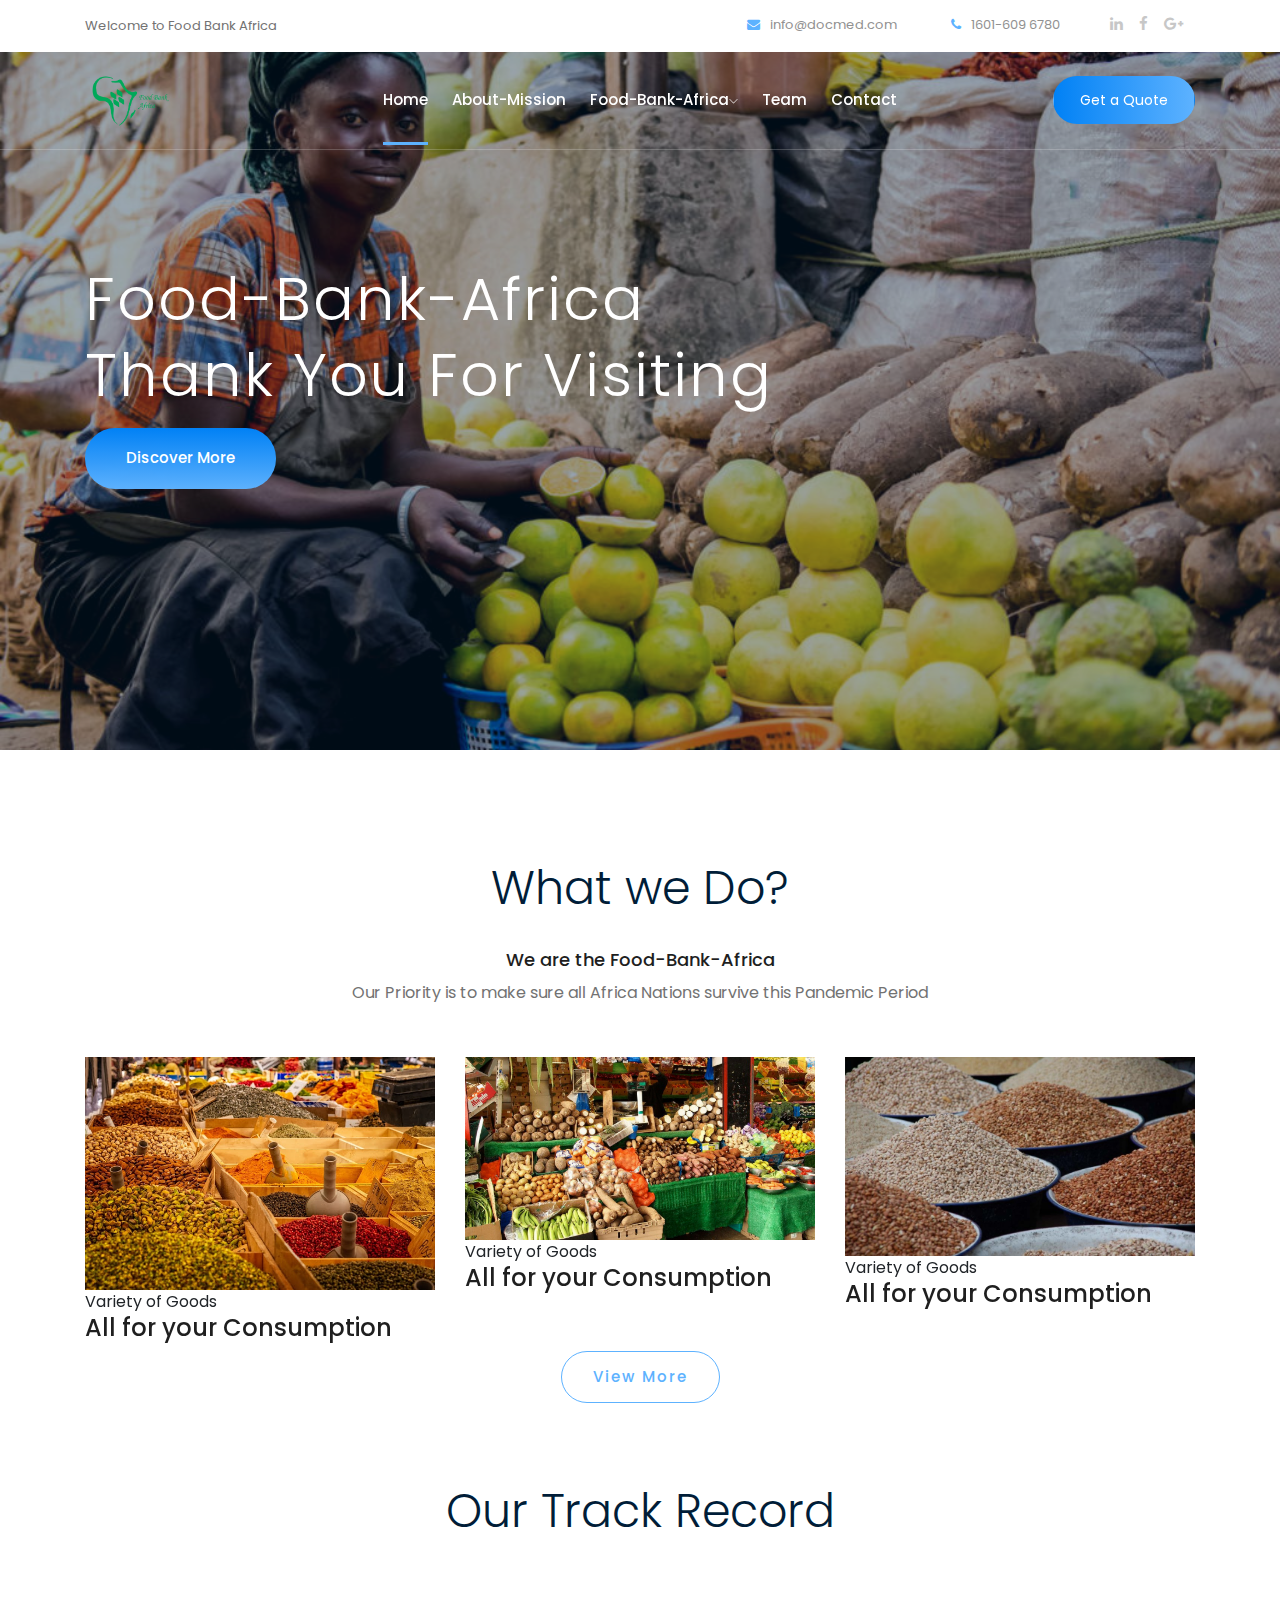
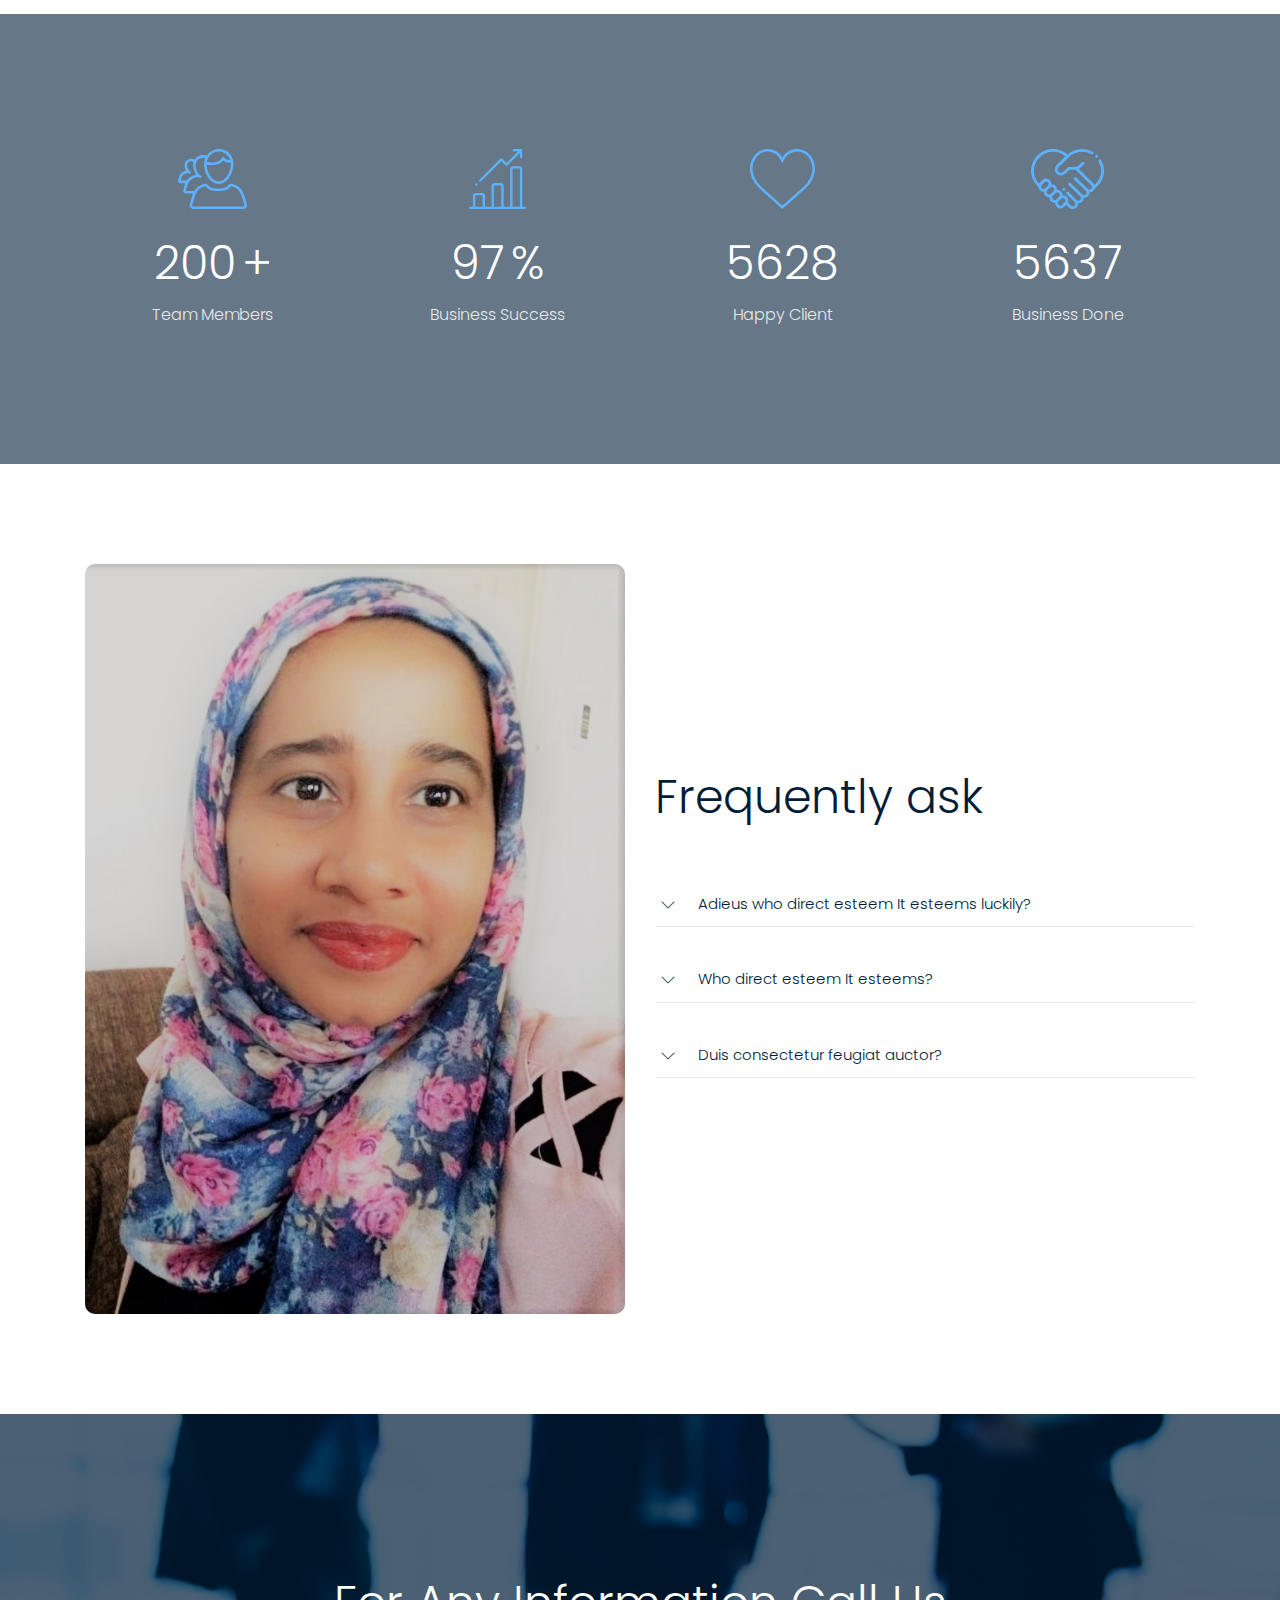
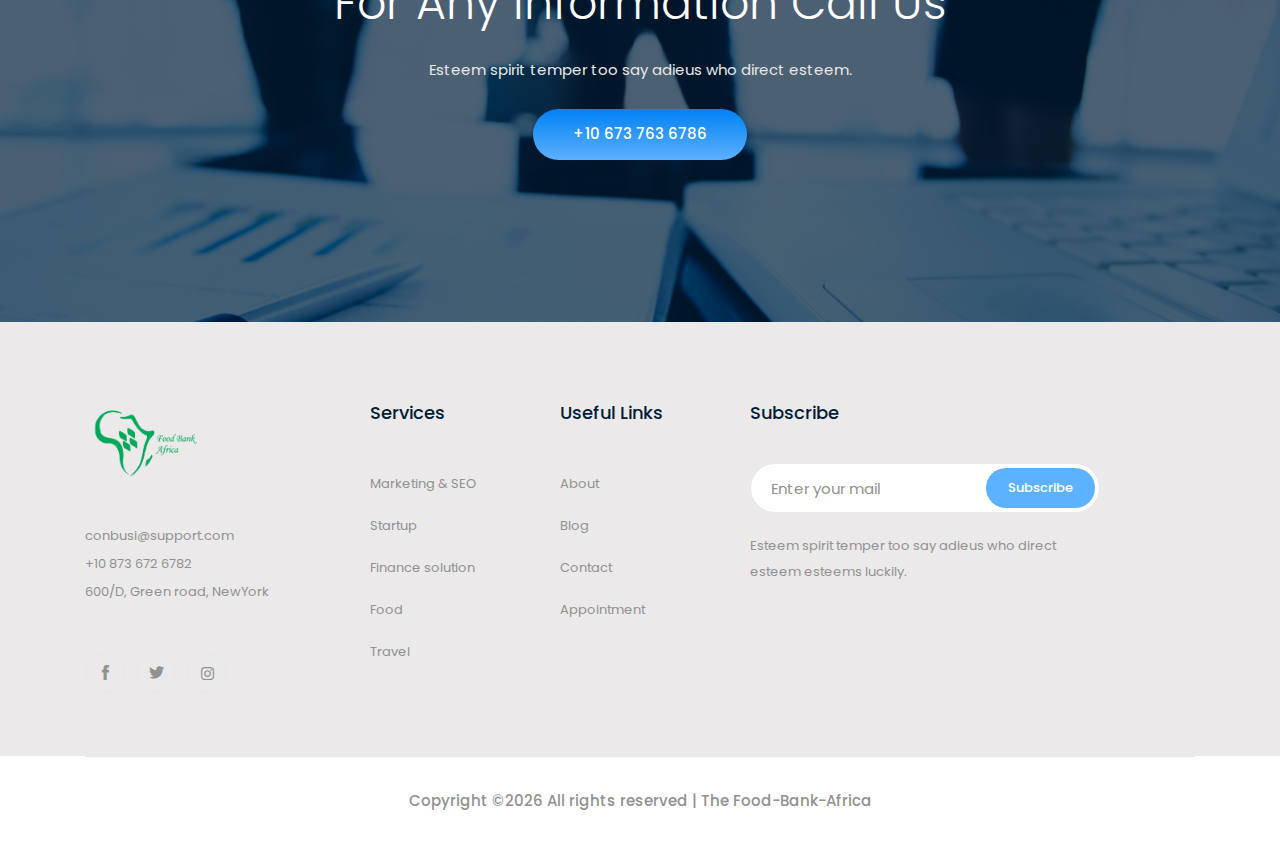
==== index.html @ e928414c "Update index.html" ====
<!doctype html>
<html class="no-js" lang="zxx">

<head>
    <meta charset="utf-8">
    <meta http-equiv="x-ua-compatible" content="ie=edge">
    <title>Food Bank Africa</title>
    <meta name="description" content="">
    <meta name="viewport" content="width=device-width, initial-scale=1">

    <!-- <link rel="manifest" href="site.webmanifest"> -->
    <link rel="shortcut icon" type="image/x-icon" href="img/favicon.png">
    <!-- Place favicon.ico in the root directory -->

    <!-- CSS here -->
    <link rel="stylesheet" href="css/bootstrap.min.css">
    <link rel="stylesheet" href="css/owl.carousel.min.css">
    <link rel="stylesheet" href="css/magnific-popup.css">
    <link rel="stylesheet" href="css/font-awesome.min.css">
    <link rel="stylesheet" href="css/themify-icons.css">
    <link rel="stylesheet" href="css/nice-select.css">
    <link rel="stylesheet" href="css/flaticon.css">
    <link rel="stylesheet" href="css/gijgo.css">
    <link rel="stylesheet" href="css/animate.css">
    <link rel="stylesheet" href="css/slick.css">
    <link rel="stylesheet" href="css/slicknav.css">
    <link rel="stylesheet" href="css/style.css">
    <!-- <link rel="stylesheet" href="css/responsive.css"> -->
</head>

<body>
    <!--[if lte IE 9]>
            <p class="browserupgrade">You are using an <strong>outdated</strong> browser. Please <a href="https://browsehappy.com/">upgrade your browser</a> to improve your experience and security.</p>
        <![endif]-->

    <!-- header-start -->
    <header>
        <div class="header-area ">
            <div class="header-top_area d-none d-lg-block">
                <div class="container">
                    <div class="row">
                        <div class="col-xl-5 col-md-5 ">
                            <div class="header_left">
                                <p>Welcome to Food Bank Africa</p>
                            </div>
                        </div>
                        <div class="col-xl-7 col-md-7">
                            <div class="header_right d-flex">
                                    <div class="short_contact_list">
                                            <ul>
                                                <li><a href="#"> <i class="fa fa-envelope"></i> info@docmed.com</a></li>
                                                <li><a href="#"> <i class="fa fa-phone"></i> 1601-609 6780</a></li>
                                            </ul>
                                        </div>
                                        <div class="social_media_links">
                                            <a href="#">
                                                <i class="fa fa-linkedin"></i>
                                            </a>
                                            <a href="#">
                                                <i class="fa fa-facebook"></i>
                                            </a>
                                            <a href="#">
                                                <i class="fa fa-google-plus"></i>
                                            </a>
                                        </div>
                            </div>

                        </div>
                    </div>
                </div>
            </div>
            <div id="sticky-header" class="main-header-area">
                <div class="container">
                    <div class="header_bottom_border">
                        <div class="row align-items-center">
                            <div class="col-xl-3 col-lg-2">
                                <div class="logo">
                                    <a href="index.html">
                                        <img src="img/Logo1.png" alt="">
                                    </a>
                                </div>
                            </div>
                            <div class="col-xl-6 col-lg-7">
                                <div class="main-menu  d-none d-lg-block">
                                    <nav>
                                        <ul id="navigation">
                                            <li><a class="active" href="index.html">home</a></li>
                                                <li><a href="about.html">About-Mission</a></li>
                                                <li><a href="#">Food-Bank-Africa<i class="ti-angle-down"></i></a>
                                                <ul class="submenu">
                                                         <li><a href="nigeria-product.html">Nigeria</a></li>
                                                        <li><a href="ghanaproduct.html">Ghana</a></li>
                                                        <li><a href="capeverpro.html">Cape Verde</a></li>
                                                        <li><a href="mozabiqpro.html">Mozambique</a></li>
                                                        <li><a href="form.html">Purchase Form</a></li>
                                                </ul>
                                            </li>
                                            <li><a href="team.html">Team</a></li>
                                            <li><a href="contact.html">Contact</a></li>
                                        </ul>
                                    </nav>
                                </div>
                            </div>
                            <div class="col-xl-3 col-lg-3 d-none d-lg-block">
                                <div class="Appointment">
                                    <div class="book_btn d-none d-lg-block">
                                        <a  href="#">Get a Quote</a>
                                    </div>
                                </div>
                            </div>
                            <div class="col-12">
                                <div class="mobile_menu d-block d-lg-none"></div>
                            </div>
                        </div>
                    </div>

                </div>
            </div>
        </div>
    </header>
    <!-- header-end -->

    <!-- slider_area_start -->
    <div class="slider_area">
        <div class="slider_active owl-carousel">
            <div class="single_slider  d-flex align-items-center slider_bg_1 overlay2">
                <div class="container">
                    <div class="row">
                        <div class="col-xl-12">
                            <div class="slider_text ">
                                <h3>Food-Bank-Africa<br>
                                        Thank you for visiting</h3>
                                <div class="video_service_btn">
                                    <a href="#" class="boxed-btn3">Discover More</a>
                                </div>
                            </div>
                        </div>
                    </div>
                </div>
            </div>
            <div class="single_slider  d-flex align-items-center slider_bg_2 overlay2">
                <div class="container">
                    <div class="row">
                        <div class="col-xl-12">
                            <div class="slider_text ">
                                <h3>Food-Bank-Africa<br>
                                        Get All Your Goodstuff</h3>
                                <div class="video_service_btn">
                                    <a href="#" class="boxed-btn3">Discover More</a>
                                </div>
                            </div>
                        </div>
                    </div>
                </div>
            </div>
            <div class="single_slider  d-flex align-items-center slider_bg_3 overlay2">
                <div class="container">
                    <div class="row">
                        <div class="col-xl-12">
                            <div class="slider_text ">
                                <h3>Food-Bank-Africa<br>
                                        All you needed in a Click</h3>
                                <div class="video_service_btn">
                                    <a href="#" class="boxed-btn3">Discover More</a>
                                </div>
                            </div>
                        </div>
                    </div>
                </div>
            </div>
            <div class="single_slider  d-flex align-items-center slider_bg_4 overlay2">
                <div class="container">
                    <div class="row">
                        <div class="col-xl-12">
                            <div class="slider_text ">
                                <h3>Food-Bank-Africa<br>
                                        Stay Home and be Safe</h3>
                                <div class="video_service_btn">
                                    <a href="#" class="boxed-btn3">Discover More</a>
                                </div>
                            </div>
                        </div>
                    </div>
                </div>
            </div>
        </div>
    </div>
    <!-- slider_area_end -->

    <!-- service_area_start -->
    <div class="service_area">
        <div class="container">
            <div class="row">
                <div class="col-xl-12">
                    <div class="section_title text-center mb-50">
                        <h3>What we Do?</h3>
                        <h4>We are the Food-Bank-Africa</h4>
                        <p>Our Priority is to make sure all Africa Nations survive this Pandemic Period</p>
                    </div>
                </div>
            </div>
            <div class="row">
            <div class="col-xl-12">
                 <div class="case_active owl-carousel">
                    <div class="single_case">
                        <div class="case_thumb">
                        <img src="img/2.jpg" alt="">
                    </div>
                        <div class="case_heading">
                        <span>Variety of Goods</span>
                        <h3><a href="#">All for your Consumption</a></h3>
                        </div>
                        </div>
                        <div class="single_case">
                        <div class="case_thumb">
                            <img src="img/1.jpg" alt="">
                                </div>
                            <div class="case_heading">
                          <span>Variety of Goods</span>
                        <h3><a href="#">All for your Consumption</a></h3>
                        </div>
                        </div>
                        <div class="single_case">
                            <div class="case_thumb">
                        <img src="img/3.jpg" alt="">
                        </div>
                    <div class="case_heading">
                       <span>Variety of Goods</span>
                        <h3><a href="#">All for your Consumption</a></h3>
                        </div>
                    </div>
                    </div>
                    </div>
                    </div>
                        <div class="row">
                            <div class="col-xl-12">
                                <div class="more_close_btn text-center">
                                    <a href="#" class="boxed-btn3-line">View More</a>
                                </div>
                            </div>
                        </div>

        </div>
    </div>
    <!-- service_area_end -->

    <!-- counter_area  -->
      <div class="section_title text-center mb-50">
        <h3>Our Track Record</h3>
      </div>
    <div class="counter_area counter_bg_1 overlay_03">
        <div class="container">
            <div class="row">
                <div class="col-xl-3 col-lg-3 col-md-3">
                    <div class="single_counter text-center">
                        <div class="counter_icon">
                            <img src="img/svg_icon/group.svg" alt="">
                        </div>
                        <h3> <span class="counter">200</span> <span> +</span> </h3>
                        <p>Team Members</p>
                    </div>
                </div>
                <div class="col-xl-3 col-lg-3 col-md-3">
                    <div class="single_counter text-center">
                        <div class="counter_icon">
                            <img src="img/svg_icon/cart.svg" alt="">
                        </div>
                        <h3> <span class="counter">97</span> <span>%</span> </h3>
                        <p>Business Success</p>
                    </div>
                </div>
                <div class="col-xl-3 col-lg-3 col-md-3">
                    <div class="single_counter text-center">
                        <div class="counter_icon">
                            <img src="img/svg_icon/heart.svg" alt="">
                        </div>
                        <h3> <span class="counter">5628</span></h3>
                        <p>Happy Client</p>
                    </div>
                </div>
                <div class="col-xl-3 col-lg-3 col-md-3">
                    <div class="single_counter text-center">
                        <div class="counter_icon">
                            <img src="img/svg_icon/respect.svg" alt="">
                        </div>
                        <h3> <span class="counter">5637</span> </h3>
                        <p>Business Done</p>
                    </div>
                </div>
            </div>
        </div>
    </div>
    <!-- /counter_area  -->

    <!-- accordion  -->
    <div class="accordion_area">
            <div class="container">
                <div class="row align-items-center">
                    <div class="col-xl-6 col-lg-6">
                        <div class="accordion_thumb">
                            <img src="img/team/Seana Daud 1.jpeg" alt="">
                        </div>
                    </div>
                    <div class="col-xl-6 col-lg-6">
                        <div class="faq_ask">
                            <h3>Frequently ask</h3>
                                <div id="accordion">
                                        <div class="card">
                                            <div class="card-header" id="headingTwo">
                                                <h5 class="mb-0">
                                                    <button class="btn btn-link collapsed" data-toggle="collapse" data-target="#collapseTwo" aria-expanded="false" aria-controls="collapseTwo">
                                                            Adieus who direct esteem <span>It esteems luckily?</span>
                                                    </button>
                                                </h5>
                                            </div>
                                            <div id="collapseTwo" class="collapse" aria-labelledby="headingTwo" data-parent="#accordion" style="">
                                                <div class="card-body">Esteem spirit temper too say adieus who direct esteem esteems luckily or picture placing drawing.
                                                </div>
                                            </div>
                                        </div>
                                        <div class="card">
                                            <div class="card-header" id="headingOne">
                                                <h5 class="mb-0">
                                                    <button class="btn btn-link collapsed" data-toggle="collapse" data-target="#collapseOne" aria-expanded="false" aria-controls="collapseOne">
                                                            Who direct esteem It esteems?
                                                    </button>
                                                </h5>
                                            </div>
                                            <div id="collapseOne" class="collapse" aria-labelledby="headingOne" data-parent="#accordion" style="">
                                                <div class="card-body">Esteem spirit temper too say adieus who direct esteem esteems luckily or picture placing drawing.
                                                </div>
                                            </div>
                                        </div>
                                        <div class="card">
                                            <div class="card-header" id="headingThree">
                                                <h5 class="mb-0">
                                                    <button class="btn btn-link collapsed" data-toggle="collapse" data-target="#collapseThree" aria-expanded="false" aria-controls="collapseThree">
                                                            Duis consectetur feugiat auctor?
                                                    </button>
                                                </h5>
                                            </div>
                                            <div id="collapseThree" class="collapse" aria-labelledby="headingThree" data-parent="#accordion" style="">
                                                <div class="card-body">Esteem spirit temper too say adieus who direct esteem esteems luckily or picture placing drawing.
                                                </div>
                                            </div>
                                        </div>
                                    </div>
                        </div>
                    </div>
                </div>
            </div>
        </div>
        <!-- accordion  -->
        
    <!-- Information_area  -->
    <div class="Information_area overlay">
        <div class="container">
            <div class="row justify-content-center align-items-center">
                <div class="col-xl-8">
                    <div class="info_text text-center">
                        <h3>For Any Information Call Us</h3>
                        <p>Esteem spirit temper too say adieus who direct esteem.</p>
                        <a class="boxed-btn3" href="#">+10 673 763 6786</a>
                    </div>
                </div>
            </div>
        </div>
    </div>
    <!-- /Information_area  end -->

    <!-- footer start -->
    <footer class="footer">
        <div class="footer_top">
            <div class="container">
                <div class="row">
                    <div class="col-xl-3 col-md-6 col-lg-3">
                        <div class="footer_widget">
                            <div class="footer_logo">
                                <a href="#">
                                    <img src="img/Logo1.png" alt="">
                                </a>
                            </div>
                            <p>
                                    <a href="#">conbusi@support.com</a> <br>
                                    +10 873 672 6782 <br>
                                    600/D, Green road, NewYork
                            </p>
                            <div class="socail_links">
                                <ul>
                                    <li>
                                        <a href="#">
                                            <i class="ti-facebook"></i>
                                        </a>
                                    </li>
                                    <li>
                                        <a href="#">
                                            <i class="ti-twitter-alt"></i>
                                        </a>
                                    </li>
                                    <li>
                                        <a href="#">
                                            <i class="fa fa-instagram"></i>
                                        </a>
                                    </li>
                                </ul>
                            </div>

                        </div>
                    </div>
                    <div class="col-xl-2 col-md-6 col-lg-3">
                        <div class="footer_widget">
                            <h3 class="footer_title">
                                    Services
                            </h3>
                            <ul>
                                <li><a href="#">Marketing & SEO</a></li>
                                <li><a href="#"> Startup</a></li>
                                <li><a href="#">Finance solution</a></li>
                                <li><a href="#">Food</a></li>
                                <li><a href="#">Travel</a></li>
                            </ul>

                        </div>
                    </div>
                    <div class="col-xl-2 col-md-6 col-lg-2">
                        <div class="footer_widget">
                            <h3 class="footer_title">
                                    Useful Links
                            </h3>
                            <ul>
                                <li><a href="#">About</a></li>
                                <li><a href="#">Blog</a></li>
                                <li><a href="#"> Contact</a></li>
                                <li><a href="#">Appointment</a></li>
                            </ul>
                        </div>
                    </div>
                    <div class="col-xl-4 col-md-6 col-lg-4">
                            <div class="footer_widget">
                                    <h3 class="footer_title">
                                            Subscribe
                                    </h3>
                                    <form action="#" class="newsletter_form">
                                        <input type="text" placeholder="Enter your mail">
                                        <button type="submit">Subscribe</button>
                                    </form>
                                    <p class="newsletter_text">Esteem spirit temper too say adieus who direct esteem esteems luckily.</p>
                                </div>
                    </div>
                </div>
            </div>
        </div>
        <div class="copy-right_text">
            <div class="container">
                <div class="footer_border"></div>
                <div class="row">
                    <div class="col-xl-12">
                        <p class="copy_right text-center">
                           <!-- copywrite -->
Copyright &copy;<script>document.write(new Date().getFullYear());</script> All rights reserved | The Food-Bank-Africa</a>
<!-- copywrite -->
                        </p>
                    </div>
                </div>
            </div>
        </div>
    </footer>
    <!--/ footer end  -->

    <!-- link that opens popup -->


    <!-- JS here -->
    <script src="js/vendor/modernizr-3.5.0.min.js"></script>
    <script src="js/vendor/jquery-1.12.4.min.js"></script>
    <script src="js/popper.min.js"></script>
    <script src="js/bootstrap.min.js"></script>
    <script src="js/owl.carousel.min.js"></script>
    <script src="js/isotope.pkgd.min.js"></script>
    <script src="js/ajax-form.js"></script>
    <script src="js/waypoints.min.js"></script>
    <script src="js/jquery.counterup.min.js"></script>
    <script src="js/imagesloaded.pkgd.min.js"></script>
    <script src="js/scrollIt.js"></script>
    <script src="js/jquery.scrollUp.min.js"></script>
    <script src="js/wow.min.js"></script>
    <script src="js/nice-select.min.js"></script>
    <script src="js/jquery.slicknav.min.js"></script>
    <script src="js/jquery.magnific-popup.min.js"></script>
    <script src="js/plugins.js"></script>
    <script src="js/gijgo.min.js"></script>
    <script src="js/slick.min.js"></script>
    <!--contact js-->
    <script src="js/contact.js"></script>
    <script src="js/jquery.ajaxchimp.min.js"></script>
    <script src="js/jquery.form.js"></script>
    <script src="js/jquery.validate.min.js"></script>
    <script src="js/mail-script.js"></script>

    <script src="js/main.js"></script>
</body>

</html>
---- css/themify-icons.css ----
@font-face {
	font-family: 'themify';
	src:url('../fonts/themify.eot?-fvbane');
	src:url('../fonts/themify.eot?#iefix-fvbane') format('embedded-opentype'),
		url('../fonts/themify.woff?-fvbane') format('woff'),
		url('../fonts/themify.ttf?-fvbane') format('truetype'),
		url('../fonts/themify.svg?-fvbane#themify') format('svg');
	font-weight: normal;
	font-style: normal;
}

[class^="ti-"], [class*=" ti-"] {
	font-family: 'themify';
	/* speak: none; */
	font-style: normal;
	font-weight: normal;
	font-variant: normal;
	text-transform: none;
	line-height: 1;

	/* Better Font Rendering =========== */
	-webkit-font-smoothing: antialiased;
	-moz-osx-font-smoothing: grayscale;
}

.ti-wand:before {
	content: "\e600";
}
.ti-volume:before {
	content: "\e601";
}
.ti-user:before {
	content: "\e602";
}
.ti-unlock:before {
	content: "\e603";
}
.ti-unlink:before {
	content: "\e604";
}
.ti-trash:before {
	content: "\e605";
}
.ti-thought:before {
	content: "\e606";
}
.ti-target:before {
	content: "\e607";
}
.ti-tag:before {
	content: "\e608";
}
.ti-tablet:before {
	content: "\e609";
}
.ti-star:before {
	content: "\e60a";
}
.ti-spray:before {
	content: "\e60b";
}
.ti-signal:before {
	content: "\e60c";
}
.ti-shopping-cart:before {
	content: "\e60d";
}
.ti-shopping-cart-full:before {
	content: "\e60e";
}
.ti-settings:before {
	content: "\e60f";
}
.ti-search:before {
	content: "\e610";
}
.ti-zoom-in:before {
	content: "\e611";
}
.ti-zoom-out:before {
	content: "\e612";
}
.ti-cut:before {
	content: "\e613";
}
.ti-ruler:before {
	content: "\e614";
}
.ti-ruler-pencil:before {
	content: "\e615";
}
.ti-ruler-alt:before {
	content: "\e616";
}
.ti-bookmark:before {
	content: "\e617";
}
.ti-bookmark-alt:before {
	content: "\e618";
}
.ti-reload:before {
	content: "\e619";
}
.ti-plus:before {
	content: "\e61a";
}
.ti-pin:before {
	content: "\e61b";
}
.ti-pencil:before {
	content: "\e61c";
}
.ti-pencil-alt:before {
	content: "\e61d";
}
.ti-paint-roller:before {
	content: "\e61e";
}
.ti-paint-bucket:before {
	content: "\e61f";
}
.ti-na:before {
	content: "\e620";
}
.ti-mobile:before {
	content: "\e621";
}
.ti-minus:before {
	content: "\e622";
}
.ti-medall:before {
	content: "\e623";
}
.ti-medall-alt:before {
	content: "\e624";
}
.ti-marker:before {
	content: "\e625";
}
.ti-marker-alt:before {
	content: "\e626";
}
.ti-arrow-up:before {
	content: "\e627";
}
.ti-arrow-right:before {
	content: "\e628";
}
.ti-arrow-left:before {
	content: "\e629";
}
.ti-arrow-down:before {
	content: "\e62a";
}
.ti-lock:before {
	content: "\e62b";
}
.ti-location-arrow:before {
	content: "\e62c";
}
.ti-link:before {
	content: "\e62d";
}
.ti-layout:before {
	content: "\e62e";
}
.ti-layers:before {
	content: "\e62f";
}
.ti-layers-alt:before {
	content: "\e630";
}
.ti-key:before {
	content: "\e631";
}
.ti-import:before {
	content: "\e632";
}
.ti-image:before {
	content: "\e633";
}
.ti-heart:before {
	content: "\e634";
}
.ti-heart-broken:before {
	content: "\e635";
}
.ti-hand-stop:before {
	content: "\e636";
}
.ti-hand-open:before {
	content: "\e637";
}
.ti-hand-drag:before {
	content: "\e638";
}
.ti-folder:before {
	content: "\e639";
}
.ti-flag:before {
	content: "\e63a";
}
.ti-flag-alt:before {
	content: "\e63b";
}
.ti-flag-alt-2:before {
	content: "\e63c";
}
.ti-eye:before {
	content: "\e63d";
}
.ti-export:before {
	content: "\e63e";
}
.ti-exchange-vertical:before {
	content: "\e63f";
}
.ti-desktop:before {
	content: "\e640";
}
.ti-cup:before {
	content: "\e641";
}
.ti-crown:before {
	content: "\e642";
}
.ti-comments:before {
	content: "\e643";
}
.ti-comment:before {
	content: "\e644";
}
.ti-comment-alt:before {
	content: "\e645";
}
.ti-close:before {
	content: "\e646";
}
.ti-clip:before {
	content: "\e647";
}
.ti-angle-up:before {
	content: "\e648";
}
.ti-angle-right:before {
	content: "\e649";
}
.ti-angle-left:before {
	content: "\e64a";
}
.ti-angle-down:before {
	content: "\e64b";
}
.ti-check:before {
	content: "\e64c";
}
.ti-check-box:before {
	content: "\e64d";
}
.ti-camera:before {
	content: "\e64e";
}
.ti-announcement:before {
	content: "\e64f";
}
.ti-brush:before {
	content: "\e650";
}
.ti-briefcase:before {
	content: "\e651";
}
.ti-bolt:before {
	content: "\e652";
}
.ti-bolt-alt:before {
	content: "\e653";
}
.ti-blackboard:before {
	content: "\e654";
}
.ti-bag:before {
	content: "\e655";
}
.ti-move:before {
	content: "\e656";
}
.ti-arrows-vertical:before {
	content: "\e657";
}
.ti-arrows-horizontal:before {
	content: "\e658";
}
.ti-fullscreen:before {
	content: "\e659";
}
.ti-arrow-top-right:before {
	content: "\e65a";
}
.ti-arrow-top-left:before {
	content: "\e65b";
}
.ti-arrow-circle-up:before {
	content: "\e65c";
}
.ti-arrow-circle-right:before {
	content: "\e65d";
}
.ti-arrow-circle-left:before {
	content: "\e65e";
}
.ti-arrow-circle-down:before {
	content: "\e65f";
}
.ti-angle-double-up:before {
	content: "\e660";
}
.ti-angle-double-right:before {
	content: "\e661";
}
.ti-angle-double-left:before {
	content: "\e662";
}
.ti-angle-double-down:before {
	content: "\e663";
}
.ti-zip:before {
	content: "\e664";
}
.ti-world:before {
	content: "\e665";
}
.ti-wheelchair:before {
	content: "\e666";
}
.ti-view-list:before {
	content: "\e667";
}
.ti-view-list-alt:before {
	content: "\e668";
}
.ti-view-grid:before {
	content: "\e669";
}
.ti-uppercase:before {
	content: "\e66a";
}
.ti-upload:before {
	content: "\e66b";
}
.ti-underline:before {
	content: "\e66c";
}
.ti-truck:before {
	content: "\e66d";
}
.ti-timer:before {
	content: "\e66e";
}
.ti-ticket:before {
	content: "\e66f";
}
.ti-thumb-up:before {
	content: "\e670";
}
.ti-thumb-down:before {
	content: "\e671";
}
.ti-text:before {
	content: "\e672";
}
.ti-stats-up:before {
	content: "\e673";
}
.ti-stats-down:before {
	content: "\e674";
}
.ti-split-v:before {
	content: "\e675";
}
.ti-split-h:before {
	content: "\e676";
}
.ti-smallcap:before {
	content: "\e677";
}
.ti-shine:before {
	content: "\e678";
}
.ti-shift-right:before {
	content: "\e679";
}
.ti-shift-left:before {
	content: "\e67a";
}
.ti-shield:before {
	content: "\e67b";
}
.ti-notepad:before {
	content: "\e67c";
}
.ti-server:before {
	content: "\e67d";
}
.ti-quote-right:before {
	content: "\e67e";
}
.ti-quote-left:before {
	content: "\e67f";
}
.ti-pulse:before {
	content: "\e680";
}
.ti-printer:before {
	content: "\e681";
}
.ti-power-off:before {
	content: "\e682";
}
.ti-plug:before {
	content: "\e683";
}
.ti-pie-chart:before {
	content: "\e684";
}
.ti-paragraph:before {
	content: "\e685";
}
.ti-panel:before {
	content: "\e686";
}
.ti-package:before {
	content: "\e687";
}
.ti-music:before {
	content: "\e688";
}
.ti-music-alt:before {
	content: "\e689";
}
.ti-mouse:before {
	content: "\e68a";
}
.ti-mouse-alt:before {
	content: "\e68b";
}
.ti-money:before {
	content: "\e68c";
}
.ti-microphone:before {
	content: "\e68d";
}
.ti-menu:before {
	content: "\e68e";
}
.ti-menu-alt:before {
	content: "\e68f";
}
.ti-map:before {
	content: "\e690";
}
.ti-map-alt:before {
	content: "\e691";
}
.ti-loop:before {
	content: "\e692";
}
.ti-location-pin:before {
	content: "\e693";
}
.ti-list:before {
	content: "\e694";
}
.ti-light-bulb:before {
	content: "\e695";
}
.ti-Italic:before {
	content: "\e696";
}
.ti-info:before {
	content: "\e697";
}
.ti-infinite:before {
	content: "\e698";
}
.ti-id-badge:before {
	content: "\e699";
}
.ti-hummer:before {
	content: "\e69a";
}
.ti-home:before {
	content: "\e69b";
}
.ti-help:before {
	content: "\e69c";
}
.ti-headphone:before {
	content: "\e69d";
}
.ti-harddrives:before {
	content: "\e69e";
}
.ti-harddrive:before {
	content: "\e69f";
}
.ti-gift:before {
	content: "\e6a0";
}
.ti-game:before {
	content: "\e6a1";
}
.ti-filter:before {
	content: "\e6a2";
}
.ti-files:before {
	content: "\e6a3";
}
.ti-file:before {
	content: "\e6a4";
}
.ti-eraser:before {
	content: "\e6a5";
}
.ti-envelope:before {
	content: "\e6a6";
}
.ti-download:before {
	content: "\e6a7";
}
.ti-direction:before {
	content: "\e6a8";
}
.ti-direction-alt:before {
	content: "\e6a9";
}
.ti-dashboard:before {
	content: "\e6aa";
}
.ti-control-stop:before {
	content: "\e6ab";
}
.ti-control-shuffle:before {
	content: "\e6ac";
}
.ti-control-play:before {
	content: "\e6ad";
}
.ti-control-pause:before {
	content: "\e6ae";
}
.ti-control-forward:before {
	content: "\e6af";
}
.ti-control-backward:before {
	content: "\e6b0";
}
.ti-cloud:before {
	content: "\e6b1";
}
.ti-cloud-up:before {
	content: "\e6b2";
}
.ti-cloud-down:before {
	content: "\e6b3";
}
.ti-clipboard:before {
	content: "\e6b4";
}
.ti-car:before {
	content: "\e6b5";
}
.ti-calendar:before {
	content: "\e6b6";
}
.ti-book:before {
	content: "\e6b7";
}
.ti-bell:before {
	content: "\e6b8";
}
.ti-basketball:before {
	content: "\e6b9";
}
.ti-bar-chart:before {
	content: "\e6ba";
}
.ti-bar-chart-alt:before {
	content: "\e6bb";
}
.ti-back-right:before {
	content: "\e6bc";
}
.ti-back-left:before {
	content: "\e6bd";
}
.ti-arrows-corner:before {
	content: "\e6be";
}
.ti-archive:before {
	content: "\e6bf";
}
.ti-anchor:before {
	content: "\e6c0";
}
.ti-align-right:before {
	content: "\e6c1";
}
.ti-align-left:before {
	content: "\e6c2";
}
.ti-align-justify:before {
	content: "\e6c3";
}
.ti-align-center:before {
	content: "\e6c4";
}
.ti-alert:before {
	content: "\e6c5";
}
.ti-alarm-clock:before {
	content: "\e6c6";
}
.ti-agenda:before {
	content: "\e6c7";
}
.ti-write:before {
	content: "\e6c8";
}
.ti-window:before {
	content: "\e6c9";
}
.ti-widgetized:before {
	content: "\e6ca";
}
.ti-widget:before {
	content: "\e6cb";
}
.ti-widget-alt:before {
	content: "\e6cc";
}
.ti-wallet:before {
	content: "\e6cd";
}
.ti-video-clapper:before {
	content: "\e6ce";
}
.ti-video-camera:before {
	content: "\e6cf";
}
.ti-vector:before {
	content: "\e6d0";
}
.ti-themify-logo:before {
	content: "\e6d1";
}
.ti-themify-favicon:before {
	content: "\e6d2";
}
.ti-themify-favicon-alt:before {
	content: "\e6d3";
}
.ti-support:before {
	content: "\e6d4";
}
.ti-stamp:before {
	content: "\e6d5";
}
.ti-split-v-alt:before {
	content: "\e6d6";
}
.ti-slice:before {
	content: "\e6d7";
}
.ti-shortcode:before {
	content: "\e6d8";
}
.ti-shift-right-alt:before {
	content: "\e6d9";
}
.ti-shift-left-alt:before {
	content: "\e6da";
}
.ti-ruler-alt-2:before {
	content: "\e6db";
}
.ti-receipt:before {
	content: "\e6dc";
}
.ti-pin2:before {
	content: "\e6dd";
}
.ti-pin-alt:before {
	content: "\e6de";
}
.ti-pencil-alt2:before {
	content: "\e6df";
}
.ti-palette:before {
	content: "\e6e0";
}
.ti-more:before {
	content: "\e6e1";
}
.ti-more-alt:before {
	content: "\e6e2";
}
.ti-microphone-alt:before {
	content: "\e6e3";
}
.ti-magnet:before {
	content: "\e6e4";
}
.ti-line-double:before {
	content: "\e6e5";
}
.ti-line-dotted:before {
	content: "\e6e6";
}
.ti-line-dashed:before {
	content: "\e6e7";
}
.ti-layout-width-full:before {
	content: "\e6e8";
}
.ti-layout-width-default:before {
	content: "\e6e9";
}
.ti-layout-width-default-alt:before {
	content: "\e6ea";
}
.ti-layout-tab:before {
	content: "\e6eb";
}
.ti-layout-tab-window:before {
	content: "\e6ec";
}
.ti-layout-tab-v:before {
	content: "\e6ed";
}
.ti-layout-tab-min:before {
	content: "\e6ee";
}
.ti-layout-slider:before {
	content: "\e6ef";
}
.ti-layout-slider-alt:before {
	content: "\e6f0";
}
.ti-layout-sidebar-right:before {
	content: "\e6f1";
}
.ti-layout-sidebar-none:before {
	content: "\e6f2";
}
.ti-layout-sidebar-left:before {
	content: "\e6f3";
}
.ti-layout-placeholder:before {
	content: "\e6f4";
}
.ti-layout-menu:before {
	content: "\e6f5";
}
.ti-layout-menu-v:before {
	content: "\e6f6";
}
.ti-layout-menu-separated:before {
	content: "\e6f7";
}
.ti-layout-menu-full:before {
	content: "\e6f8";
}
.ti-layout-media-right-alt:before {
	content: "\e6f9";
}
.ti-layout-media-right:before {
	content: "\e6fa";
}
.ti-layout-media-overlay:before {
	content: "\e6fb";
}
.ti-layout-media-overlay-alt:before {
	content: "\e6fc";
}
.ti-layout-media-overlay-alt-2:before {
	content: "\e6fd";
}
.ti-layout-media-left-alt:before {
	content: "\e6fe";
}
.ti-layout-media-left:before {
	content: "\e6ff";
}
.ti-layout-media-center-alt:before {
	content: "\e700";
}
.ti-layout-media-center:before {
	content: "\e701";
}
.ti-layout-list-thumb:before {
	content: "\e702";
}
.ti-layout-list-thumb-alt:before {
	content: "\e703";
}
.ti-layout-list-post:before {
	content: "\e704";
}
.ti-layout-list-large-image:before {
	content: "\e705";
}
.ti-layout-line-solid:before {
	content: "\e706";
}
.ti-layout-grid4:before {
	content: "\e707";
}
.ti-layout-grid3:before {
	content: "\e708";
}
.ti-layout-grid2:before {
	content: "\e709";
}
.ti-layout-grid2-thumb:before {
	content: "\e70a";
}
.ti-layout-cta-right:before {
	content: "\e70b";
}
.ti-layout-cta-left:before {
	content: "\e70c";
}
.ti-layout-cta-center:before {
	content: "\e70d";
}
.ti-layout-cta-btn-right:before {
	content: "\e70e";
}
.ti-layout-cta-btn-left:before {
	content: "\e70f";
}
.ti-layout-column4:before {
	content: "\e710";
}
.ti-layout-column3:before {
	content: "\e711";
}
.ti-layout-column2:before {
	content: "\e712";
}
.ti-layout-accordion-separated:before {
	content: "\e713";
}
.ti-layout-accordion-merged:before {
	content: "\e714";
}
.ti-layout-accordion-list:before {
	content: "\e715";
}
.ti-ink-pen:before {
	content: "\e716";
}
.ti-info-alt:before {
	content: "\e717";
}
.ti-help-alt:before {
	content: "\e718";
}
.ti-headphone-alt:before {
	content: "\e719";
}
.ti-hand-point-up:before {
	content: "\e71a";
}
.ti-hand-point-right:before {
	content: "\e71b";
}
.ti-hand-point-left:before {
	content: "\e71c";
}
.ti-hand-point-down:before {
	content: "\e71d";
}
.ti-gallery:before {
	content: "\e71e";
}
.ti-face-smile:before {
	content: "\e71f";
}
.ti-face-sad:before {
	content: "\e720";
}
.ti-credit-card:before {
	content: "\e721";
}
.ti-control-skip-forward:before {
	content: "\e722";
}
.ti-control-skip-backward:before {
	content: "\e723";
}
.ti-control-record:before {
	content: "\e724";
}
.ti-control-eject:before {
	content: "\e725";
}
.ti-comments-smiley:before {
	content: "\e726";
}
.ti-brush-alt:before {
	content: "\e727";
}
.ti-youtube:before {
	content: "\e728";
}
.ti-vimeo:before {
	content: "\e729";
}
.ti-twitter:before {
	content: "\e72a";
}
.ti-time:before {
	content: "\e72b";
}
.ti-tumblr:before {
	content: "\e72c";
}
.ti-skype:before {
	content: "\e72d";
}
.ti-share:before {
	content: "\e72e";
}
.ti-share-alt:before {
	content: "\e72f";
}
.ti-rocket:before {
	content: "\e730";
}
.ti-pinterest:before {
	content: "\e731";
}
.ti-new-window:before {
	content: "\e732";
}
.ti-microsoft:before {
	content: "\e733";
}
.ti-list-ol:before {
	content: "\e734";
}
.ti-linkedin:before {
	content: "\e735";
}
.ti-layout-sidebar-2:before {
	content: "\e736";
}
.ti-layout-grid4-alt:before {
	content: "\e737";
}
.ti-layout-grid3-alt:before {
	content: "\e738";
}
.ti-layout-grid2-alt:before {
	content: "\e739";
}
.ti-layout-column4-alt:before {
	content: "\e73a";
}
.ti-layout-column3-alt:before {
	content: "\e73b";
}
.ti-layout-column2-alt:before {
	content: "\e73c";
}
.ti-instagram:before {
	content: "\e73d";
}
.ti-google:before {
	content: "\e73e";
}
.ti-github:before {
	content: "\e73f";
}
.ti-flickr:before {
	content: "\e740";
}
.ti-facebook:before {
	content: "\e741";
}
.ti-dropbox:before {
	content: "\e742";
}
.ti-dribbble:before {
	content: "\e743";
}
.ti-apple:before {
	content: "\e744";
}
.ti-android:before {
	content: "\e745";
}
.ti-save:before {
	content: "\e746";
}
.ti-save-alt:before {
	content: "\e747";
}
.ti-yahoo:before {
	content: "\e748";
}
.ti-wordpress:before {
	content: "\e749";
}
.ti-vimeo-alt:before {
	content: "\e74a";
}
.ti-twitter-alt:before {
	content: "\e74b";
}
.ti-tumblr-alt:before {
	content: "\e74c";
}
.ti-trello:before {
	content: "\e74d";
}
.ti-stack-overflow:before {
	content: "\e74e";
}
.ti-soundcloud:before {
	content: "\e74f";
}
.ti-sharethis:before {
	content: "\e750";
}
.ti-sharethis-alt:before {
	content: "\e751";
}
.ti-reddit:before {
	content: "\e752";
}
.ti-pinterest-alt:before {
	content: "\e753";
}
.ti-microsoft-alt:before {
	content: "\e754";
}
.ti-linux:before {
	content: "\e755";
}
.ti-jsfiddle:before {
	content: "\e756";
}
.ti-joomla:before {
	content: "\e757";
}
.ti-html5:before {
	content: "\e758";
}
.ti-flickr-alt:before {
	content: "\e759";
}
.ti-email:before {
	content: "\e75a";
}
.ti-drupal:before {
	content: "\e75b";
}
.ti-dropbox-alt:before {
	content: "\e75c";
}
.ti-css3:before {
	content: "\e75d";
}
.ti-rss:before {
	content: "\e75e";
}
.ti-rss-alt:before {
	content: "\e75f";
}
---- css/nice-select.css ----
.nice-select {
  -webkit-tap-highlight-color: transparent;
  background-color: #fff;
  border-radius: 5px;
  border: solid 1px #e8e8e8;
  box-sizing: border-box;
  clear: both;
  cursor: pointer;
  display: block;
  float: left;
  font-family: inherit;
  font-size: 14px;
  font-weight: normal;
  height: 42px;
  line-height: 40px;
  outline: none;
  padding-left: 18px;
  padding-right: 30px;
  position: relative;
  text-align: left !important;
  -webkit-transition: all 0.2s ease-in-out;
  transition: all 0.2s ease-in-out;
  -webkit-user-select: none;
     -moz-user-select: none;
      -ms-user-select: none;
          user-select: none;
  white-space: nowrap;
  width: auto; }
  .nice-select:hover {
    border-color: #dbdbdb; }
  .nice-select:active, .nice-select.open, .nice-select:focus {
    border-color: #999; }


  .nice-select.disabled {
    border-color: #ededed;
    color: #999;
    pointer-events: none; }
    .nice-select.disabled:after {
      border-color: #cccccc; }
  .nice-select.wide {
    width: 100%; }
    .nice-select.wide .list {
      left: 0 !important;
      right: 0 !important; }
  .nice-select.right {
    float: right; }
    .nice-select.right .list {
      left: auto;
      right: 0; }
  .nice-select.small {
    font-size: 12px;
    height: 36px;
    line-height: 34px; }
    .nice-select.small:after {
      height: 4px;
      width: 4px; }
    .nice-select.small .option {
      line-height: 34px;
      min-height: 34px; }
  .nice-select .list {
    background-color: #fff;
    border-radius: 5px;
    box-shadow: 0 0 0 1px rgba(68, 68, 68, 0.11);
    box-sizing: border-box;
    margin-top: 4px;
    opacity: 0;
    overflow: hidden;
    padding: 0;
    pointer-events: none;
    position: absolute;
    top: 100%;
    left: 0;
    -webkit-transform-origin: 50% 0;
        -ms-transform-origin: 50% 0;
            transform-origin: 50% 0;
    -webkit-transform: scale(0.75) translateY(-21px);
        -ms-transform: scale(0.75) translateY(-21px);
            transform: scale(0.75) translateY(-21px);
    -webkit-transition: all 0.2s cubic-bezier(0.5, 0, 0, 1.25), opacity 0.15s ease-out;
    transition: all 0.2s cubic-bezier(0.5, 0, 0, 1.25), opacity 0.15s ease-out;
    z-index: 9; }
    .nice-select .list:hover .option:not(:hover) {
      background-color: transparent !important; }
  .nice-select .option {
    cursor: pointer;
    font-weight: 400;
    line-height: 40px;
    list-style: none;
    min-height: 40px;
    outline: none;
    padding-left: 18px;
    padding-right: 29px;
    text-align: left;
    -webkit-transition: all 0.2s;
    transition: all 0.2s; }
    .nice-select .option:hover, .nice-select .option.focus, .nice-select .option.selected.focus {
      background-color: #f6f6f6; }
    .nice-select .option.selected {
      font-weight: bold; }
    .nice-select .option.disabled {
      background-color: transparent;
      color: #999;
      cursor: default; }

.no-csspointerevents .nice-select .list {
  display: none; }

.no-csspointerevents .nice-select.open .list {
  display: block; }





  /* ,,,,,,,,,,,,,,,, */


  .nice-select:after {
    content: "\e64b";
    display: block;
    height: 5px;
    margin-top: -5px;
    pointer-events: none;
    position: absolute;
    right: 30px;
    top: 8px;
    transition: all 0.15s ease-in-out;
    width: 5px;
    font-family: 'themify';
    color: #ddd; }

    .nice-select.open:after {
 }
    .nice-select.open .list {
      opacity: 1;
      pointer-events: auto;
      -webkit-transform: scale(1) translateY(0);
          -ms-transform: scale(1) translateY(0);
              transform: scale(1) translateY(0); }
---- css/flaticon.css ----
/*
  	Flaticon icon font: Flaticon
  	Creation date: 07/09/2019 08:07
  	*/

	  @font-face {
		font-family: "Flaticon";
		src: url("../fonts/Flaticon.eot");
		src: url("../fonts/Flaticon.eot");
		src: url("../fonts/Flaticon.eot?#iefix") format("embedded-opentype"),
			 url("../fonts/Flaticon.woff2") format("woff2"),
			 url("../fonts/Flaticon.woff") format("woff"),
			 url("../fonts/Flaticon.ttf") format("truetype"),
			 url("../fonts/Flaticon.svg#Flaticon") format("svg");
		font-weight: normal;
		font-style: normal;
	  }
	  
	  @media screen and (-webkit-min-device-pixel-ratio:0) {
		@font-face {
		  font-family: "Flaticon";
		  src: url("./Flaticon.svg#Flaticon") format("svg");
		}
	  }
	  
	  [class^="flaticon-"]:before, [class*=" flaticon-"]:before,
	  [class^="flaticon-"]:after, [class*=" flaticon-"]:after {   
		font-family: Flaticon;
			  font-size: 20px;
	  font-style: normal;
	  margin-left: 20px;
	  }
	  
	.flaticon-legal-paper:before {
		content: "\e001";
	}
	.flaticon-case:before {
		content: "\e002";
	}
	.flaticon-survey:before {
		content: "\e003";
	}
	.flaticon-bar-chart:before {
		content: "\e004";
	}
	.flaticon-controls:before {
		content: "\e005";
	}
	.flaticon-puzzle:before {
		content: "\e006";
	}
	.flaticon-right:before {
		content: "\e007";
	}
---- css/gijgo.css ----
.gj-button {
    background-color: #f5f5f5;
    border: 1px solid #ddd;
    color: #000;
    border-radius: 3px;
    padding: 6px 10px;
    cursor: pointer;
}

.gj-unselectable {
    -webkit-touch-callout: none;
    -webkit-user-select: none;
    -khtml-user-select: none;
    -moz-user-select: none;
    -ms-user-select: none;
    user-select: none;
}

.gj-row {
    display: -webkit-box;
    display: -ms-flexbox;
    display: flex;
    -ms-flex-wrap: wrap;
    flex-wrap: wrap;
}

.gj-margin-left-5 {
    margin-left: 5px;
}

.gj-margin-left-10 {
    margin-left: 10px;
}

.gj-width-full {
    width: 100%;
}

.gj-cursor-pointer {
    cursor: pointer;
}

.gj-text-align-center {
    text-align: center;
}

.gj-font-size-16 {
    font-size: 16px;
}

.gj-hidden {
    display: none;
}

/** Material Design */
.gj-button-md {
    background: 0 0;
    border: none;
    border-radius: 2px;
    color: rgba(0, 0, 0, 0.87);
    position: relative;
    height: 36px;
    margin: 0;
    min-width: 64px;
    padding: 0 16px;
    display: inline-block;
    font-family: "Roboto","Helvetica","Arial",sans-serif;
    font-size: 1rem;
    font-weight: 500;
    text-transform: uppercase;
    letter-spacing: 0;
    overflow: hidden;
    will-change: box-shadow;
    transition: box-shadow .2s cubic-bezier(.4,0,1,1),background-color .2s cubic-bezier(.4,0,.2,1),color .2s cubic-bezier(.4,0,.2,1);
    outline: none;
    cursor: pointer;
    text-decoration: none;
    text-align: center;
    line-height: 36px;
    vertical-align: middle;
    overflow: hidden;
    -webkit-user-select: none;
    -moz-user-select: none;
    -ms-user-select: none;
    user-select: none;
}

.gj-button-md:hover {
    background-color: rgba(158,158,158,.2);
}

.gj-button-md:disabled {
    color: rgba(0,0,0,.26);
    background: 0 0;
}

.gj-button-md .material-icons,
.gj-button-md .gj-icon {
    vertical-align: middle;
    /*font-size: 1.3rem;
    margin-right: 4px;*/
}

.gj-button-md.gj-button-md-icon {
    width: 24px;
    height: 31px;
    min-width: 24px;
    padding: 0px;
    display: table;
}

.gj-button-md.gj-button-md-icon .material-icons,
.gj-button-md.gj-button-md-icon .gj-icon {
    display: table-cell;
    margin-right: 0px;
    width: 24px;
    height: 24px;
}

.gj-button-md.active {
    background-color: rgba(158,158,158,.4);
}

.gj-button-md-group {
    position: relative;
    display: inline-block;
    vertical-align: middle;
}

.gj-textbox-md {
    border: none;
    border-bottom: 1px solid rgba(0,0,0,.42);
    display: block;
    font-family: "Helvetica","Arial",sans-serif;
    font-size: 16px;
    line-height: 16px;
    padding: 4px 0px;
    margin: 0;
    width: 100%;
    background: 0 0;
    text-align: left;
    color: rgba(0,0,0,.87);
}

.gj-textbox-md:focus,
.gj-textbox-md:active {
    border-bottom: 2px solid rgba(0,0,0,.42);
    outline: none;
}

.gj-textbox-md::placeholder {
    color: #8e8e8e;
}

.gj-textbox-md:-ms-input-placeholder {
    color: #8e8e8e;
}

.gj-textbox-md::-ms-input-placeholder {
    color: #8e8e8e;
}

.gj-md-spacer-24 {
    min-width: 24px;
    width: 24px;
    display: inline-block;
}

.gj-md-spacer-32 {
    min-width: 32px;
    width: 32px;
    display: inline-block;
}

.gj-modal {
    position: fixed;
    top: 0;
    right: 0;
    bottom: 0;
    left: 0;
    z-index: 1203;
    display: none;
    overflow: hidden;
    -webkit-overflow-scrolling: touch;
    outline: 0;
    background-color: rgba(0, 0, 0, 0.54118);
    transition: 200ms ease opacity;
    will-change: opacity;
}

/* List */
ul.gj-list li [data-role="wrapper"] {
    display: table;
    width: 100%;
}

ul.gj-list li [data-role="checkbox"] {
    display: table-cell;
    vertical-align:middle;
    text-align:center;
}

ul.gj-list li [data-role="image"] {
    display: table-cell;
    vertical-align:middle;
    text-align:center;
}

ul.gj-list li [data-role="display"] {
    display: table-cell;
    vertical-align:middle;
    cursor: pointer;
}

ul.gj-list li [data-role="display"]:empty:before {
  content: "\200b"; /* unicode zero width space character */
}

/* List - Bootstrap */
ul.gj-list-bootstrap {
    padding-left: 0px;
    margin-bottom: 0px;
}

ul.gj-list-bootstrap li {
    padding: 0px;
}

ul.gj-list-bootstrap li [data-role="wrapper"] {
    padding: 0px 10px;
}

ul.gj-list-bootstrap li [data-role="checkbox"] {
    width: 24px;
    padding: 3px;
}

ul.gj-list-bootstrap li [data-role="image"] {
    width: 24px;
    height: 24px;
}

ul.gj-list-bootstrap li [data-role="display"] {
    padding: 8px 0px 8px 4px;
}

.list-group-item.active ul li, .list-group-item.active:focus ul li, .list-group-item.active:hover ul li {
    text-shadow: none;
    color:initial;
}

/* List - Material Design */
ul.gj-list-md {
    padding: 0px;
    list-style: none;
    list-style-type: none;
    line-height: 24px;
    letter-spacing: 0;
    color: #616161; /* Gray 700 */
}

ul.gj-list-md li {
    display: list-item;
    list-style-type: none;
    padding: 0px;
    min-height: unset;
    box-sizing: border-box;
    align-items: center;
    cursor: default;
    overflow: hidden;

    font-family: "Roboto","Helvetica","Arial",sans-serif;
    font-size: 16px;
    font-weight: 400;
    letter-spacing: .04em;
    line-height: 1;
    
    -webkit-flex-direction: row;
    -ms-flex-direction: row;
    flex-direction: row;
    -webkit-flex-wrap: nowrap;
    -ms-flex-wrap: nowrap;
    flex-wrap: nowrap;
}

ul.gj-list-md li [data-role="checkbox"] {
    height: 24px;
    width: 24px;
}

ul.gj-list-md li [data-role="image"] {
    height: 24px;
    width: 24px;
}

ul.gj-list-md li [data-role="display"] {
    padding: 8px 0px 8px 5px;
    order: 0;
    flex-grow: 2;
    text-decoration: none;
    box-sizing: border-box;
    align-items: center;
    text-align: left;
    color: rgba(0,0,0,.87);
}

ul.gj-list-md li.disabled>[data-role="wrapper"]>[data-role="display"] {
    color: #9E9E9E; /* Gray 500 */
}

.gj-list-md-active {
    background: #e0e0e0;
    color: #3f51b5;
}


/* Picker */
.gj-picker {
    position: absolute;
    z-index: 1203;
    background-color: #fff;
}

.gj-picker .selected {
    color: #fff;
}

/* Material Design */
.gj-picker-md {
    font-family: "Roboto","Helvetica","Arial",sans-serif;
    font-size: 16px;
    font-weight: 400;
    letter-spacing: .04em;
    line-height: 1;
    color: rgba(0,0,0,.87);
    border: 1px solid #E0E0E0;
}

.gj-modal .gj-picker-md {
    border: 0px;
}

.gj-picker-md [role="header"] {
    color: rgba(255, 255, 255, 0.54);
    display: flex;
    background: #2196f3;
    align-items: baseline;
    user-select: none;
    justify-content: center;
}

.gj-picker-md [role="footer"] {
    float: right;
    padding: 10px;
}

.gj-picker-md [role="footer"] button.gj-button-md {
    color: #2196f3;
    font-weight: bold;
    font-size: 13px;
}

/* Bootstrap */
.gj-picker-bootstrap {
    border-radius: 4px;
    border: 1px solid #E0E0E0;
}

.gj-picker-bootstrap .selected {
    color: #888;
}

.gj-picker-bootstrap [role="header"] {
    background: #eee;
    color: #AAA;
}
@font-face {
    font-family: 'gijgo-material';
    src: url('../fonts/gijgo-material.eot?235541');
    src: url('../fonts/gijgo-material.eot?235541#iefix') format('embedded-opentype'), url('../fonts/gijgo-material.ttf?235541') format('truetype'), url('../fonts/gijgo-material.woff?235541') format('woff'), url('../fonts/gijgo-material.svg?235541#gijgo-material') format('svg');
    font-weight: normal;
    font-style: normal;
}

.gj-icon {
    /* use !important to prevent issues with browser extensions that change fonts */
    font-family: 'gijgo-material' !important;
    font-size: 24px;
    speak: none;
    font-style: normal;
    font-weight: normal;
    font-variant: normal;
    text-transform: none;
    line-height: 1;
    /* Enable Ligatures ================ */
    letter-spacing: 0;
    -webkit-font-feature-settings: "liga";
    -moz-font-feature-settings: "liga=1";
    -moz-font-feature-settings: "liga";
    -ms-font-feature-settings: "liga" 1;
    font-feature-settings: "liga";
    -webkit-font-variant-ligatures: discretionary-ligatures;
    font-variant-ligatures: discretionary-ligatures;
    /* Better Font Rendering =========== */
    -webkit-font-smoothing: antialiased;
    -moz-osx-font-smoothing: grayscale;
}

.gj-icon.undo:before {
    content: "\e900";
}

.gj-icon.vertical-align-top:before {
    content: "\e901";
}

.gj-icon.vertical-align-center:before {
    content: "\e902";
}

.gj-icon.vertical-align-bottom:before {
    content: "\e903";
}

.gj-icon.arrow-dropup:before {
    content: "\e904";
}

.gj-icon.clock:before {
    content: "\e905";
}

.gj-icon.refresh:before {
    content: "\e906";
}

.gj-icon.last-page:before {
    content: "\e907";
}

.gj-icon.first-page:before {
    content: "\e908";
}

.gj-icon.cancel:before {
    content: "\e909";
}

.gj-icon.clear:before {
    content: "\e90a";
}

.gj-icon.check-circle:before {
    content: "\e90b";
}

.gj-icon.delete:before {
    content: "\e90c";
}

.gj-icon.arrow-upward:before {
    content: "\e90d";
}

.gj-icon.arrow-forward:before {
    content: "\e90e";
}

.gj-icon.arrow-downward:before {
    content: "\e90f";
}

.gj-icon.arrow-back:before {
    content: "\e910";
}

.gj-icon.list-numbered:before {
    content: "\e911";
}

.gj-icon.list-bulleted:before {
    content: "\e912";
}

.gj-icon.indent-increase:before {
    content: "\e913";
}

.gj-icon.indent-decrease:before {
    content: "\e914";
}

.gj-icon.redo:before {
    content: "\e915";
}

.gj-icon.align-right:before {
    content: "\e916";
}

.gj-icon.align-left:before {
    content: "\e917";
}

.gj-icon.align-justify:before {
    content: "\e918";
}

.gj-icon.align-center:before {
    content: "\e919";
}

.gj-icon.strikethrough:before {
    content: "\e91a";
}

.gj-icon.italic:before {
    content: "\e91b";
}

.gj-icon.underlined:before {
    content: "\e91c";
}

.gj-icon.bold:before {
    content: "\e91d";
}

.gj-icon.arrow-dropdown:before {
    content: "\e91e";
}

.gj-icon.done:before {
    content: "\e91f";
}

.gj-icon.pencil:before {
    content: "\e920";
}

.gj-icon.minus:before {
    content: "\e921";
}

.gj-icon.plus:before {
    content: "\e922";
}

.gj-icon.chevron-up:before {
    content: "\e923";
}

.gj-icon.chevron-right:before {
    content: "\e924";
}

.gj-icon.chevron-down:before {
    content: "\e925";
}

.gj-icon.chevron-left:before {
    content: "\e926";
}

.gj-icon.event:before {
    content: "\e927";
}
.gj-draggable {
    cursor: move;
}
.gj-resizable-handle {
    position: absolute;
    font-size: 0.1px;
    display: block;
    -ms-touch-action: none;
    touch-action: none;
    z-index: 1203;
}

.gj-resizable-n {
    cursor: n-resize;
    height: 7px;
    width: 100%;
    top: -5px;
    left: 0;
}
.gj-resizable-e {
    cursor: e-resize;
    width: 7px;
    right: -5px;
    top: 0;
    height: 100%;
}
.gj-resizable-s {
    cursor: s-resize;
    height: 7px;
    width: 100%;
    bottom: -5px;
    left: 0;
}
.gj-resizable-w {
	cursor: w-resize;
	width: 7px;
	left: -5px;
	top: 0;
	height: 100%;
}
.gj-resizable-se {
	cursor: se-resize;
	width: 12px;
	height: 12px;
	right: 1px;
	bottom: 1px;
}
.gj-resizable-sw {
	cursor: sw-resize;
	width: 9px;
	height: 9px;
	left: -5px;
	bottom: -5px;
}
.gj-resizable-nw {
	cursor: nw-resize;
	width: 9px;
	height: 9px;
	left: -5px;
	top: -5px;
}
.gj-resizable-ne {
	cursor: ne-resize;
	width: 9px;
	height: 9px;
	right: -5px;
	top: -5px;
}

.gj-dialog-footer {
    position: absolute;
    bottom: 0px;
    width: 100%;
    margin-top: 0px;
}

.gj-dialog-scrollable [data-role="body"] {
    overflow-x: hidden;
    overflow-y: scroll;
}

/** Bootstrap 3 **/
.gj-dialog-bootstrap {
    overflow: hidden;
    z-index: 1202;
}

.gj-dialog-bootstrap [data-role="title"] {
    display: inline;
}
.gj-dialog-bootstrap [data-role="close"] {
    line-height: 1.42857143;
}

/** Bootstrap 4 **/
.gj-dialog-bootstrap4 {
    overflow: hidden;
    z-index: 1202;
}

.gj-dialog-bootstrap4 [data-role="title"] {
    display: inline;
}
.gj-dialog-bootstrap4 [data-role="close"] {
    line-height: 1.5;
}

/** Material Design **/
.gj-dialog-md {
    background-color: #FFF;
    overflow: hidden;
    border: none;
    box-shadow: 0 11px 15px -7px rgba(0,0,0,.2), 0 24px 38px 3px rgba(0,0,0,.14), 0 9px 46px 8px rgba(0,0,0,.12);
    box-sizing: border-box;
    position: relative;
    display: -webkit-box;
    display: -webkit-flex;
    display: -ms-flexbox;
    display: flex;
    -webkit-box-orient: vertical;
    -webkit-box-direction: normal;
    -webkit-flex-direction: column;
    -ms-flex-direction: column;
    flex-direction: column;
    -webkit-background-clip: padding-box;
    background-clip: padding-box;
    outline: 0;
    z-index: 1202;
}

.gj-dialog-md-header {
    padding: 24px 24px 0px 24px;
    font-family: "Roboto","Helvetica","Arial",sans-serif;
}

.gj-dialog-md-title {
    margin: 0;
    font-weight: 400;
    display: inline;
    line-height: 28px;
    font-size: 20px;
}

.gj-dialog-md-close {
    -webkit-appearance: none;
    padding: 0;
    cursor: pointer;
    background: 0 0;
    border: 0;
    float: right;
    line-height: 28px;
    font-size: 28px;
}

.gj-dialog-md-body {
    padding: 20px 24px 24px 24px;
    color: rgba(0,0,0,.54);
    font-family: "Helvetica","Arial",sans-serif;
    font-size: 14px;
    font-weight: 400;
    line-height: 20px;
}

.gj-dialog-md-footer {
    padding: 8px 8px 8px 24px;
    display: -webkit-flex;
    display: -ms-flexbox;
    display: flex;
    -webkit-flex-direction: row-reverse;
    -ms-flex-direction: row-reverse;
    flex-direction: row-reverse;
    -webkit-flex-wrap: wrap;
    -ms-flex-wrap: wrap;
    flex-wrap: wrap;

    box-sizing: border-box;
}

.gj-dialog-md-footer>*:first-child {
    margin-right: 0;
}

.gj-dialog-md-footer>* {
    margin-right: 8px;
    height: 36px;
}
DIV.gj-grid-wrapper {
    margin: auto;
    position: relative;
    clear:both;
    z-index: 1;
}

TABLE.gj-grid {
    margin: auto;    
    border-collapse: collapse;
    width: 100%;
    table-layout: fixed;
}

TABLE.gj-grid THEAD TH [data-role="selectAll"] {
    margin: auto;
}

TABLE.gj-grid THEAD TH [data-role="title"] {
    display: inline-block;
}

TABLE.gj-grid THEAD TH [data-role="sorticon"] {
    display: inline-block;
}

TABLE.gj-grid THEAD TH {
    overflow: hidden;
    text-overflow: ellipsis;
}

TABLE.gj-grid.autogrow-header-row THEAD TH {
    overflow: auto;
    text-overflow: initial;
    white-space: pre-wrap;
    -ms-word-break: break-word;
    word-break: break-word;
}

TABLE.gj-grid > tbody > tr > td {
    overflow: hidden;
    position: relative;
}

table.gj-grid tbody div[data-role="display"] {
    vertical-align: middle;
    text-indent: 0;
    white-space: pre-wrap;
    -ms-word-break: break-word;
    word-break: break-word;
}

table.gj-grid.fixed-body-rows tbody div[data-role="display"] {
    overflow: hidden;
    text-overflow: ellipsis;
    white-space: nowrap;
    -ms-word-break: initial;
    word-break: initial;
}

table.gj-grid tfoot DIV[data-role="display"] {
    vertical-align: middle;
    text-indent: 0;
    display: flex;
}

TABLE.gj-grid .fa {
    padding: 2px;
}

TABLE.gj-grid > tbody > tr > td > div {
    padding: 2px;
    overflow: hidden;
}

DIV.gj-grid-wrapper DIV.gj-grid-loading-cover
{
    background: #BBBBBB;
    opacity: 0.5;
    position: absolute;
    vertical-align: middle;
}

DIV.gj-grid-wrapper DIV.gj-grid-loading-text
{
    position: absolute;
    font-weight: bold;
}

/* Bootstrap Theme */
table.gj-grid-bootstrap thead th {
    background-color: #f5f5f5;
    vertical-align:middle;
}

table.gj-grid-bootstrap thead th [data-role="sorticon"] {
    margin-left: 5px;
}

table.gj-grid-bootstrap thead th [data-role="sorticon"] i.gj-icon,
table.gj-grid-bootstrap thead th [data-role="sorticon"] i.material-icons {
    position: absolute;
    font-size: 20px;
    top: 15px;
}

table.gj-grid-bootstrap tbody tr td div[data-role="display"] {
    padding: 0px;
}

.gj-grid-bootstrap-4 .gj-checkbox-bootstrap {
    display: inline-block;
    padding-top: 2px;
}

.gj-grid-bootstrap-4 tbody tr.active {
    background-color: rgba(0,0,0,.075);
}

/* Material Design Theme */
.gj-grid-md {
    position: relative;
    border: 1px solid #e0e0e0;
    border-collapse: collapse;
    white-space: nowrap;
    font-size: 13px;
    font-family: "Roboto","Helvetica","Arial",sans-serif;
    background-color: #fff;
}

.gj-grid-md td:first-of-type, .gj-grid-md th:first-of-type {
    padding-left: 24px;
}

.gj-grid-md th {
    position: relative;
    vertical-align: bottom;
    font-weight: 700;
    line-height: 31px;
    letter-spacing: 0;
    height: 56px;
    font-size: 12px;
    color: rgba(0,0,0,.54);
    padding-bottom: 8px;
    box-sizing: border-box;
    padding: 12px 18px;
    text-align: right;
}

.gj-grid-md td {
    position: relative;
    height: 48px;
    border-top: 1px solid #e0e0e0;
    border-bottom: 1px solid #e0e0e0;
    padding: 12px 18px;
    box-sizing: border-box;
    text-align: left;
    color: rgba(0,0,0,.87);
}

.gj-grid-md tbody tr {
    position: relative;
    height: 48px;
    transition-duration: .28s;
    transition-timing-function: cubic-bezier(.4,0,.2,1);
    transition-property: background-color;
}

.gj-grid-md tbody tr:hover {
    background-color: #EEEEEE; /* Gray 200 */
}

.gj-grid-md tbody tr.gj-grid-md-select {
    background-color: #F5F5F5; /* Grey 100 */
}


table.gj-grid-md thead th [data-role="sorticon"] {
    margin-left: 5px;
}

table.gj-grid-md thead th [data-role="sorticon"] i.gj-icon,
table.gj-grid-md thead th [data-role="sorticon"] i.material-icons {
    position: absolute;
    font-size: 16px;
    top: 19px;
}

table.gj-grid-md thead th.gj-grid-select-all {
    padding-bottom: 3px;
}
/* Hide all prioritized columns by default */
@media only all {
	th.display-1120,
	td.display-1120,
	th.display-960,
	td.display-960,
	th.display-800,
	td.display-800,
	th.display-640,
	td.display-640,
	th.display-480,
	td.display-480,
	th.display-320,
	td.display-320 {
		display: none;
	}
}

/* Show at 320px (20em x 16px) */
@media screen and (min-width: 20em) {
	TABLE.gj-grid-bootstrap th.display-320,
	TABLE.gj-grid-bootstrap td.display-320 {
		display: table-cell;
	}
}
/* Show at 480px (30em x 16px) */
@media screen and (min-width: 30em) {
	TABLE.gj-grid-bootstrap th.display-480,
	TABLE.gj-grid-bootstrap td.display-480 {
		display: table-cell;
	}
}
/* Show at 640px (40em x 16px) */
@media screen and (min-width: 40em) {
	TABLE.gj-grid-bootstrap th.display-640,
	TABLE.gj-grid-bootstrap td.display-640 {
		display: table-cell;
	}
}
/* Show at 800px (50em x 16px) */
@media screen and (min-width: 50em) {
	TABLE.gj-grid-bootstrap th.display-800,
	TABLE.gj-grid-bootstrap td.display-800 {
		display: table-cell;
	}
}
/* Show at 960px (60em x 16px) */
@media screen and (min-width: 60em) {
	TABLE.gj-grid-bootstrap th.display-960,
	TABLE.gj-grid-bootstrap td.display-960 {
		display: table-cell;
	}
}
/* Show at 1,120px (70em x 16px) */
@media screen and (min-width: 70em) {
	TABLE.gj-grid-bootstrap th.display-1120,
	TABLE.gj-grid-bootstrap td.display-1120 {
		display: table-cell;
	}
}

/* Material Design Theme */
.gj-grid-md tfoot tr th {
    padding-right: 14px;
}

.gj-grid-md tfoot tr[data-role="pager"] .gj-grid-mdl-pager-label {
    padding-left: 5px;
    padding-right: 5px;
}

.gj-grid-md tfoot tr[data-role="pager"] .gj-dropdown-md {
    margin-left: 12px;
}

.gj-grid-md tfoot tr[data-role="pager"] .gj-dropdown-md [role="presenter"] {
    font-size: 12px;
    font-weight: bold;
    color: rgba(0,0,0,.54);
}

.gj-grid-md tfoot tr[data-role="pager"] .gj-dropdown-md [role="presenter"] [role="display"] {
    text-align: right;
}

.gj-grid-md tfoot tr[data-role="pager"] .gj-grid-md-limit-select {
    margin-left: 10px;
    font-size: 12px;
    font-weight: bold;
    color: rgba(0,0,0,.54);
}

/* Bootstrap */
.gj-grid-bootstrap tfoot tr[data-role="pager"] th {
    line-height: 30px;
    background-color: #f5f5f5;
}

.gj-grid-bootstrap tfoot tr[data-role="pager"] th > div > div {
    margin-right: 5px;
}

.gj-grid-bootstrap tfoot tr[data-role="pager"] th > div > button {
    margin-right: 5px;
}

.gj-grid-bootstrap-4 tfoot tr[data-role="pager"] th > div button {
    height: 34px;
}

.gj-grid-bootstrap-4 tfoot tr[data-role="pager"] th div .gj-dropdown-bootstrap-4 .gj-dropdown-expander-mi .gj-icon {
    top: 5px;
}

.gj-grid-bootstrap-3 tfoot tr[data-role="pager"] th > div > input {
    margin-right: 5px;
    width: 40px;
    text-align: right;
    display: inline-block;
    font-weight: bold;
}

.gj-grid-bootstrap-4 tfoot tr[data-role="pager"] th > div > div.input-group {
    width: 40px;
}

.gj-grid-bootstrap-4 tfoot tr[data-role="pager"] th > div > div.input-group input {
    text-align: right;
    font-weight: bold;
    height: 34px;
    padding-top: 2px;
    padding-bottom: 6px;
}

.gj-grid-bootstrap tfoot tr[data-role="pager"] th > div > select {
    display: inline-block;
    margin-right: 5px;
    width: 60px;
}

.gj-grid-bootstrap tfoot tr[data-role="pager"] th .gj-dropdown-bootstrap .gj-list-bootstrap [data-role="display"] {
    line-height: 14px;
}

.gj-grid-bootstrap tfoot tr[data-role="pager"] th .gj-dropdown-bootstrap [role="presenter"] [role="display"] {
    font-weight: bold;
}

.gj-grid-bootstrap tfoot tr[data-role="pager"] th .gj-dropdown-bootstrap-3 [role="presenter"] {
    padding: 2px 8px;
}

.gj-grid-bootstrap tfoot tr[data-role="pager"] th .gj-dropdown-bootstrap-4 [role="presenter"] {
    padding: 1px 8px;
}
.gj-grid thead tr th div.gj-grid-column-resizer-wrapper {
    position: relative;
    width: 100%;
    height: 0px; 
    top: 0px; 
    left: 0px; 
    padding: 0px;
}

span.gj-grid-column-resizer {
    position: absolute;
    right: 0px;
    width: 10px;
    top: -100px;
    height: 300px;
    z-index: 1203;
    cursor: e-resize;
}

.gj-grid-resize-cursor {
    cursor: e-resize;
}
.gj-grid-md tbody tr.gj-grid-top-border td {
  border-top: 2px solid #777;
}
.gj-grid-md tbody tr.gj-grid-bottom-border td {
  border-bottom: 2px solid #777;
}

.gj-grid-bootstrap tbody tr.gj-grid-top-border td {
  border-top: 2px solid #777;
}
.gj-grid-bootstrap tbody tr.gj-grid-bottom-border td {
  border-bottom: 2px solid #777;
}
.gj-grid-md thead tr th.gj-grid-left-border,
.gj-grid-md tbody tr td.gj-grid-left-border
{
    border-left: 3px solid #777;
}
.gj-grid-md thead tr th.gj-grid-right-border,
.gj-grid-md tbody tr td.gj-grid-right-border
{
    border-right: 3px solid #777;
}

.gj-grid-bootstrap thead tr th.gj-grid-left-border,
.gj-grid-bootstrap tbody tr td.gj-grid-left-border
{
    border-left: 5px solid #ddd;
}
.gj-grid-bootstrap thead tr th.gj-grid-right-border,
.gj-grid-bootstrap tbody tr td.gj-grid-right-border
{
    border-right: 5px solid #ddd;
}
.gj-dirty {
    position: absolute;
    top: 0px;
    left: 0px;
    border-style: solid;
    border-width: 3px;
    border-color: #f00 transparent transparent #f00;
    padding: 0;
    overflow: hidden;
    vertical-align: top;
}

/* Material Design */
.gj-grid-md tbody tr td.gj-grid-management-column {
    padding: 3px;
}

.gj-grid-md tbody tr td[data-mode="edit"] {
    padding: 0px 18px;
}

.gj-grid-md tbody .gj-dropdown-md [role="presenter"] [role="display"] {
    padding: 0px;
}

/* Bootstrap */
.gj-grid-bootstrap tbody tr td[data-mode="edit"] {
    padding: 0px;
}

.gj-grid-bootstrap tbody tr td[data-mode="edit"] [data-role="edit"] {
    padding: 0px;
}

/* Bootstrap 3 */
.gj-grid-bootstrap-3 tbody tr td.gj-grid-management-column {
    padding: 3px;
}

.gj-grid-bootstrap-3 tbody tr td[data-mode="edit"] {
    height: 38px;
}

.gj-grid-bootstrap-3 tbody tr td[data-mode="edit"] [data-role="edit"] input[type="text"] {
    height: 37px;
    padding: 8px;
}

.gj-grid-bootstrap-3 tbody tr td[data-mode="edit"] .gj-dropdown-bootstrap [role="presenter"] {
    border: 0px;
    border-radius: 0px;
    height: 37px;
    padding-left: 8px;
}

.gj-grid-bootstrap-3 tbody tr td[data-mode="edit"] .gj-datepicker-bootstrap {
    height: 37px;
}

.gj-grid-bootstrap-3 tbody tr td[data-mode="edit"] .gj-datepicker-bootstrap [role="input"] {
    height: 37px;
    border:0px;
    border-radius: 0px;
}

.gj-grid-bootstrap-3 tbody tr td[data-mode="edit"] .gj-datepicker-bootstrap [role="right-icon"] {
    border:0px;
    border-radius: 0px;
}

.gj-grid-bootstrap-3 tbody tr td[data-mode="edit"] .gj-checkbox-bootstrap {
    display: inline-block;
    padding-top: 10px;
    height: 32px;
}

/* Bootstrap 4 */
.gj-grid-bootstrap-4 tbody tr td.gj-grid-management-column {
    padding: 6px;
}

.gj-grid-bootstrap-4 tbody tr td[data-mode="edit"] [data-role="edit"] input[type="text"] {
    height: 48px;
    padding-left: 12px;
}

.gj-grid-bootstrap-4 tbody tr td[data-mode="edit"] .gj-dropdown-bootstrap [role="presenter"] {
    border: 0px;
    border-radius: 0px;
    height: 48px;
    padding-left: 12px;
    font-family: -apple-system,system-ui,BlinkMacSystemFont,"Segoe UI",Roboto,"Helvetica Neue",Arial,sans-serif;
}

.gj-grid-bootstrap-4 tbody tr td[data-mode="edit"] .gj-dropdown-bootstrap-4 [role="expander"].gj-dropdown-expander-mi .gj-icon,
.gj-grid-bootstrap-4 tbody tr td[data-mode="edit"] .gj-dropdown-bootstrap-4 [role="expander"].gj-dropdown-expander-mi .material-icons {
    top: 13px;
}

.gj-grid-bootstrap-4 tbody tr td[data-mode="edit"] .gj-datepicker-bootstrap {
    height: 48px;
}

.gj-grid-bootstrap-4 tbody tr td[data-mode="edit"] .gj-datepicker-bootstrap [role="input"] {
    height: 48px;
    border:0px;
    border-radius: 0px;
}

.gj-grid-bootstrap-4 tbody tr td[data-mode="edit"] .gj-datepicker-bootstrap [role="right-icon"] {
    background-color: #fff;
}

.gj-grid-bootstrap-4 tbody tr td[data-mode="edit"] .gj-datepicker-bootstrap [role="right-icon"] button {
    border: 0px;
    border-radius: 0px;
    width: 43px;
    position: relative;
}

.gj-grid-bootstrap-4 tbody tr td[data-mode="edit"] .gj-datepicker-bootstrap [role="right-icon"] .gj-icon,
.gj-grid-bootstrap-4 tbody tr td[data-mode="edit"] .gj-datepicker-bootstrap [role="right-icon"] .material-icons {
    top: 13px;
    left: 10px;
    font-size: 24px;
}

.gj-grid-bootstrap-4 tbody tr td[data-mode="edit"] .gj-checkbox-bootstrap {
    display: inline-block;
    padding-top: 15px;
    height: 42px;
}
.gj-grid-md thead tr[data-role="filter"] th {
    border-top: 1px solid #e0e0e0;
}

div.gj-grid-wrapper div.gj-grid-bootstrap-toolbar {
    background-color: #f5f5f5;
    padding: 8px;
    font-weight: bold;
    border: 1px solid #ddd;
}

div.gj-grid-wrapper div.gj-grid-bootstrap-4-toolbar {
    background-color: #f5f5f5;
    padding: 12px;
    font-weight: bold;
    border: 1px solid #ddd;
}

div.gj-grid-wrapper div.gj-grid-md-toolbar {
    font-weight: bold;
    font-size: 24px;
    font-family: "Helvetica","Arial",sans-serif;
    background-color: rgb(255, 255, 255);
    
    border-top: 1px solid #e0e0e0;
    border-left: 1px solid #e0e0e0;
    border-right: 1px solid #e0e0e0;
    border-bottom: 0px;
    border-collapse: collapse;

    padding: 0 18px 0px 18px;
    line-height: 56px;
}
table.gj-grid-scrollable tbody {
    overflow-y: auto;
    overflow-x: hidden;
    display: block;
}

/* Material Design */
table.gj-grid-md.gj-grid-scrollable {
    border-bottom: 0px;
}

table.gj-grid-md.gj-grid-scrollable tbody {
    border-right: 1px solid #e0e0e0;
    border-bottom: 1px solid #e0e0e0;
}

table.gj-grid-md.gj-grid-scrollable tfoot {
    border-bottom: 1px solid #e0e0e0;
}

/* Bootstrap 3 */
table.gj-grid-bootstrap.gj-grid-scrollable {
    border-bottom: 0px;
}

table.gj-grid-bootstrap.gj-grid-scrollable tbody {
    border-right: 1px solid #ddd;
    border-bottom: 1px solid #ddd;
}

table.gj-grid-bootstrap.gj-grid-scrollable tbody tr[data-role="row"]:first-child td {
    border-top: 0px;
}

table.gj-grid-bootstrap.gj-grid-scrollable tbody tr[data-role="row"] td:first-child {
    border-left: 0px;
}

table.gj-grid-bootstrap.gj-grid-scrollable tbody tr[data-role="row"] td:last-child {
    border-right: 0px;
}

table.gj-grid-bootstrap.gj-grid-scrollable tfoot {
    border-bottom: 1px solid #ddd;
}

ul.gj-list li [data-role="spacer"] {
    display: table-cell;
}

ul.gj-list li [data-role="expander"] {
    display: table-cell;
    vertical-align:middle;
    text-align:center;
    cursor: pointer;
}

[data-type="tree"] ul li [data-role="expander"].gj-tree-material-icons-expander {
    width: 24px;
}

[data-type="tree"] ul li [data-role="expander"].gj-tree-font-awesome-expander {
    width: 24px;
}

[data-type="tree"] ul li [data-role="expander"].gj-tree-glyphicons-expander {
    width: 24px;
}

[data-type="tree"] ul li [data-role="expander"].gj-tree-glyphicons-expander .glyphicon {
    top: 4px;
    height: 24px;
}

/* Bootstrap Theme */
.gj-tree-bootstrap-3 ul.gj-list-bootstrap li {
    border: 0px;
    border-radius: 0px;
    color: #333;
}

.gj-tree-bootstrap-3 ul.gj-list-bootstrap li.active {
    color: #fff;
}

.gj-tree-bootstrap-3 ul.gj-list-bootstrap li.disabled {
    color: #777;
    background-color: #eee;
}

.gj-tree-bootstrap-4 ul.gj-list-bootstrap li {
    border: 0px;
    border-radius: 0px;
    color: #212529;
}

.gj-tree-bootstrap-4 ul.gj-list-bootstrap li.active {
    color: #fff;
}

.gj-tree-bootstrap-4 ul.gj-list-bootstrap li.disabled {
    color: #868e96;
}

.gj-tree-bootstrap-4 ul.gj-list-bootstrap li ul.gj-list-bootstrap {
    width: 100%;
}

.gj-tree-bootstrap-border ul.gj-list-bootstrap li {
    border: 1px solid #ddd;
}

.gj-tree-bootstrap-border ul.gj-list-bootstrap li ul.gj-list-bootstrap li {
    border-left: 0px;
    border-right: 0px;
}

.gj-tree-bootstrap-border ul.gj-list-bootstrap li:first-child {
    border-top-left-radius: 4px;
    border-top-right-radius: 4px;
}

.gj-tree-bootstrap-border ul.gj-list-bootstrap li:last-child {
    border-bottom-left-radius: 4px;
    border-bottom-right-radius: 4px;
}

.gj-tree-bootstrap-border ul.gj-list-bootstrap li ul.gj-list-bootstrap li:first-child {
    border-top-left-radius: 0px;
    border-top-right-radius: 0px;
}

.gj-tree-bootstrap-border ul.gj-list-bootstrap li ul.gj-list-bootstrap li:last-child {
    border-bottom: 0px;
    border-bottom-left-radius: 0px;
    border-bottom-right-radius: 0px;
}

ul.gj-list-bootstrap li [data-role="expander"].gj-tree-material-icons-expander {
    padding-top: 8px;
    padding-bottom: 4px;
}

ul.gj-list-bootstrap li [data-role="expander"].gj-tree-material-icons-expander .gj-icon {
    width: 24px;
    height: 24px;
}

/* Material Design Theme */
ul.gj-list-md li.disabled > [data-role="wrapper"] > [data-role="expander"] {
    color: #9E9E9E; /* Gray 500 */
}

.gj-tree-md-border ul.gj-list-md li {
    border: 1px solid #616161; /* Gray 700 */
    margin-bottom: -1px;
}

.gj-tree-md-border ul.gj-list-md li ul.gj-list-md li {
    border-left: 0px;
    border-right: 0px;
}

.gj-tree-md-border ul.gj-list-md li ul.gj-list-md li:last-child {
    border-bottom: 0px;
}
.gj-tree-drop-above {    
    border-top: 1px solid #000;
}

.gj-tree-drop-below {
    border-bottom: 1px solid #000;
}

.gj-tree-bootstrap-3 ul.gj-list-bootstrap li [data-role="wrapper"].drop-above {
    border-top: 2px solid #000;
}

.gj-tree-bootstrap-3 ul.gj-list-bootstrap li [data-role="wrapper"].drop-below {
    border-bottom: 2px solid #000;
}

.gj-tree-bootstrap-4 ul.gj-list-bootstrap li [data-role="wrapper"].drop-above {
    border-top: 2px solid #000;
}

.gj-tree-bootstrap-4 ul.gj-list-bootstrap li [data-role="wrapper"].drop-below {
    border-bottom: 2px solid #000;
}

.gj-tree-drag-el {
    padding: 0px;
    margin: 0px;
    z-index: 1203;
}

.gj-tree-drag-el li {
    padding: 0px;
    margin: 0px;
}

.gj-tree-drag-el [data-role="wrapper"] {
    cursor: move;
    display: table;
}

.gj-tree-drag-el [data-role="indicator"] {
    width: 14px;
    padding: 0px 3px;
    display: table-cell;
    vertical-align: middle;
    text-align: center;
}

.gj-tree-bootstrap-drag-el li.list-group-item {
    border: 0px;
    background: unset;
}

.gj-tree-bootstrap-drag-el [data-role="indicator"] {
    width: 24px;
    height: 24px;
    padding: 0px;
}

.gj-tree-md-drag-el [data-role="indicator"] {
    width: 24px;
    height: 24px;
    padding: 0px;
}
/* Bootstrap */
.gj-checkbox-bootstrap {
    min-width: 0;
    font-size: 0;
    font-weight: normal;
    margin: 0px;
    text-align: center;
    width: 18px;
    height: 18px;
    position: relative;
    display: inline;
}

.gj-checkbox-bootstrap input[type="checkbox"] {
    display: none;
    margin-bottom: -12px;
}

.gj-checkbox-bootstrap span {
    background: #fff;
    display: block;
    content: " ";
    width: 18px;
    height: 18px;
    line-height: 11px;
    font-size: 11px;
    padding: 2px;
    color: #555555;
    border: 1px solid #CCCCCC;
    border-radius: 3px;
    transition: box-shadow 0.2s linear, border-color 0.2s linear;
    cursor: pointer;
    margin: auto;
}

.gj-checkbox-bootstrap input[type="checkbox"]:focus + span:before {
    outline: 0;
    box-shadow: 0 0 0 0 #66afe9, 0 0 6px rgba(102, 175, 233, .6);
    border-color: #66afe9;
}

.gj-checkbox-bootstrap input[type="checkbox"][disabled] + span {
    opacity: 0.6;
    cursor: not-allowed;
}

/* Bootstrap 4 */
.gj-checkbox-bootstrap.gj-checkbox-bootstrap-4 span {
    line-height: 16px;
    padding: 0px;
}

.gj-checkbox-bootstrap-4.gj-checkbox-material-icons input[type="checkbox"]:checked + span:after {
    font-size: 16px;
}

.gj-checkbox-bootstrap-4.gj-checkbox-material-icons input[type="checkbox"]:indeterminate + span:after {
    font-size: 16px;
}

/* Material Design */
.gj-checkbox-md {
    min-width: 0;
    font-size: 0;
    font-weight: normal;
    margin: 0px;
    text-align: center;
    width: 16px;
    height: 16px;
    position: relative;
}

.gj-checkbox-md input[type="checkbox"] {
    display: none;
    margin-bottom: -12px;
}

.gj-checkbox-md span {
    display: inline-block;
    box-sizing: border-box;
    width: 16px;
    height: 16px;
    margin: 0;
    cursor: pointer;
    overflow: hidden;
    border: 2px solid #616161; /* Gray 700 */
    border-radius: 2px;
    z-index: 2;
}

.gj-checkbox-md input[type="checkbox"]:checked + span {
    border: 2px solid #536DFE; /* Indigo A200 */
}

.gj-checkbox-md input[type="checkbox"]:checked + span:after {
    color: #FFF;
    background-color: #536DFE; /* Indigo A200 */
    position: absolute;
    left: 1px;
    top: -15px;
}

.gj-checkbox-md input[type="checkbox"]:indeterminate + span {
    border: 2px solid #616161; /* Gray 700 */
}

.gj-checkbox-md input[type="checkbox"]:indeterminate + span:after {    
    color: #616161;/*color: rgba(0, 0, 0, 1);*/
    position: absolute;
    left: 1px;
    top: -15px;
}

.gj-checkbox-md input[type="checkbox"][disabled] + span {
    border: 2px solid #9E9E9E;
}

.gj-checkbox-md input[type="checkbox"][disabled] + span:after {
    background-color: #9E9E9E;
}

.gj-checkbox-md input[type="checkbox"][disabled]:indeterminate + span:after {
    color: #FFFFFF;
}

/* Material Icons */
.gj-checkbox-material-icons input[type="checkbox"]:checked + span:after {
    content: "\e91f";
    font-size: 14px;
    font-weight: bold;
    white-space: pre;
}

.gj-checkbox-material-icons input[type="checkbox"]:indeterminate + span:after {
    content: "\e921";
    font-size: 14px;
    font-weight: bold;
    white-space: pre;
}

/* Glyphicons */
.gj-checkbox-glyphicons input[type="checkbox"]:checked + span:after {
    display: inline-block;
    font-family: 'Glyphicons Halflings';
    content: "\e013 ";
}

.gj-checkbox-glyphicons input[type="checkbox"]:indeterminate + span:after {
    display: inline-block;
    font-family: 'Glyphicons Halflings';
    content: "\2212 ";
    padding-right: 1px;
}

/* fontawesome */
.gj-checkbox-fontawesome .fa {
    font-size: 14px;
}
.gj-checkbox-bootstrap.gj-checkbox-fontawesome .fa {
    line-height: 18px;
}

.gj-checkbox-fontawesome input[type="checkbox"]:checked + span:before {
    content: "\f00c ";
}

.gj-checkbox-fontawesome input[type="checkbox"]:indeterminate + span:before {
    content: "\f068 ";
}
.gj-editor [role="body"] {
    overflow: auto;
    outline: 0px solid transparent;
    box-sizing: border-box;
}

/* Material Design */
.gj-editor-md {
    padding: 7px;
    font-family: "Roboto","Helvetica","Arial",sans-serif;
    font-size: 14px;
    font-weight: 500;
    letter-spacing: 0;
    border: 1px solid rgba(158,158,158,.2);
}

.gj-editor-md [role="toolbar"] {
    margin-bottom: 7px;
}

.gj-editor-md [role="toolbar"] .gj-button-md {
    min-width: 54px;
    margin-right: 5px;
}

.gj-editor-md [role="toolbar"] .gj-button-md .gj-icon {
    width: 24px;
    height: 24px;
}

.gj-editor-md [role="body"] {
    border: 1px solid rgba(158,158,158,.2);
}

.gj-editor-md p {
    margin: 0;
    padding: 0;
}

.gj-editor-md blockquote {
    font-size: 14px;
}

/* Bootstrap */
.gj-editor-bootstrap {
    padding: 7px;
    border: 1px solid #eceeef;
}

.gj-editor-bootstrap [role="toolbar"] {
    margin-bottom: 7px;
}

.gj-editor-bootstrap [role="toolbar"] .btn-group {
    margin-right: 10px;
}

.gj-editor-bootstrap [role="toolbar"] button {
    height: 36px;
}

.gj-editor-bootstrap [role="body"] {
    border: 1px solid #eceeef;
}

.gj-editor-bootstrap p {
    margin: 0;
    padding: 0;
}

.gj-editor-bootstrap blockquote {
    font-size: 14px;
}
.gj-dropdown {
    position: relative;
    border-collapse: separate;
}

.gj-dropdown [role="presenter"] {
    display: table;
    cursor: pointer;
    outline: none;
    position: relative;
}

.gj-dropdown [role="presenter"] [role="display"] {
    display: table-cell;
    text-align: left;
    width: 100%;
}

.gj-dropdown [role="presenter"] [role="expander"] {
    display: table-cell;
    vertical-align:middle;
    text-align:center;
    width: 24px;
    height: 24px;
}

/* Material Design */
.gj-dropdown-md [role="presenter"] {
    font-family: "Roboto","Helvetica","Arial",sans-serif;
    font-size: 16px;
    font-weight: 400;
    letter-spacing: .04em;
    line-height: 1;
    color: rgba(0,0,0,.87);
    padding: 0px;
    border: 0px;
    border-bottom: 1px solid rgba(0,0,0,.42);
    background: transparent;
}

.gj-dropdown-md [role="presenter"]:focus,
.gj-dropdown-md [role="presenter"]:active {
    border-bottom: 2px solid rgba(0,0,0,.42);
}

.gj-dropdown-md [role="presenter"] [role="display"] {
    padding: 4px 0px;
    line-height: 18px;
}

.gj-dropdown-md [role="presenter"] [role="display"] .placeholder {
    color: #8e8e8e;
}

.gj-dropdown-list-md {
    position: absolute;
    top: 0px;
    left: 0px;
    background-color: #f5f5f5;
    color: #000;
    margin: 0px;
    z-index: 1203;
}

.gj-dropdown-list-md li:hover, .gj-dropdown-list-md li.active {
    background-color: #eee;
}

/* Bootstrap */
.gj-dropdown-bootstrap [role="presenter"] [role="display"] {
    padding-right: 5px;
}

.gj-dropdown-bootstrap [role="presenter"] [role="expander"] {
    padding-left: 5px;
}

.gj-dropdown-bootstrap [role="presenter"] [role="expander"].gj-dropdown-expander-mi {
    width: 24px;
}

.gj-dropdown-bootstrap-3 [role="presenter"] [role="display"] {
    line-height: 20px;
}

.gj-dropdown-bootstrap-3 [role="presenter"] [role="display"] .placeholder {
    color: #9999b3;
}

.gj-dropdown-bootstrap-3 [role="presenter"] [role="expander"] {
    width: 20px;
    height: 20px;
}

.gj-dropdown-bootstrap-3 [role="presenter"] [role="expander"].gj-dropdown-expander-mi .gj-icon,
.gj-dropdown-bootstrap-3 [role="presenter"] [role="expander"].gj-dropdown-expander-mi .material-icons {
    top: 5px;
    right: 10px;
    position: absolute;
}

.gj-dropdown-bootstrap-4 [role="presenter"] {
    border: 1px solid #ced4da;
}

.gj-dropdown-bootstrap-4 [role="presenter"] [role="display"] {
    line-height: 24px;
}

.gj-dropdown-bootstrap-4 [role="presenter"] [role="expander"].gj-dropdown-expander-mi .gj-icon,
.gj-dropdown-bootstrap-4 [role="presenter"] [role="expander"].gj-dropdown-expander-mi .material-icons {
    top: 7px;
    right: 10px;
    position: absolute;
}

.gj-dropdown-list-bootstrap {
    position: absolute;
    top: 32px;
    left: 0px;
    margin: 0px;
    z-index: 1203;
}
.gj-datepicker [role="input"]::-ms-clear {
    display: none;
}

.gj-datepicker [role="right-icon"] {
    cursor: pointer;
}

.gj-picker div[role="navigator"] {
    display: -webkit-box;
    display: -ms-flexbox;
    display: flex;
    -ms-flex-wrap: wrap;
    flex-wrap: wrap;
}

.gj-picker div[role="navigator"] div {
    cursor: pointer;
    position: relative;
    flex-basis: 0;
    -webkit-box-flex: 1;
    -ms-flex-positive: 1;
    flex-grow: 1;
    max-width: 100%;
}

.gj-picker div[role="navigator"] div[role="period"] {
    width: 100%;
    text-align: center;
}

/* Material Design */
.gj-datepicker-md {
    font-family: "Roboto","Helvetica","Arial",sans-serif;
    font-size: 16px;
    font-weight: 400;
    letter-spacing: .04em;
    line-height: 1;
    color: rgba(0,0,0,.87);
    position: relative;
}

.gj-datepicker-md [role="right-icon"] {
    position: absolute;
    right: 0px;
    top: 0px;
    font-size: 24px;
}

.gj-datepicker-md.small .gj-textbox-md {
    font-size: 14px;
}

.gj-datepicker-md.small .gj-icon {
    font-size: 22px;
}

.gj-datepicker-md.large .gj-textbox-md {
    font-size: 18px;
}

.gj-datepicker-md.large .gj-icon {
    font-size: 28px;
}

.gj-picker-md.datepicker [role="header"] {
    padding: 20px 20px;
    display: block;
}

.gj-picker-md.datepicker [role="header"] [role="year"] {
    font-size: 17px;
    padding-bottom: 5px;
    cursor: pointer;
}

.gj-picker-md.datepicker [role="header"] [role="date"] {
    font-size: 36px;
    cursor: pointer;
}

.gj-picker-md div[role="navigator"] {
    height: 42px;
    line-height: 42px;
}

.gj-picker div[role="navigator"] div[role="period"] {
    font-weight: bold;
    font-size: 15px;
}

.gj-picker-md div[role="navigator"] div:first-child {
    max-width: 42px;
}

.gj-picker-md div[role="navigator"] div:last-child {
    max-width: 42px;
}

.gj-picker-md div[role="navigator"] div i.gj-icon,
.gj-picker-md div[role="navigator"] div i.material-icons {
    position: absolute;
    top: 8px;
}

.gj-picker-md div[role="navigator"] div:first-child i.gj-icon,
.gj-picker-md div[role="navigator"] div:first-child i.material-icons {
    left: 10px;
}

.gj-picker-md div[role="navigator"] div:last-child i.gj-icon,
.gj-picker-md div[role="navigator"] div:last-child i.material-icons {
    right: 11px;
}

.gj-picker-md table thead {
    color: #9E9E9E; /* Gray 500 */
}

.gj-picker-md table tr th div,
.gj-picker-md table tr td div {
    display: block;
    width: 40px;
    height: 40px;
    line-height: 40px;
    font-size: 13px;
    text-align: center;
    vertical-align: middle;
}

[type="year"].gj-picker-md table tr td div,
[type="decade"].gj-picker-md table tr td div,
[type="century"].gj-picker-md table tr td div {
    width: 73px;
    height: 73px;
    line-height: 73px;
    cursor: pointer;
}

.gj-picker-md table tr td.gj-cursor-pointer div:hover {
    background: #EEEEEE;
    border-radius: 50%;
    color: rgba(0,0,0,.87);
}

.gj-picker-md table tr td.other-month div,
.gj-picker-md table tr td.disabled div {
    color: #BDBDBD; /* Gray 400 */
}

.gj-picker-md table tr td.focused div {
    background: #E0E0E0; /* Gray 300 */
    border-radius: 50%;
}

.gj-picker-md table tr td.today div {
    color: #1976D2;
}

.gj-picker-md table tr td.selected.gj-cursor-pointer div {
    color: #FFFFFF;
    background: #1976D2; /* Blue 700 */
    border-radius: 50%;
}

.gj-picker-md table tr td.calendar-week div {
    font-weight: bold;
}

/* Bootstrap */
.gj-datepicker-bootstrap :focus,
.gj-datepicker-bootstrap :active {
    box-shadow: none;
}

.gj-picker-bootstrap {
    border: 1px solid rgba(0,0,0,0.15);
    border-radius: 4px;
    padding: 4px;
}

.gj-modal .gj-picker-bootstrap {
    padding: 0px;
}

.gj-picker-bootstrap.datepicker [role="header"] {
    padding: 10px 20px;
    display: block;
}

.gj-picker-bootstrap.datepicker [role="header"] [role="year"] {
    font-size: 15px;
    cursor: pointer;
}

.gj-picker-bootstrap [role="header"] [role="date"] {
    font-size: 24px;
    cursor: pointer;
}

.gj-modal .gj-picker-bootstrap.datepicker [role="body"] {
    padding: 15px;
}

.gj-picker-bootstrap div[role="navigator"] {
    height: 30px;
    line-height: 30px;
    text-align: center;
}

.gj-picker-bootstrap div[role="navigator"] div:first-child {
    max-width: 30px;
}

.gj-picker-bootstrap div[role="navigator"] div:last-child {
    max-width: 30px;
}

.gj-picker-bootstrap table tr td div,
.gj-picker-bootstrap table tr th div {
    display: block;
    width: 30px;
    height: 30px;
    line-height: 30px;
    text-align: center;
    vertical-align: middle;
}

[type="year"].gj-picker-bootstrap table tr td div,
[type="decade"].gj-picker-bootstrap table tr td div,
[type="century"].gj-picker-bootstrap table tr td div {
    width: 53px;
    height: 53px;
    line-height: 53px;
    cursor: pointer;
}

.gj-picker-bootstrap table tr th div i,
.gj-picker-bootstrap table tr th div span {
    line-height: 30px;
}

.gj-picker-bootstrap div[role="navigator"] .gj-icon,
.gj-picker-bootstrap div[role="navigator"] .material-icons {
    margin: 3px;
}

.gj-picker-bootstrap table tr td.focused div,
.gj-picker-bootstrap table tr td.gj-cursor-pointer div:hover {
    background: #EEEEEE;
    border-radius: 4px;
    color: #212529;
}

.gj-picker-bootstrap table tr td.today div {
    color: #204d74;
    font-weight: bold;
}

.gj-picker-bootstrap table tr td.selected.gj-cursor-pointer div {
    color: #fff;
    background-color: #204d74;
    border-color: #122b40;
    border-radius: 4px;
}

.gj-picker-bootstrap table tr td.other-month div,
.gj-picker-bootstrap table tr td.disabled div {
    color: #777;
}

/* Bootstrap 3 */
.gj-datepicker-bootstrap span[role="right-icon"].input-group-addon {
    border-top-left-radius: 0px;
    border-bottom-left-radius: 0px;
    border-top-right-radius: 4px;
    border-bottom-right-radius: 4px;
    border-left: 0px;
    position: relative;
    /*width: 38px;*/
}

.gj-datepicker-bootstrap span[role="right-icon"].input-group-addon .gj-icon,
.gj-datepicker-bootstrap span[role="right-icon"].input-group-addon .material-icons {
    position: absolute;
    top: 7px;
    left: 7px;
}

/* Bootstrap 4 */
.gj-datepicker-bootstrap [role="right-icon"] button {
    width: 38px;
    position: relative;
    border: 1px solid #ced4da;
}

.gj-datepicker-bootstrap [role="right-icon"] button:hover {
    color: #6c757d;
    background-color: transparent;
}

.gj-datepicker-bootstrap.input-group-sm [role="right-icon"] button {
    width: 30px;
}

.gj-datepicker-bootstrap.input-group-lg [role="right-icon"] button {
    width: 48px;
}

.gj-datepicker-bootstrap [role="right-icon"] button .gj-icon,
.gj-datepicker-bootstrap [role="right-icon"] button .material-icons {
    position: absolute;
    font-size: 21px;
    top: 9px;
    left: 9px;
}

.gj-datepicker-bootstrap.input-group-sm [role="right-icon"] button .gj-icon,
.gj-datepicker-bootstrap.input-group-sm [role="right-icon"] button .material-icons {
    top: 6px;
    left: 6px;
    font-size: 19px;
}

.gj-datepicker-bootstrap.input-group-lg [role="right-icon"] button .gj-icon,
.gj-datepicker-bootstrap.input-group-lg [role="right-icon"] button .material-icons {
    font-size: 27px;
    top: 10px;
    left: 10px;
}
.gj-timepicker [role="input"]::-ms-clear {
    display: none;
}

.gj-timepicker [role="right-icon"] {
    cursor: pointer;
}

.gj-picker.timepicker [role="header"] {
    font-size: 58px;
    padding: 20px 0;
    line-height: 58px;

    display: flex;
    align-items: baseline;
    user-select: none;
    justify-content: center;
}

.gj-picker.timepicker [role="header"] div {
    cursor: pointer;
    width: 66px;
    text-align: right;
}

.gj-picker [role="header"] [role="mode"] {
    position: relative;
    width: 0px;
}

.gj-picker [role="header"] [role="mode"] span {
    position: absolute;
    left: 7px;
    line-height: 18px;
    font-size: 18px;
}

.gj-picker [role="header"] [role="mode"] span[role="am"] {
    top: 7px;
}

.gj-picker [role="header"] [role="mode"] span[role="pm"] {
    bottom: 7px;
}

.gj-picker [role="body"] [role="dial"] {
    width: 256px;
    color: rgba(0, 0, 0, 0.87);
    height: 256px;
    position: relative;
    background: #eeeeee;
    border-radius: 50%;
    margin: 10px;
}

.gj-picker [role="body"] [role="hour"] {
    top: calc(50% - 16px);
    left: calc(50% - 16px);
    width: 32px;
    height: 32px;
    cursor: pointer;
    position: absolute;
    font-size: 14px;
    text-align: center;
    line-height: 32px;
    user-select: none;
    pointer-events: none;
}

.gj-picker [role="body"] [role="hour"].selected {
    color: rgba(255, 255, 255, 1);
}

.gj-picker [role="body"] [role="arrow"] {
    top: calc(50% - 1px);
    left: 50%;
    width: calc(50% - 20px);
    height: 2px;
    position: absolute;
    pointer-events: none;
    transform-origin: left center;
    transition: all 250ms cubic-bezier(0.4, 0, 0.2, 1);
    width: calc(50% - 52px);
}

.gj-picker .arrow-begin {
    top: -3px;
    left: -4px;
    width: 8px;
    height: 8px;
    position: absolute;
    border-radius: 50%;
}

.gj-picker .arrow-end {
    top: -15px;
    right: -16px;
    width: 0;
    height: 0;
    position: absolute;
    box-sizing: content-box;
    border-width: 16px;
    border-radius: 50%;
}

/* Material Design */
.gj-timepicker-md {
    font-family: "Roboto","Helvetica","Arial",sans-serif;
    font-size: 16px;
    font-weight: 400;
    letter-spacing: .04em;
    line-height: 1;
    color: rgba(0,0,0,.87);
    position: relative;
}

.gj-timepicker-md.small .gj-textbox-md {
    font-size: 14px;
}

.gj-timepicker-md.small .gj-icon {
    font-size: 22px;
}

.gj-timepicker-md.large .gj-textbox-md {
    font-size: 18px;
}

.gj-timepicker-md.large .gj-icon {
    font-size: 28px;
}

.gj-timepicker-md [role="right-icon"] {
    cursor: pointer;
    position: absolute;
    right: 0px;
    top: 0px;
    font-size: 24px;
}

.gj-picker-md .arrow-begin {
    background-color: #2196f3;
}
.gj-picker-md .arrow-end {
    border: 16px solid #2196f3;
}

.gj-picker-md [role="body"] [role="arrow"] {
    background-color: #2196f3;
}

/* Bootstrap */
.gj-timepicker-bootstrap :focus,
.gj-timepicker-bootstrap :active {
    box-shadow: none;
}

.gj-picker-bootstrap [role="body"] [role="arrow"] {
    background-color: #888;
}

.gj-picker-bootstrap .arrow-begin {
    background-color: #888;
}

.gj-picker-bootstrap .arrow-end {
    border: 16px solid #888;
}

/* Bootstrap 3 */
.gj-timepicker-bootstrap .input-group-addon {
    border-top-left-radius: 0px;
    border-bottom-left-radius: 0px;
    border-top-right-radius: 4px;
    border-bottom-right-radius: 4px;
    border-left: 0px;
    position: relative;
    width: 38px;
}

.gj-timepicker-bootstrap.input-group-sm .input-group-addon {
    width: 30px;
}

.gj-timepicker-bootstrap.input-group-lg .input-group-addon {
    width: 46px;
}

.gj-timepicker-bootstrap .input-group-addon .gj-icon,
.gj-timepicker-bootstrap .input-group-addon .material-icons {
    position: absolute;
    font-size: 21px;
    top: 6px;
    left: 8px;
}

.gj-timepicker-bootstrap.input-group-sm .input-group-addon .gj-icon,
.gj-timepicker-bootstrap.input-group-sm .input-group-addon .material-icons {
    font-size: 19px;
    top: 5px;
    left: 5px;
}

.gj-timepicker-bootstrap.input-group-lg .input-group-addon .gj-icon,
.gj-timepicker-bootstrap.input-group-lg .input-group-addon .material-icons {
    font-size: 27px;
    top: 10px;
    left: 10px;
}

/* Bootstrap 4 */
.gj-timepicker-bootstrap [role="right-icon"] button {
    width: 38px;
    position: relative;
}

.gj-timepicker-bootstrap.input-group-sm [role="right-icon"] button {
    width: 30px;
}

.gj-timepicker-bootstrap.input-group-lg [role="right-icon"] button {
    width: 48px;
}

.gj-timepicker-bootstrap [role="right-icon"] button .gj-icon,
.gj-timepicker-bootstrap [role="right-icon"] button .material-icons {
    position: absolute;
    font-size: 21px;
    top: 7px;
    left: 9px;
}

.gj-timepicker-bootstrap.input-group-sm [role="right-icon"] button .gj-icon,
.gj-timepicker-bootstrap.input-group-sm [role="right-icon"] button .material-icons {
    top: 4px;
    left: 6px;
    font-size: 19px;
}

.gj-timepicker-bootstrap.input-group-lg [role="right-icon"] button .gj-icon,
.gj-timepicker-bootstrap.input-group-lg [role="right-icon"] button .material-icons {
    font-size: 27px;
    top: 8px;
    left: 10px;
}
.gj-picker.datetimepicker [role="header"] [role="date"] {
    padding-bottom: 5px;
    text-align: center;
    cursor: pointer;
}

.gj-picker [role="switch"] {
    align-items: baseline;
    user-select: none;
    position: relative;
}

.gj-picker [role="switch"] [role="calendarMode"] {
    cursor: pointer;
    position: absolute;
    bottom: 2px;
    left: 0px;
}

.gj-picker [role="switch"] [role="time"] {
    width: 100%;
    text-align: center;
}

.gj-picker [role="switch"] [role="time"] div {
    display: inline;
    cursor: pointer;
}

.gj-picker [role="switch"] [role="calendarMode"] {
    cursor: pointer;
}

.gj-picker [role="switch"] [role="clockMode"] {
    position: absolute;
    right: 0px;
    bottom: 3px;
    cursor: pointer;
}

/* Material Design */
.gj-picker-md.datetimepicker [role="header"] {
    font-size: 36px;
    padding: 10px 20px;
    display: block;
}

.gj-picker-md [role="switch"] {
    color: rgba(255, 255, 255, 0.54);
    background: #2196f3;
    font-size: 32px;
}

/* Bootstrap */
.gj-picker-bootstrap.datetimepicker [role="header"] {
    font-size: 36px;
    padding: 10px 20px;
    display: block;
}

.gj-picker-bootstrap.datetimepicker [role="header"] [role="time"] {
    font-size: 22px;
}

.gj-slider {
    position: relative;
    padding: 8px 6px;
}

.gj-slider [role="track"] {
    width: 100%;
}

.gj-slider [role="progress"] {
    position: absolute;
    z-index: 1203;
}

.gj-slider [role="handle"] {
    position: absolute;
}

.gj-slider-md [role="track"] {
    display: -webkit-box;
    display: -ms-flexbox;
    display: flex;
    -webkit-box-orient: vertical;
    -webkit-box-direction: normal;
    -ms-flex-direction: column;
    flex-direction: column;
    -webkit-box-pack: center;
    -ms-flex-pack: center;
    justify-content: center;
    color: #fff;
    text-align: center;
    background-color: #e9ecef;
    height: 2px;
    background-color: rgba(0,0,0,.26);
}

.gj-slider-md [role="progress"] {
    display: -webkit-box;
    display: -ms-flexbox;
    display: flex;
    -webkit-box-orient: vertical;
    -webkit-box-direction: normal;
    -ms-flex-direction: column;
    flex-direction: column;
    -webkit-box-pack: center;
    -ms-flex-pack: center;
    justify-content: center;
    color: #fff;
    text-align: center;
    height: 2px;
    background-color: #536DFE; /* Indigo A200 */
    top: 8px;
    left: 6px;
}

.gj-slider-md [role="handle"] {
    top: 3px;
    left: 0px;
    width: 12px;
    height: 12px;
    background-color: #536DFE; /* Indigo A200 */
    filter: progid:DXImageTransform.Microsoft.gradient(startColorstr='#ff337ab7', endColorstr='#ff2e6da4', GradientType=0);
    filter: none;
    -webkit-box-shadow: inset 0 1px 0 rgba(255,255,255,.2), 0 1px 2px rgba(0,0,0,.05);
    box-shadow: inset 0 1px 0 rgba(255,255,255,.2), 0 1px 2px rgba(0,0,0,.05);
    border: 0px solid transparent;
    border-radius: 50%;
    cursor: pointer;
    z-index: 1204;
}

/* Bootstrap */
.gj-slider-bootstrap [role="track"] {
    border-radius: 4px;
    height: 10px;
}

.gj-slider-bootstrap [role="progress"] {
    height: 10px;
    border-radius: 4px;
    top: 8px;
    left: 6px;
    transition: none;
}

.gj-slider-bootstrap [role="handle"] {
    top: 2px;
    left: 0px;
    width: 20px;
    height: 20px;
    filter: progid:DXImageTransform.Microsoft.gradient(startColorstr='#ff337ab7', endColorstr='#ff2e6da4', GradientType=0);
    filter: none;
    -webkit-box-shadow: inset 0 1px 0 rgba(255,255,255,.2), 0 1px 2px rgba(0,0,0,.05);
    box-shadow: inset 0 1px 0 rgba(255,255,255,.2), 0 1px 2px rgba(0,0,0,.05);
    border: 0px solid transparent;
    border-radius: 50%;
    cursor: pointer;
    z-index: 1204;
}

.gj-slider-bootstrap-3 [role="handle"] {
    background-color: #337ab7;
    background-image: -webkit-linear-gradient(top, #337ab7 0%, #2e6da4 100%);
    background-image: -o-linear-gradient(top, #337ab7 0%, #2e6da4 100%);
    background-image: linear-gradient(to bottom, #337ab7 0%, #2e6da4 100%);
    background-repeat: repeat-x;
}

.gj-slider-bootstrap-4 [role="handle"] {
    background-color: #007bff;
    background-image: -webkit-linear-gradient(top, #007bff 0%, #2e6da4 100%);
    background-image: -o-linear-gradient(top, #007bff 0%, #2e6da4 100%);
    background-image: linear-gradient(to bottom, #007bff 0%, #2e6da4 100%);
    background-repeat: repeat-x;
}


.gj-colorpicker [role="right-icon"] {
    cursor: pointer;
}


/* Material Design */
.gj-colorpicker-md {
    font-family: "Roboto","Helvetica","Arial",sans-serif;
    font-size: 16px;
    font-weight: 400;
    letter-spacing: .04em;
    line-height: 1;
    color: rgba(0,0,0,.87);
    position: relative;
}

.gj-colorpicker-md [role="right-icon"] {
    position: absolute;
    right: 0px;
    top: 0px;
    font-size: 24px;
}

/* ...........
 */
 .gj-datepicker-md [role="right-icon"] {
    position: absolute;
    right: 0px;
    top: 0px;
    font-size: 16px;
    color: #919191;
    margin-right: 15px;
}
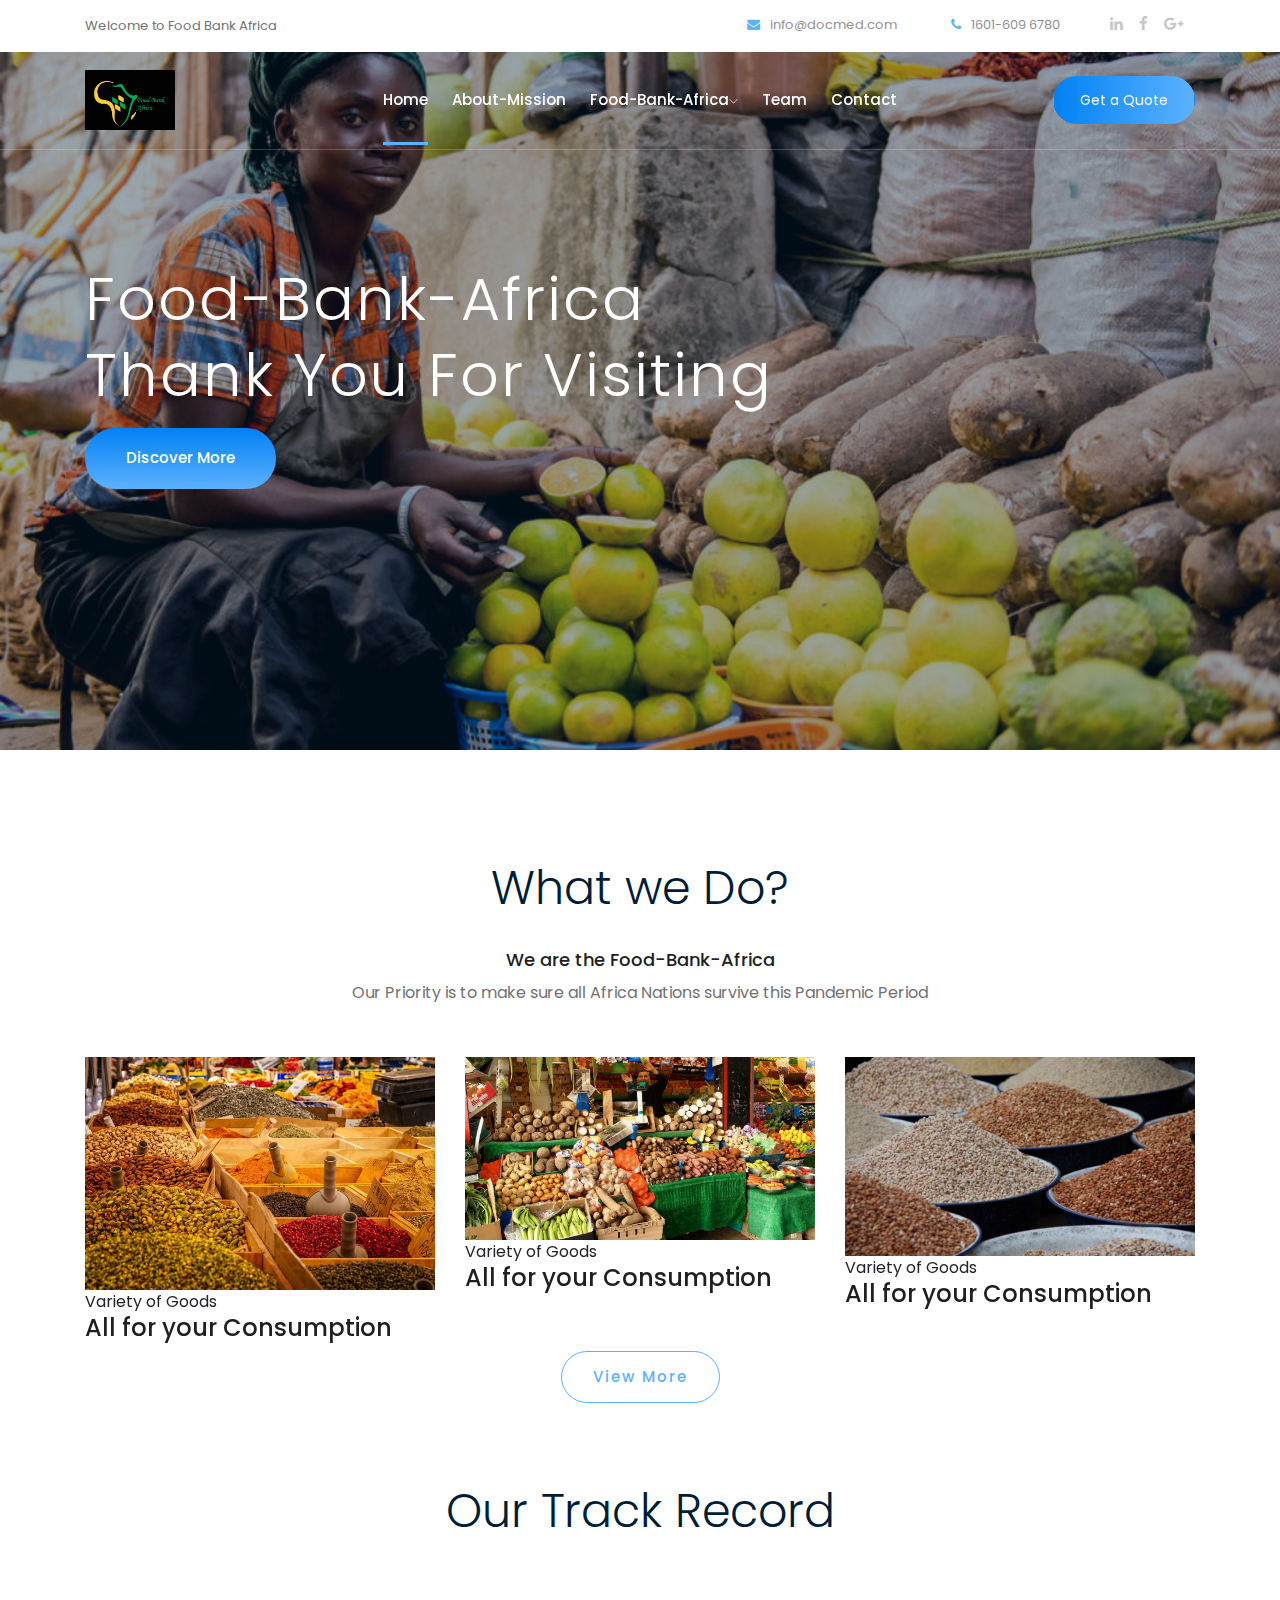
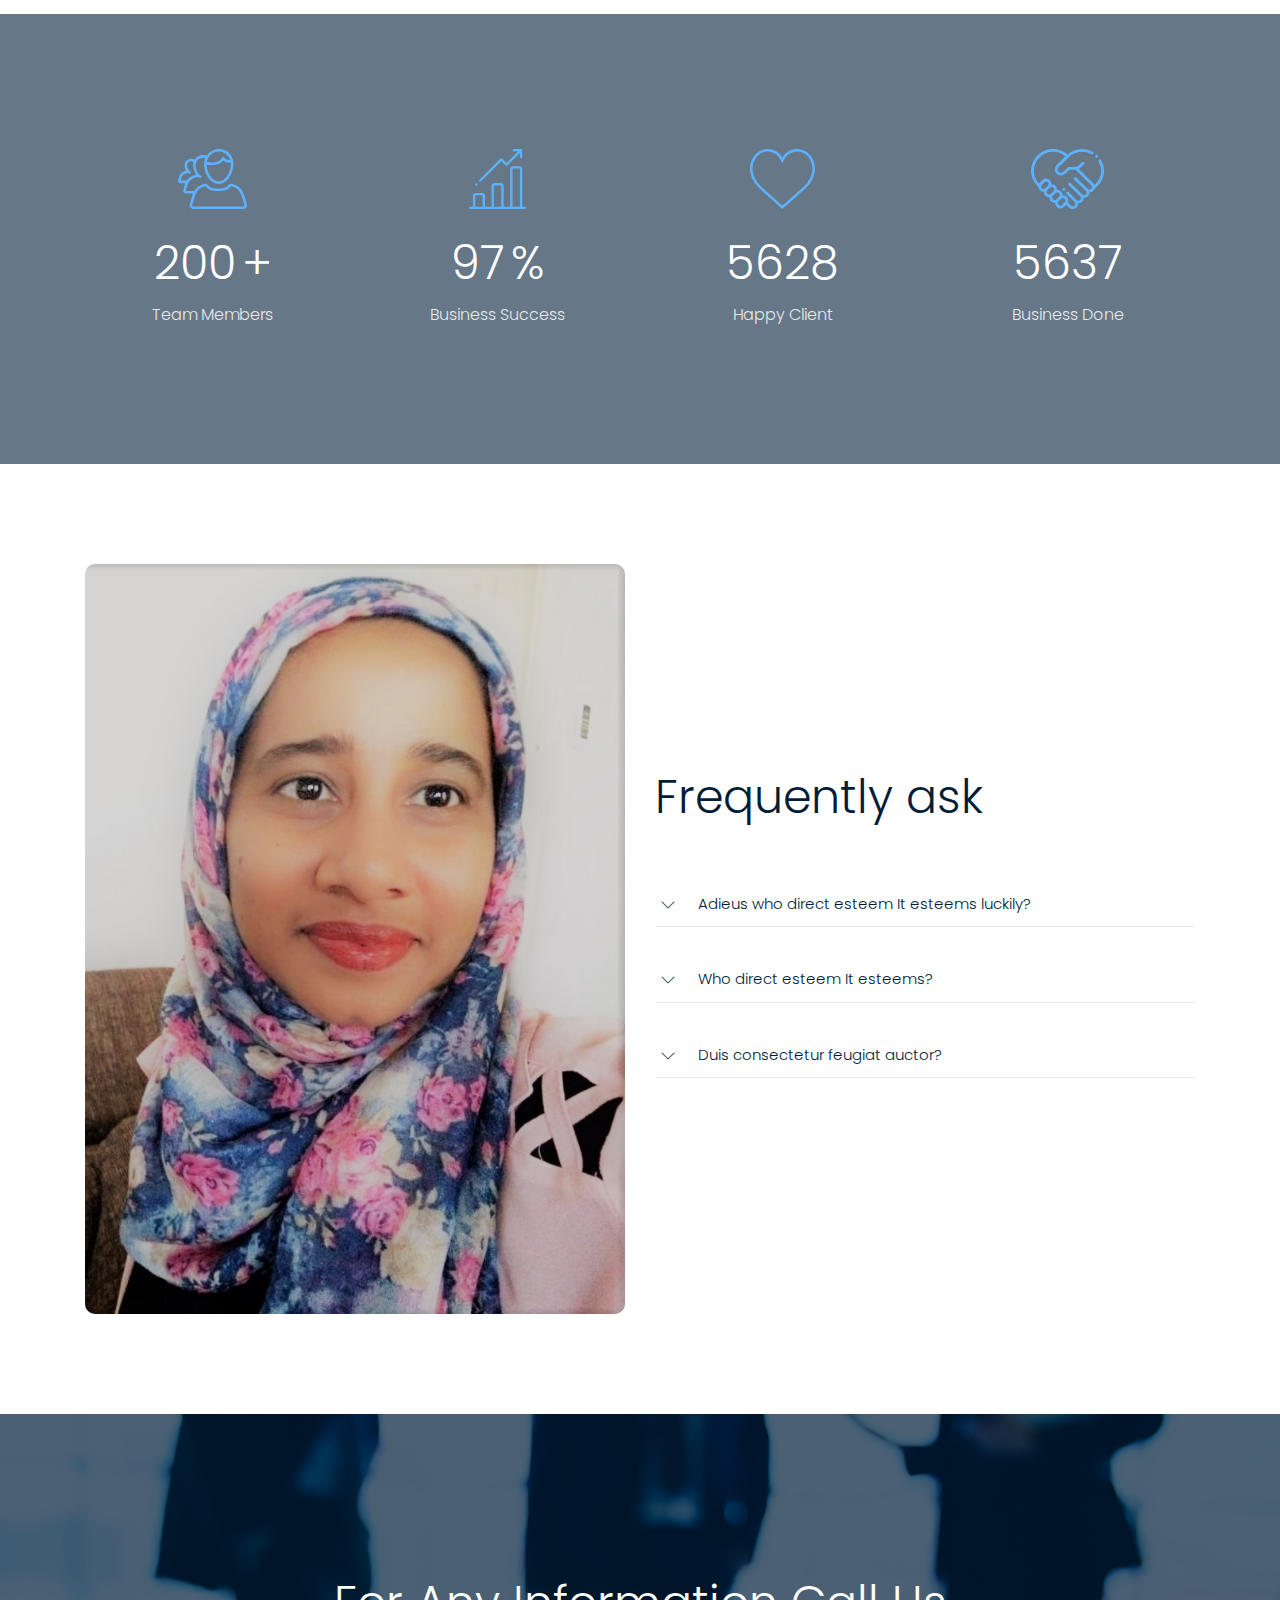
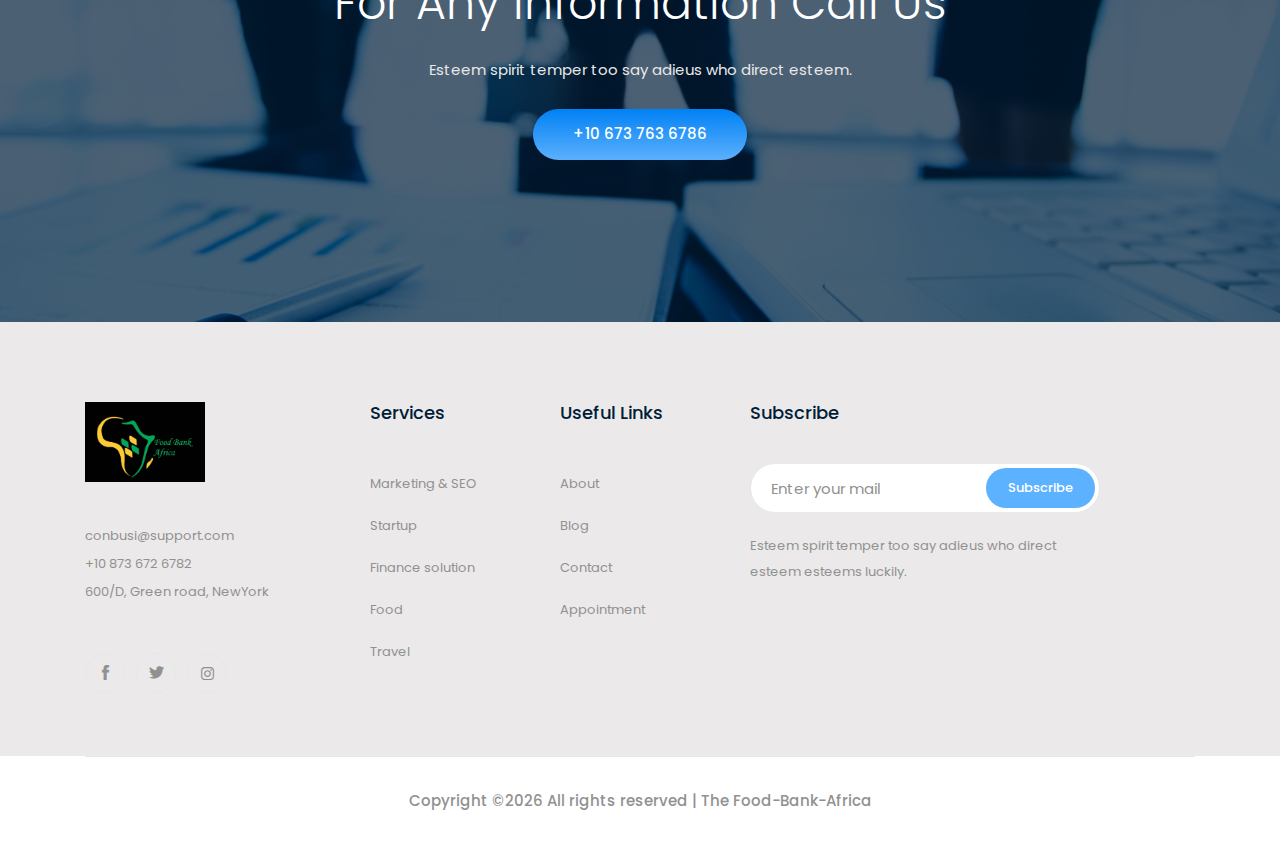
==== commit 31249749: "Update index.html" ====
--- a/index.html
+++ b/index.html
@@ -76,7 +76,7 @@
                             <div class="col-xl-3 col-lg-2">
                                 <div class="logo">
                                     <a href="index.html">
-                                        <img src="img/Logo1.png" alt="">
+                                        <img src="img/newlogo.jpeg" alt="">
                                     </a>
                                 </div>
                             </div>
@@ -377,7 +377,7 @@
                         <div class="footer_widget">
                             <div class="footer_logo">
                                 <a href="#">
-                                    <img src="img/Logo1.png" alt="">
+                                    <img src="img/newlogo.jpeg" alt="">
                                 </a>
                             </div>
                             <p>
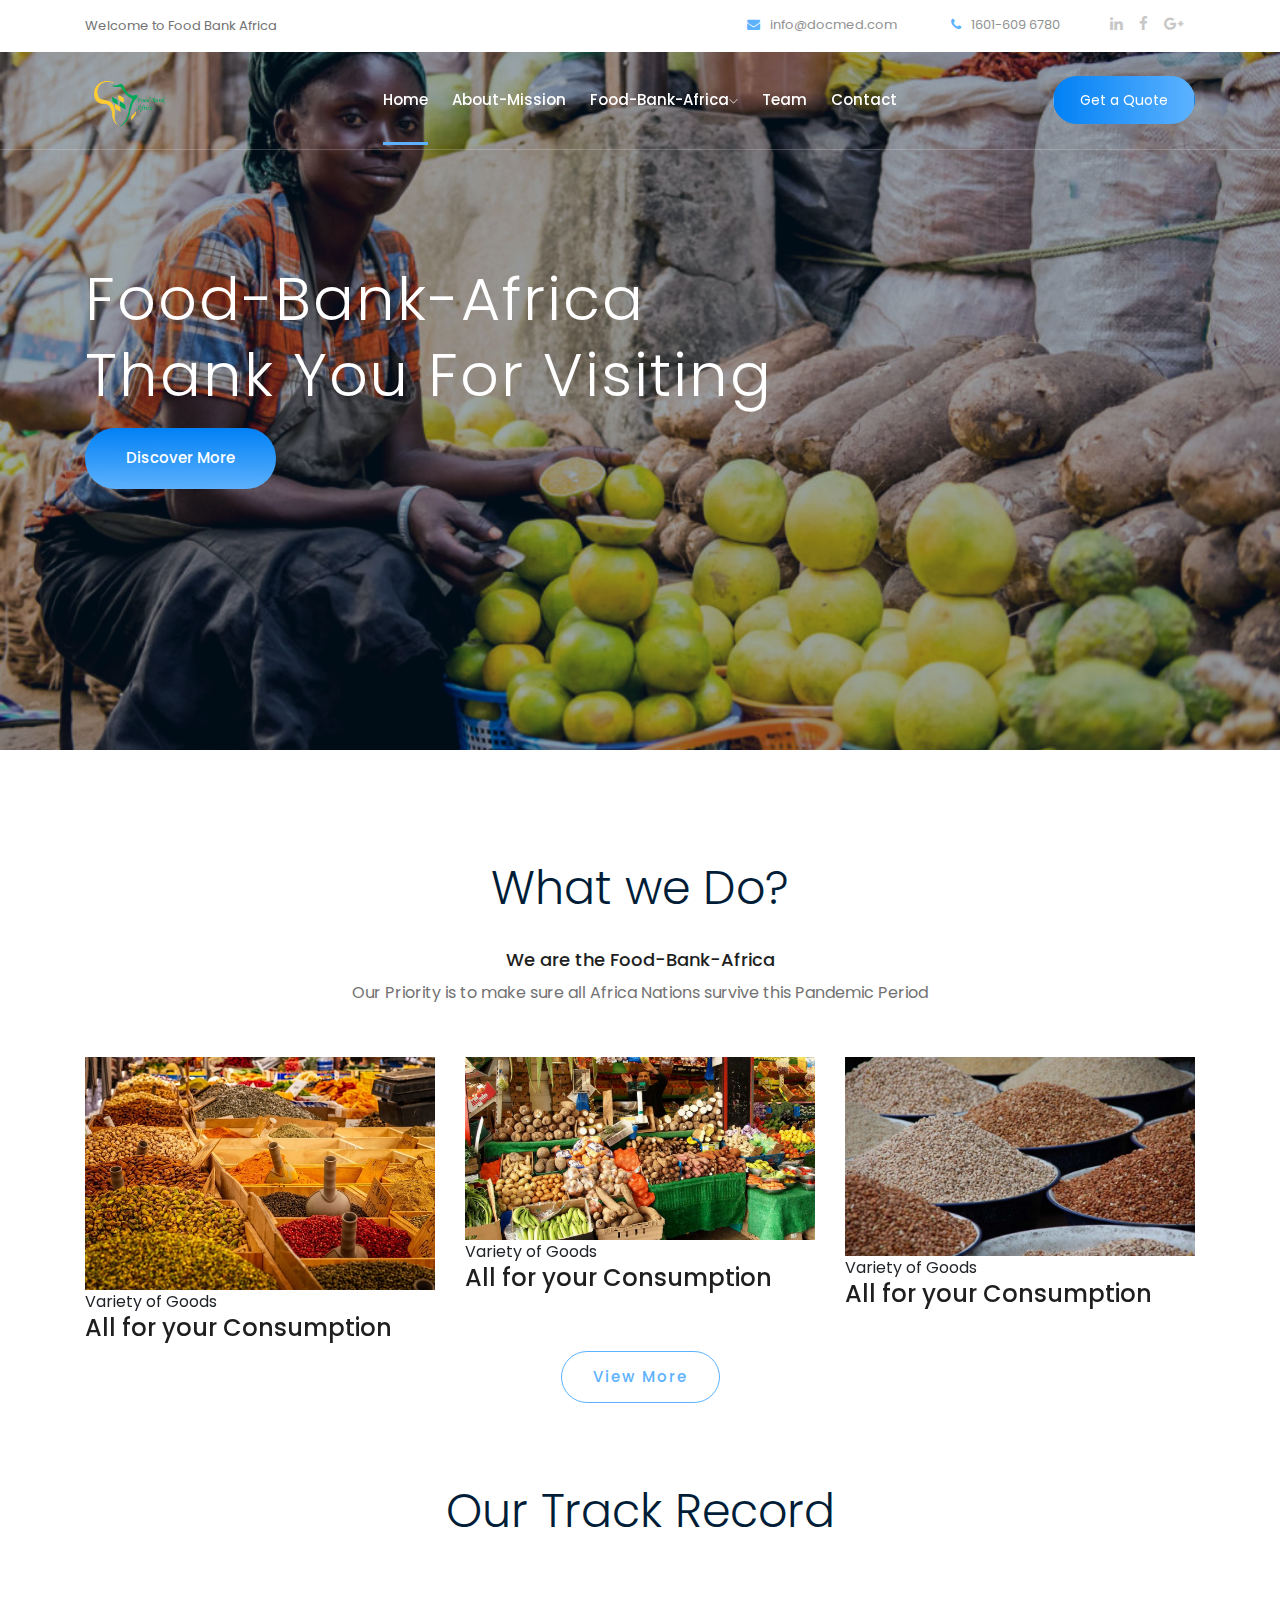
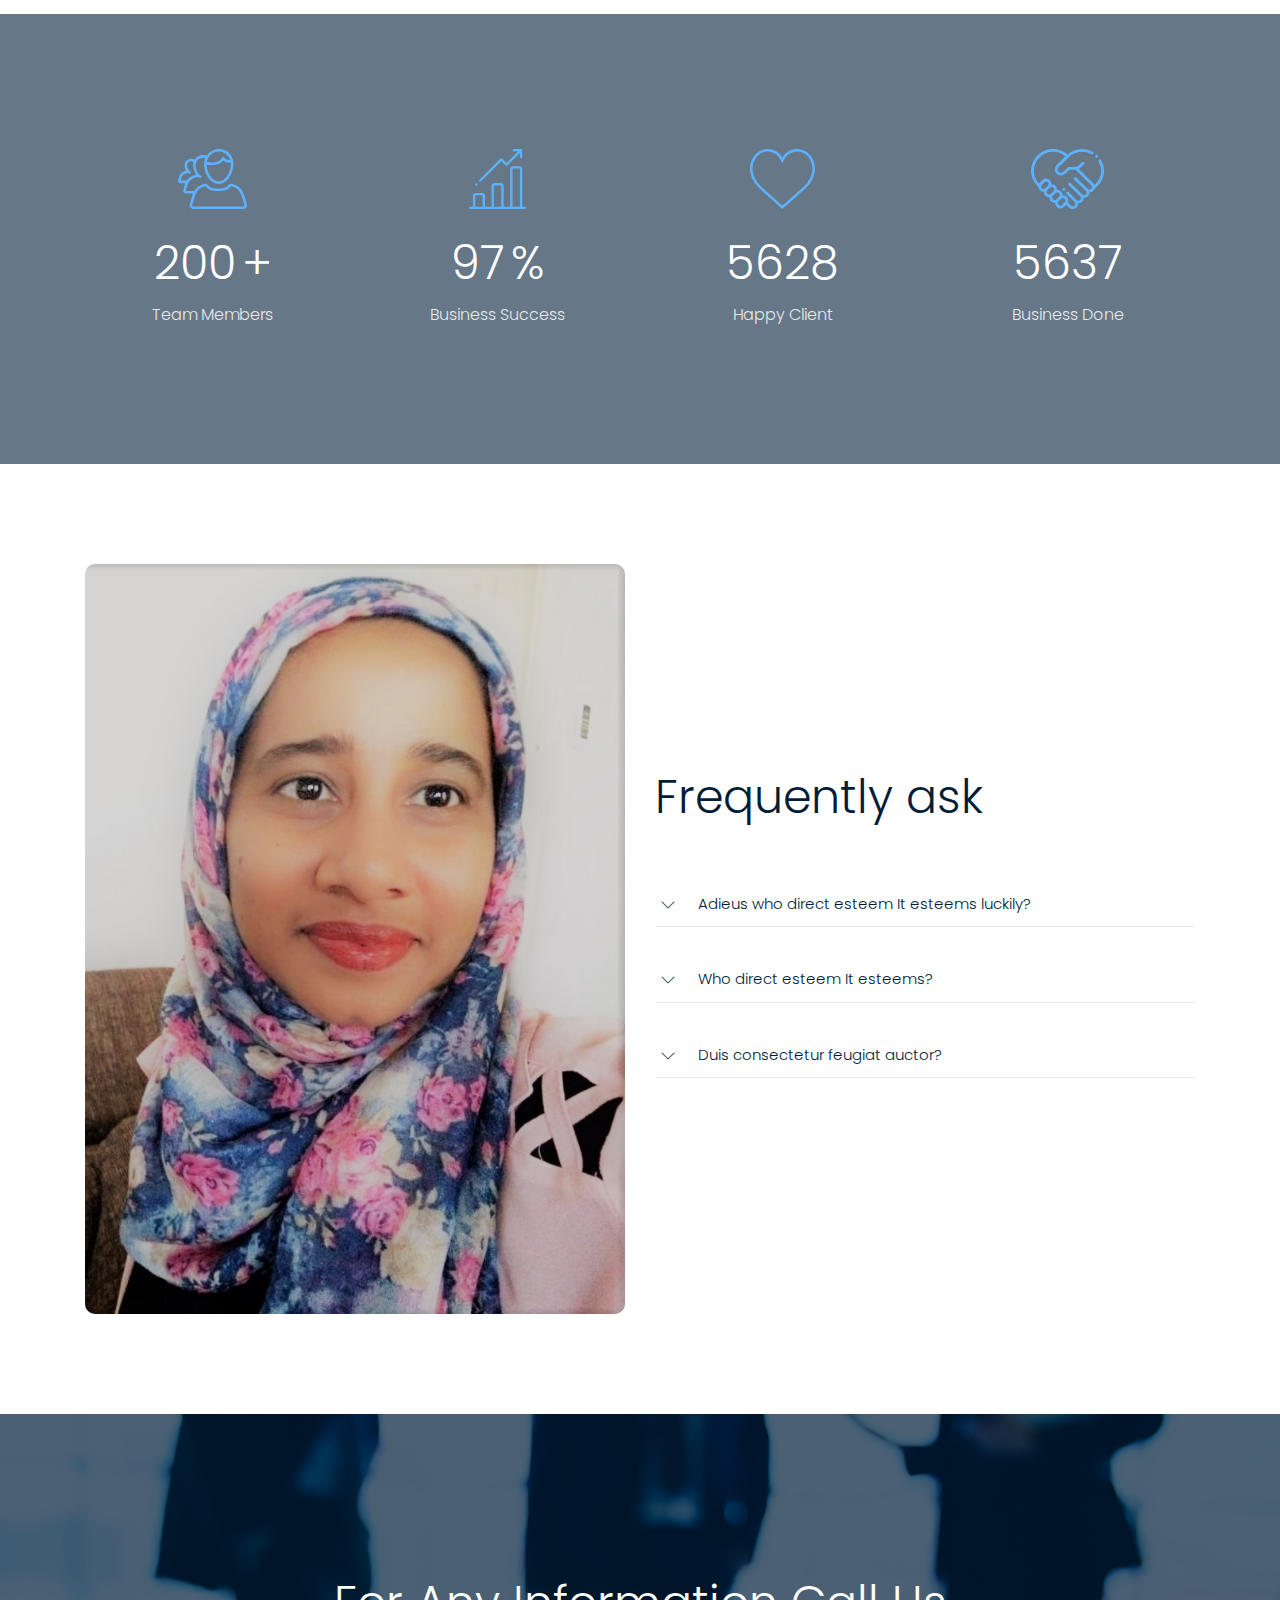
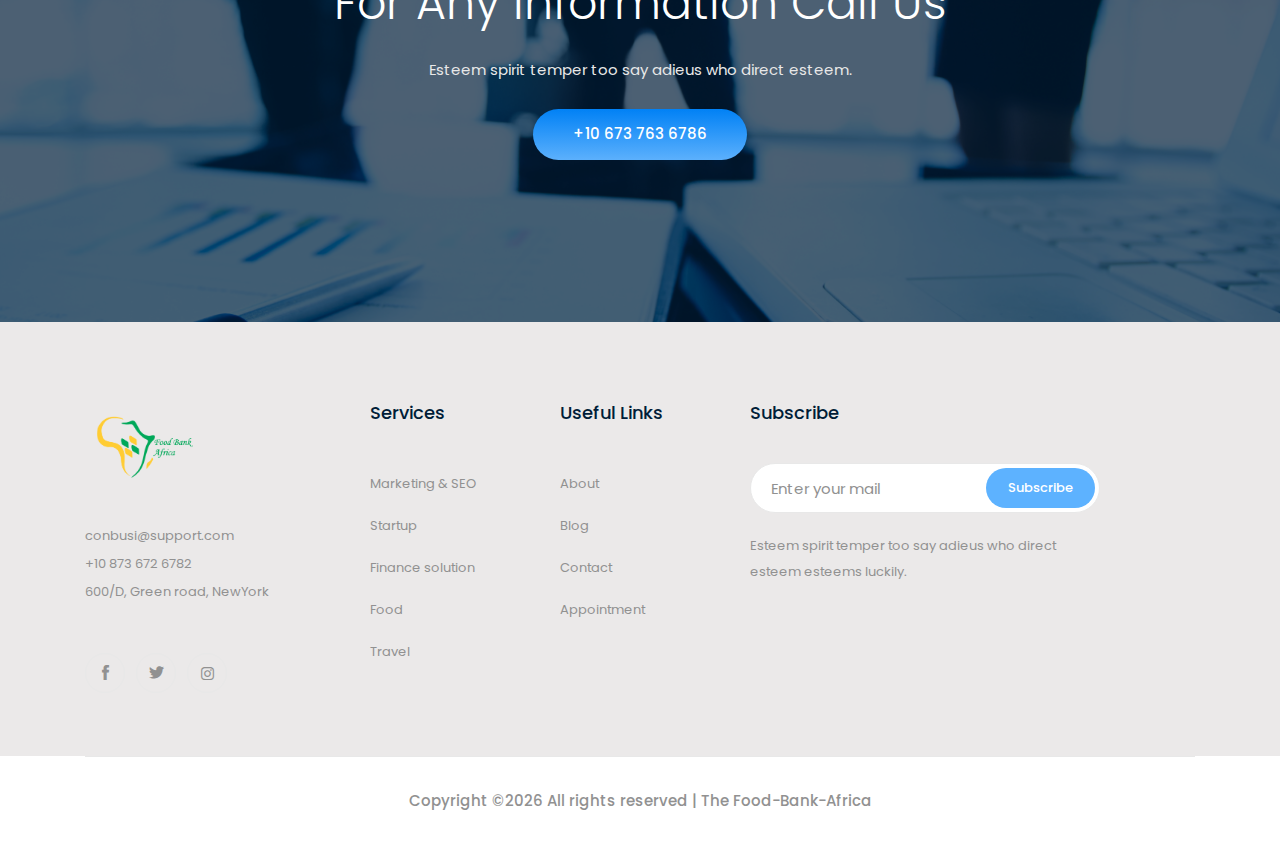
==== commit b140b7a7: "Update index.html" ====
--- a/index.html
+++ b/index.html
@@ -76,7 +76,7 @@
                             <div class="col-xl-3 col-lg-2">
                                 <div class="logo">
                                     <a href="index.html">
-                                        <img src="img/newlogo.jpeg" alt="">
+                                        <img src="img/new2.png" alt="">
                                     </a>
                                 </div>
                             </div>
@@ -377,7 +377,7 @@
                         <div class="footer_widget">
                             <div class="footer_logo">
                                 <a href="#">
-                                    <img src="img/newlogo.jpeg" alt="">
+                                    <img src="img/new2.png" alt="">
                                 </a>
                             </div>
                             <p>
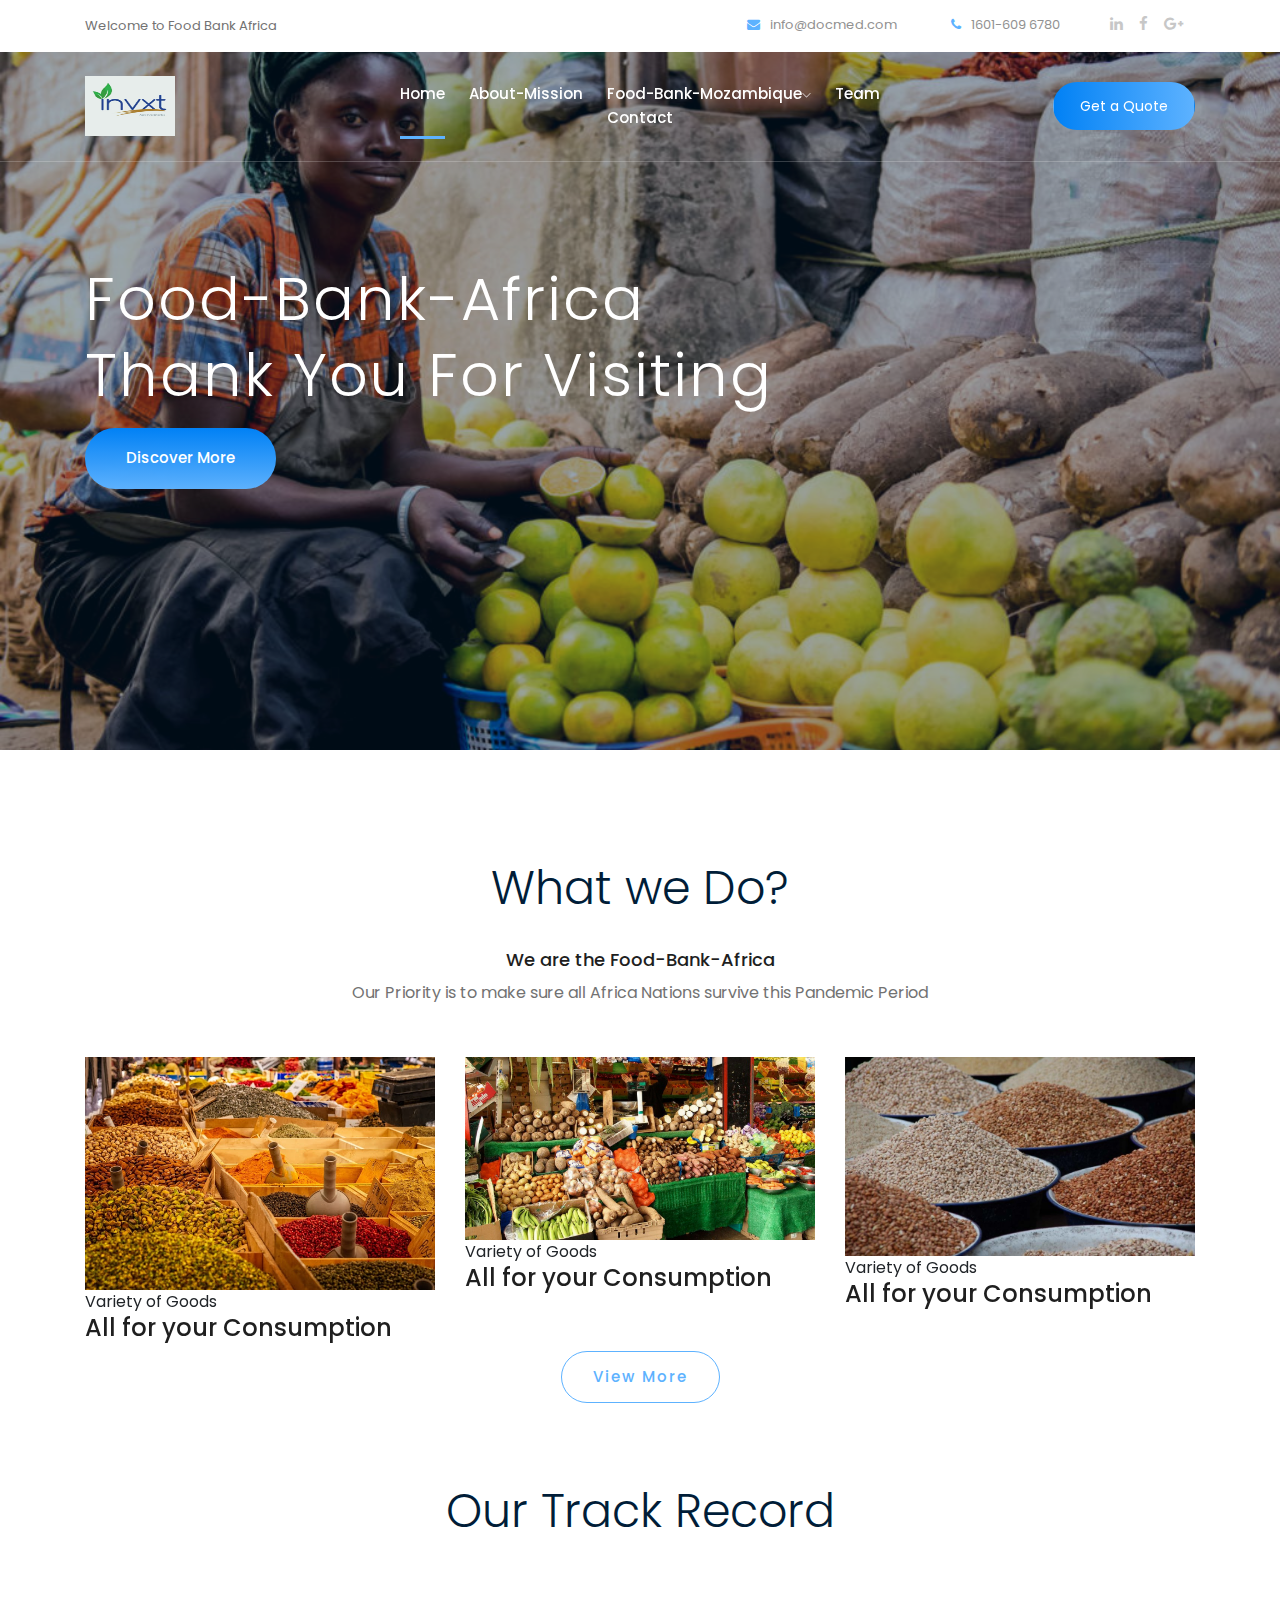
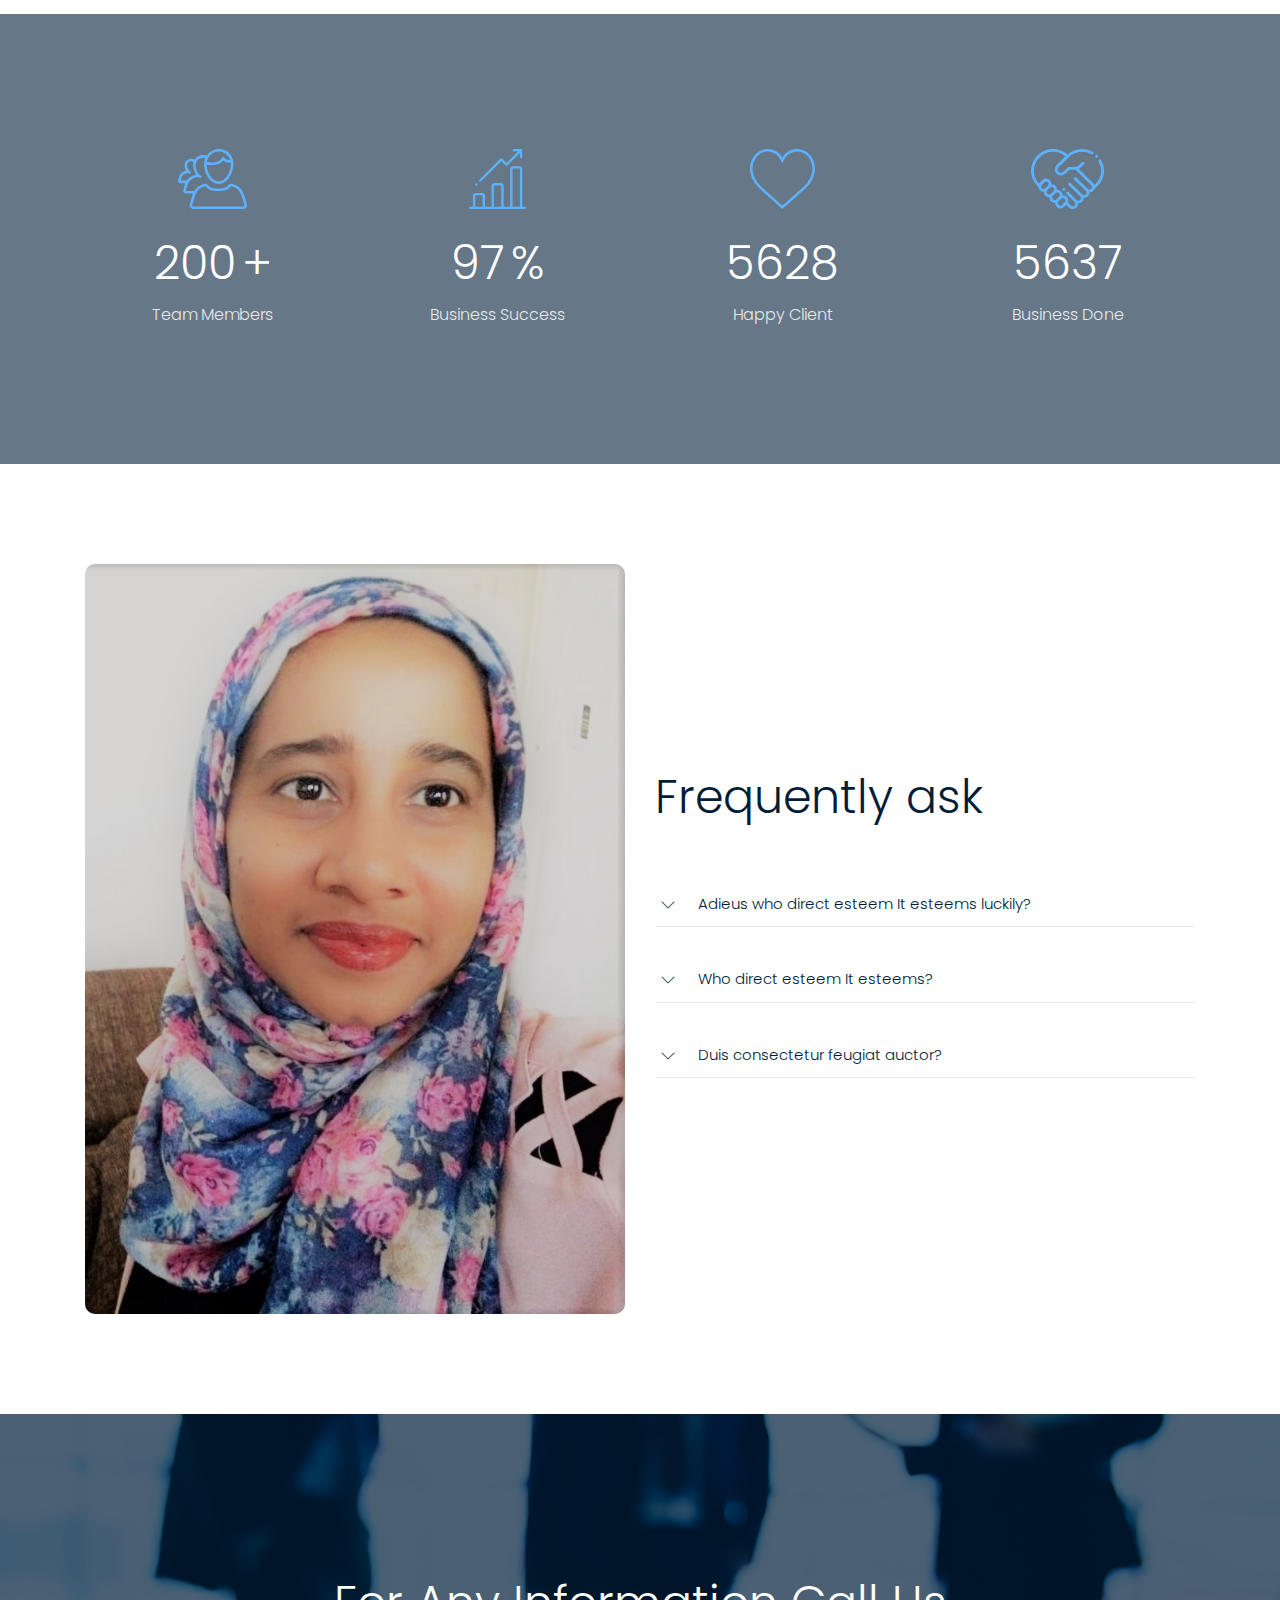
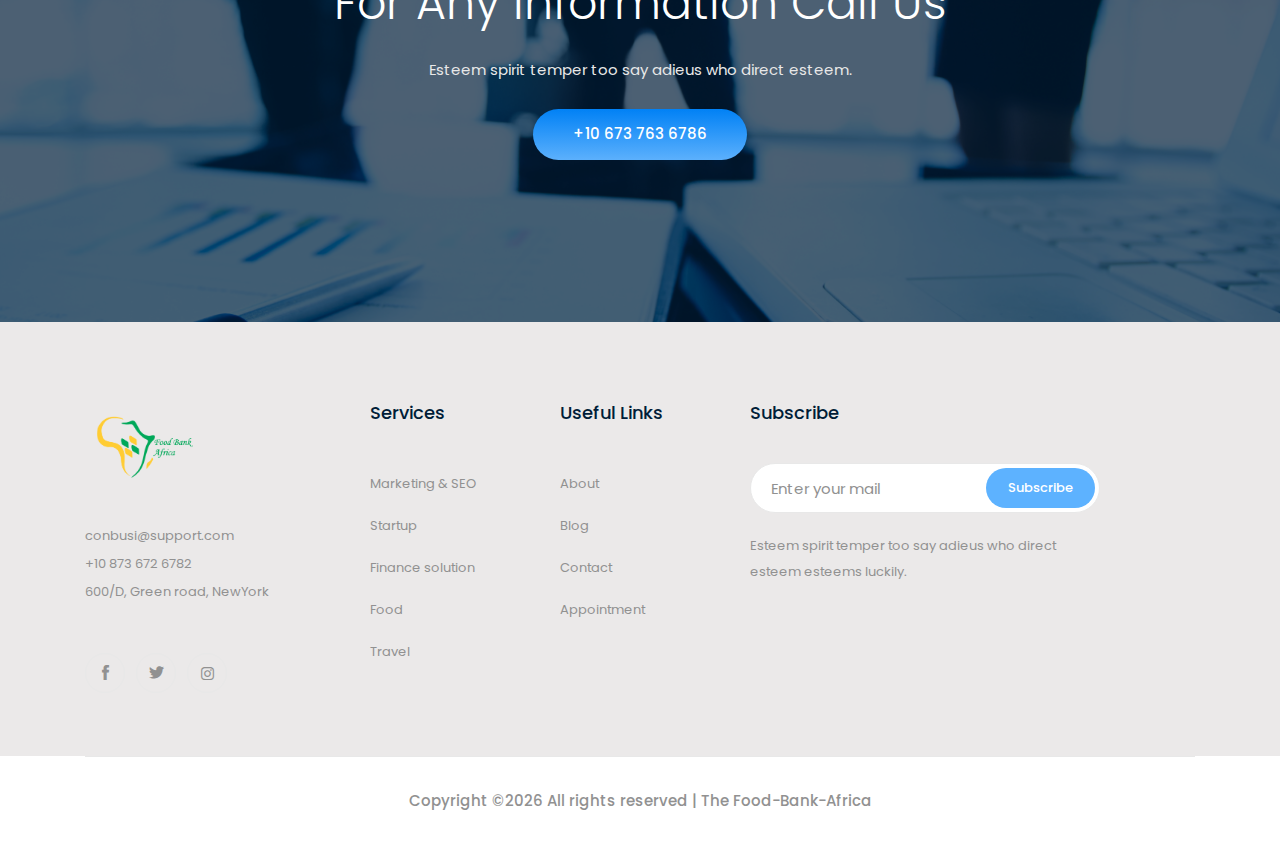
==== commit acfcf54e: "updated" ====
--- a/index.html
+++ b/index.html
@@ -76,7 +76,7 @@
                             <div class="col-xl-3 col-lg-2">
                                 <div class="logo">
                                     <a href="index.html">
-                                        <img src="img/new2.png" alt="">
+                                        <img src="img/Invxt Agro logo.jpeg" alt="">
                                     </a>
                                 </div>
                             </div>
@@ -86,13 +86,9 @@
                                         <ul id="navigation">
                                             <li><a class="active" href="index.html">home</a></li>
                                                 <li><a href="about.html">About-Mission</a></li>
-                                                <li><a href="#">Food-Bank-Africa<i class="ti-angle-down"></i></a>
+                                                <li><a href="mozabiqpro.html">Food-Bank-Mozambique<i class="ti-angle-down"></i></a>
                                                 <ul class="submenu">
-                                                         <li><a href="nigeria-product.html">Nigeria</a></li>
-                                                        <li><a href="ghanaproduct.html">Ghana</a></li>
-                                                        <li><a href="capeverpro.html">Cape Verde</a></li>
-                                                        <li><a href="mozabiqpro.html">Mozambique</a></li>
-                                                        <li><a href="form.html">Purchase Form</a></li>
+                                                 <li><a href="form.html">Purchase Form</a></li>
                                                 </ul>
                                             </li>
                                             <li><a href="team.html">Team</a></li>
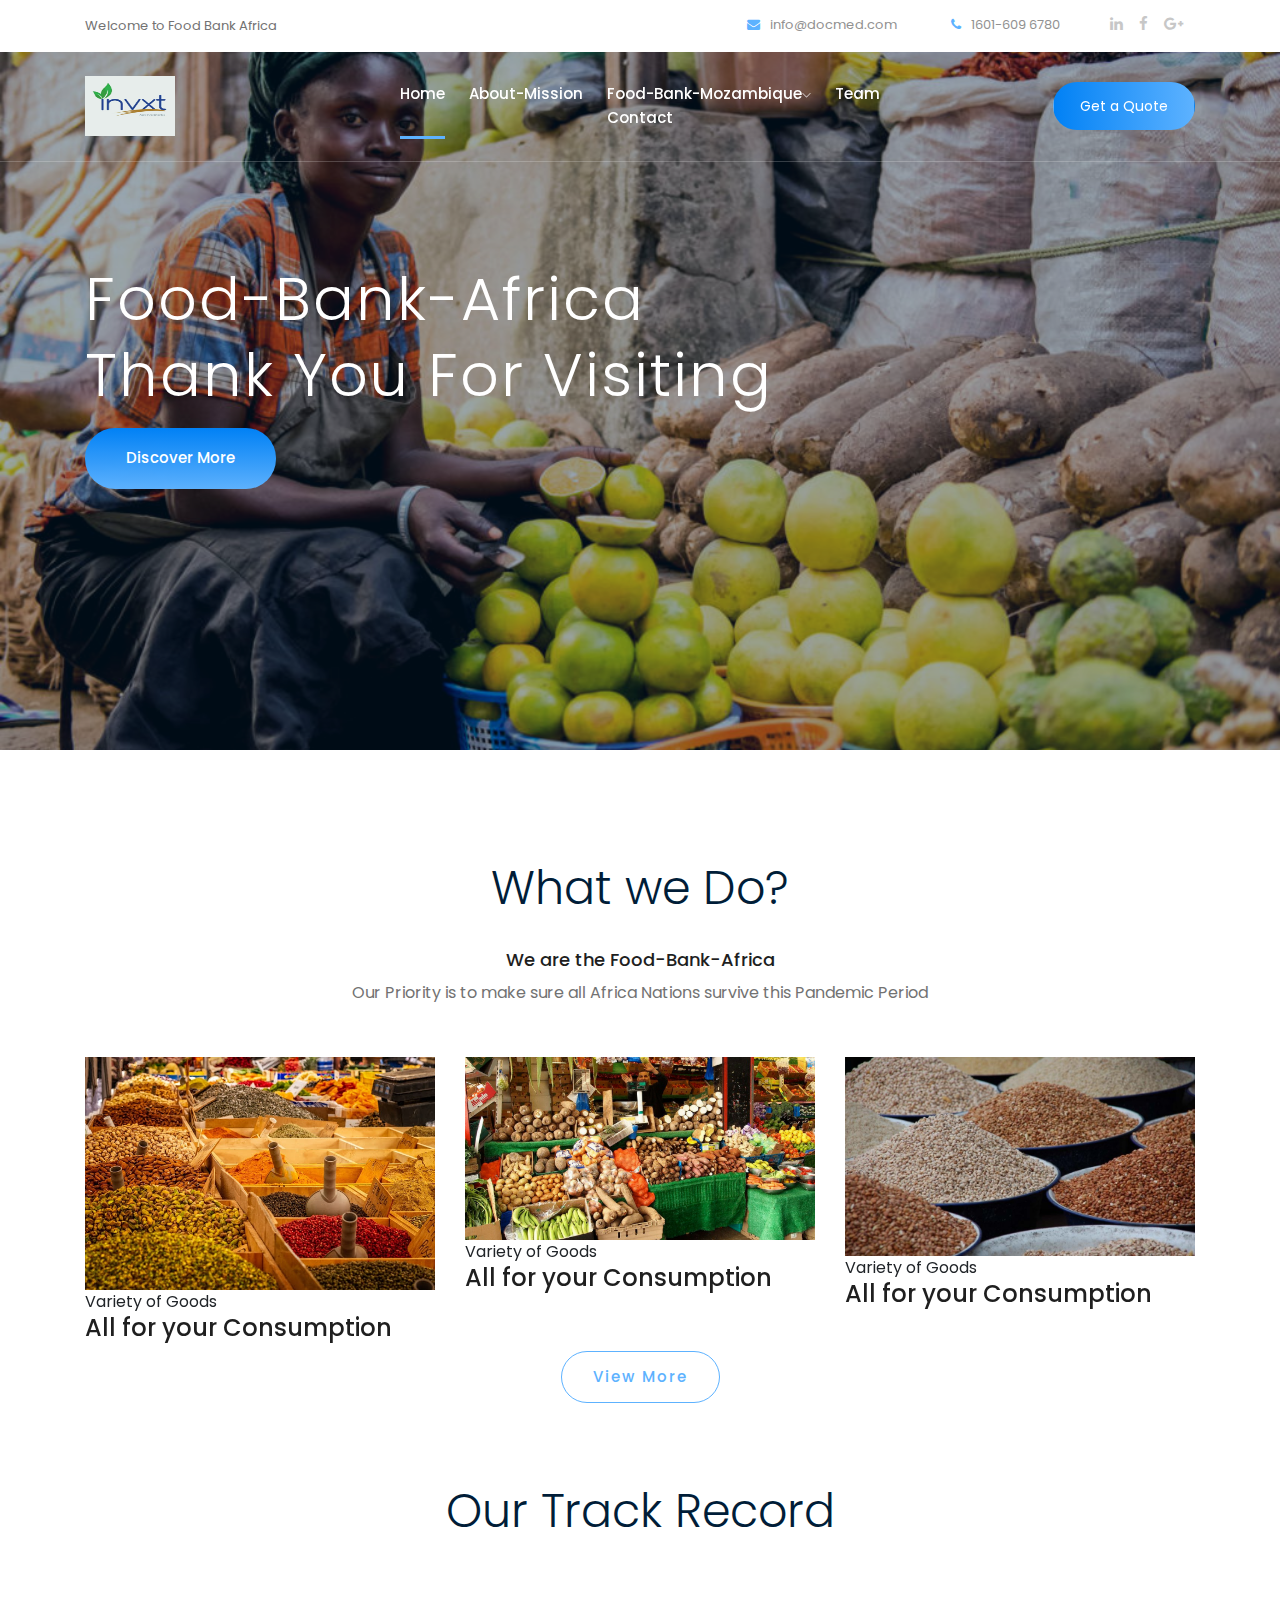
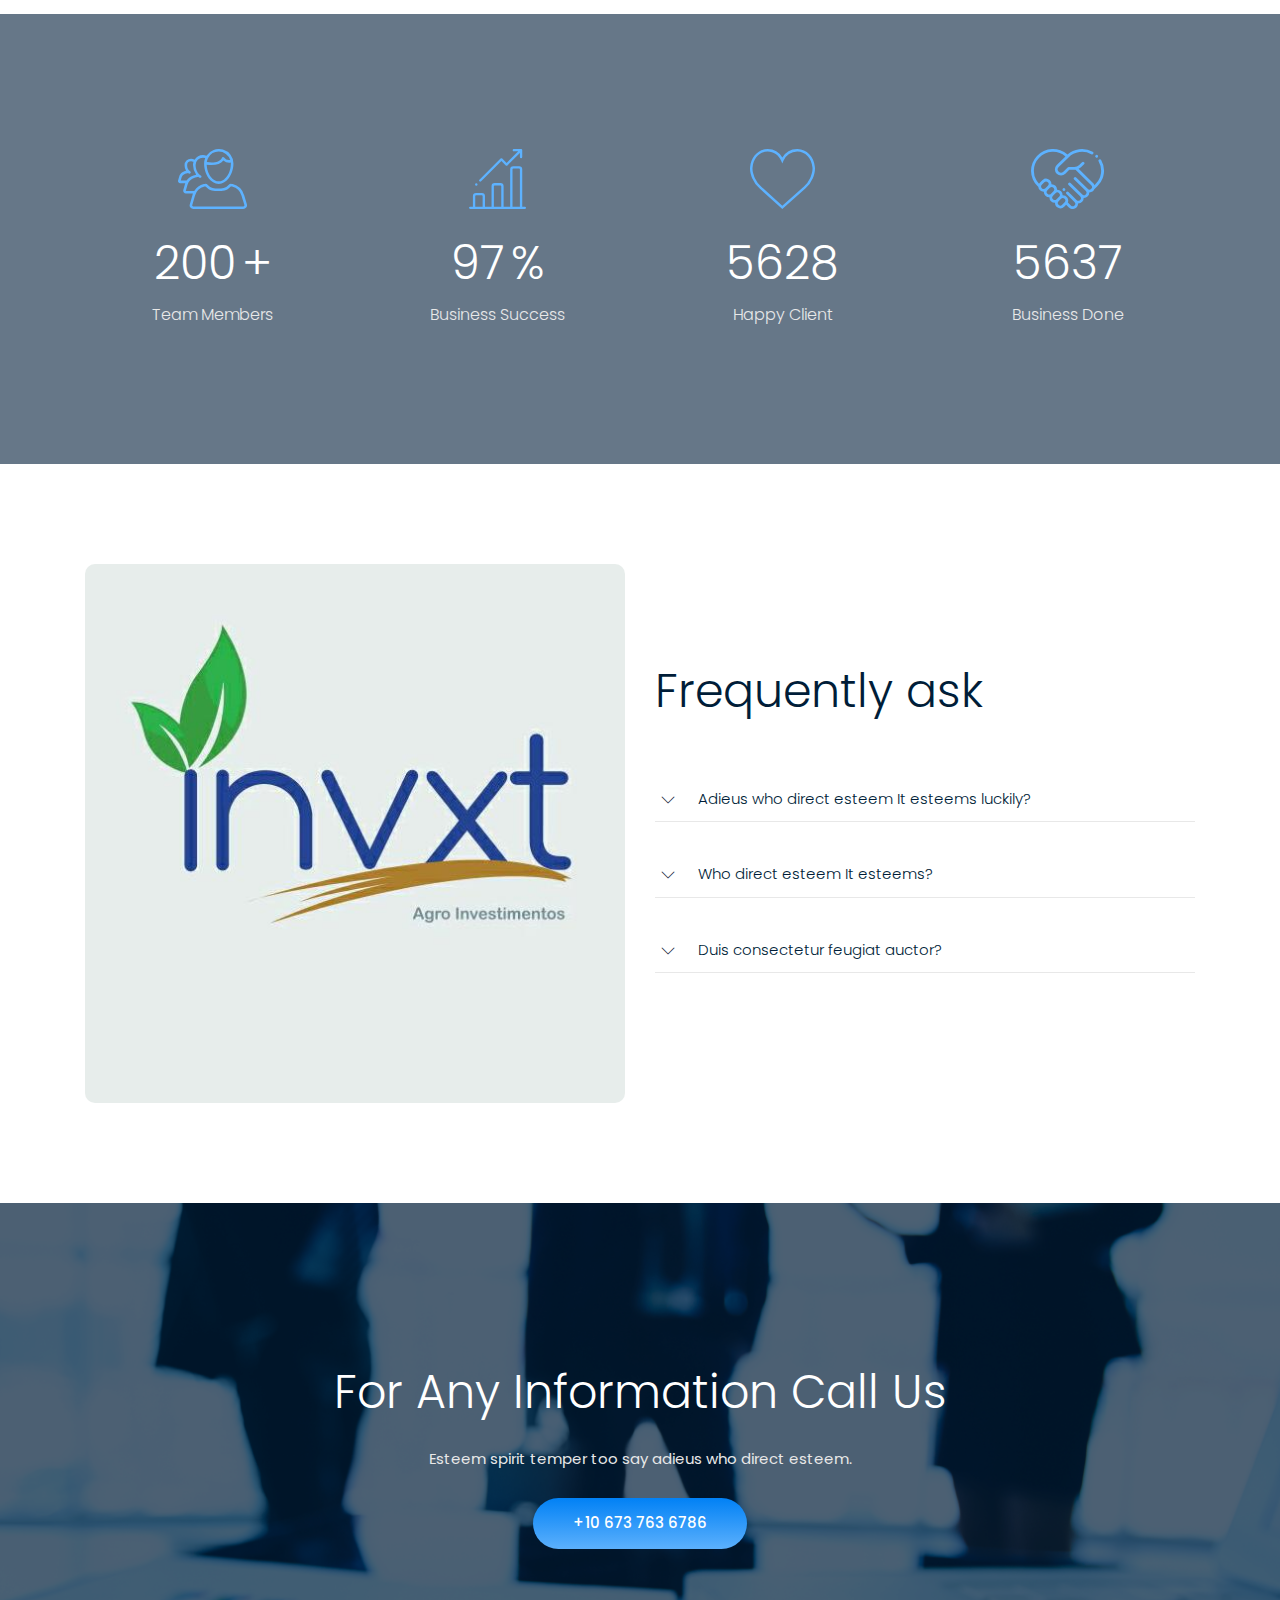
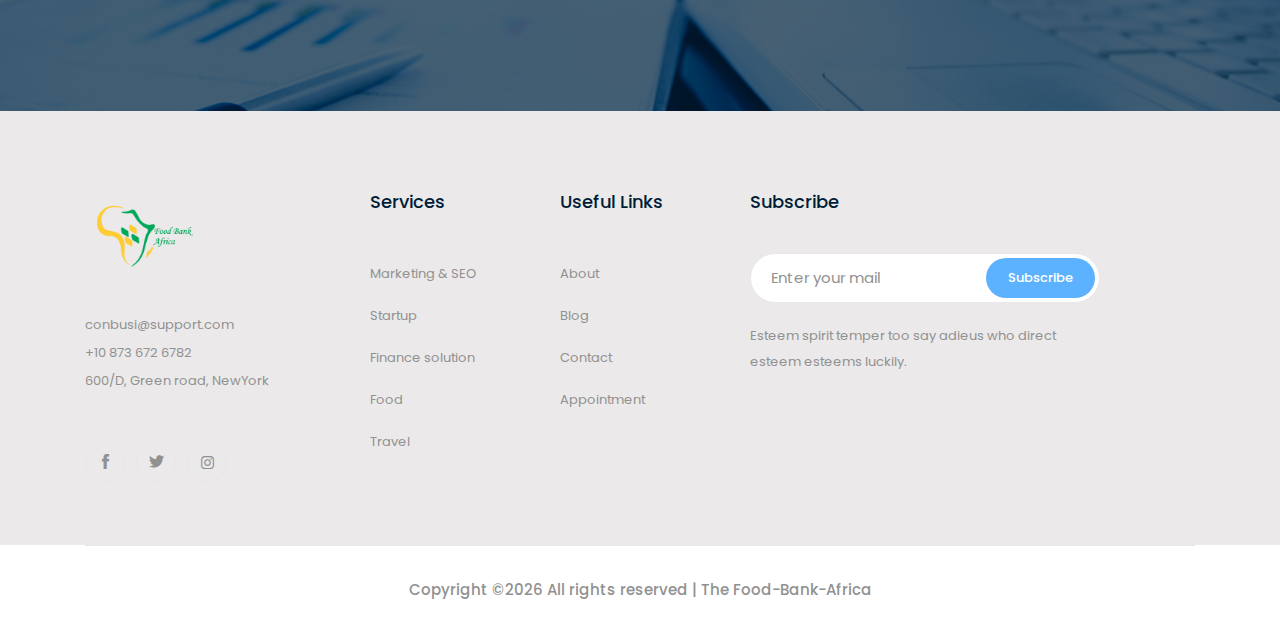
==== commit 8e7a18ff: "Update index.html" ====
--- a/index.html
+++ b/index.html
@@ -294,7 +294,7 @@
                 <div class="row align-items-center">
                     <div class="col-xl-6 col-lg-6">
                         <div class="accordion_thumb">
-                            <img src="img/team/Seana Daud 1.jpeg" alt="">
+                            <img src="img/Invxt Agro logo.jpeg" alt="">
                         </div>
                     </div>
                     <div class="col-xl-6 col-lg-6">
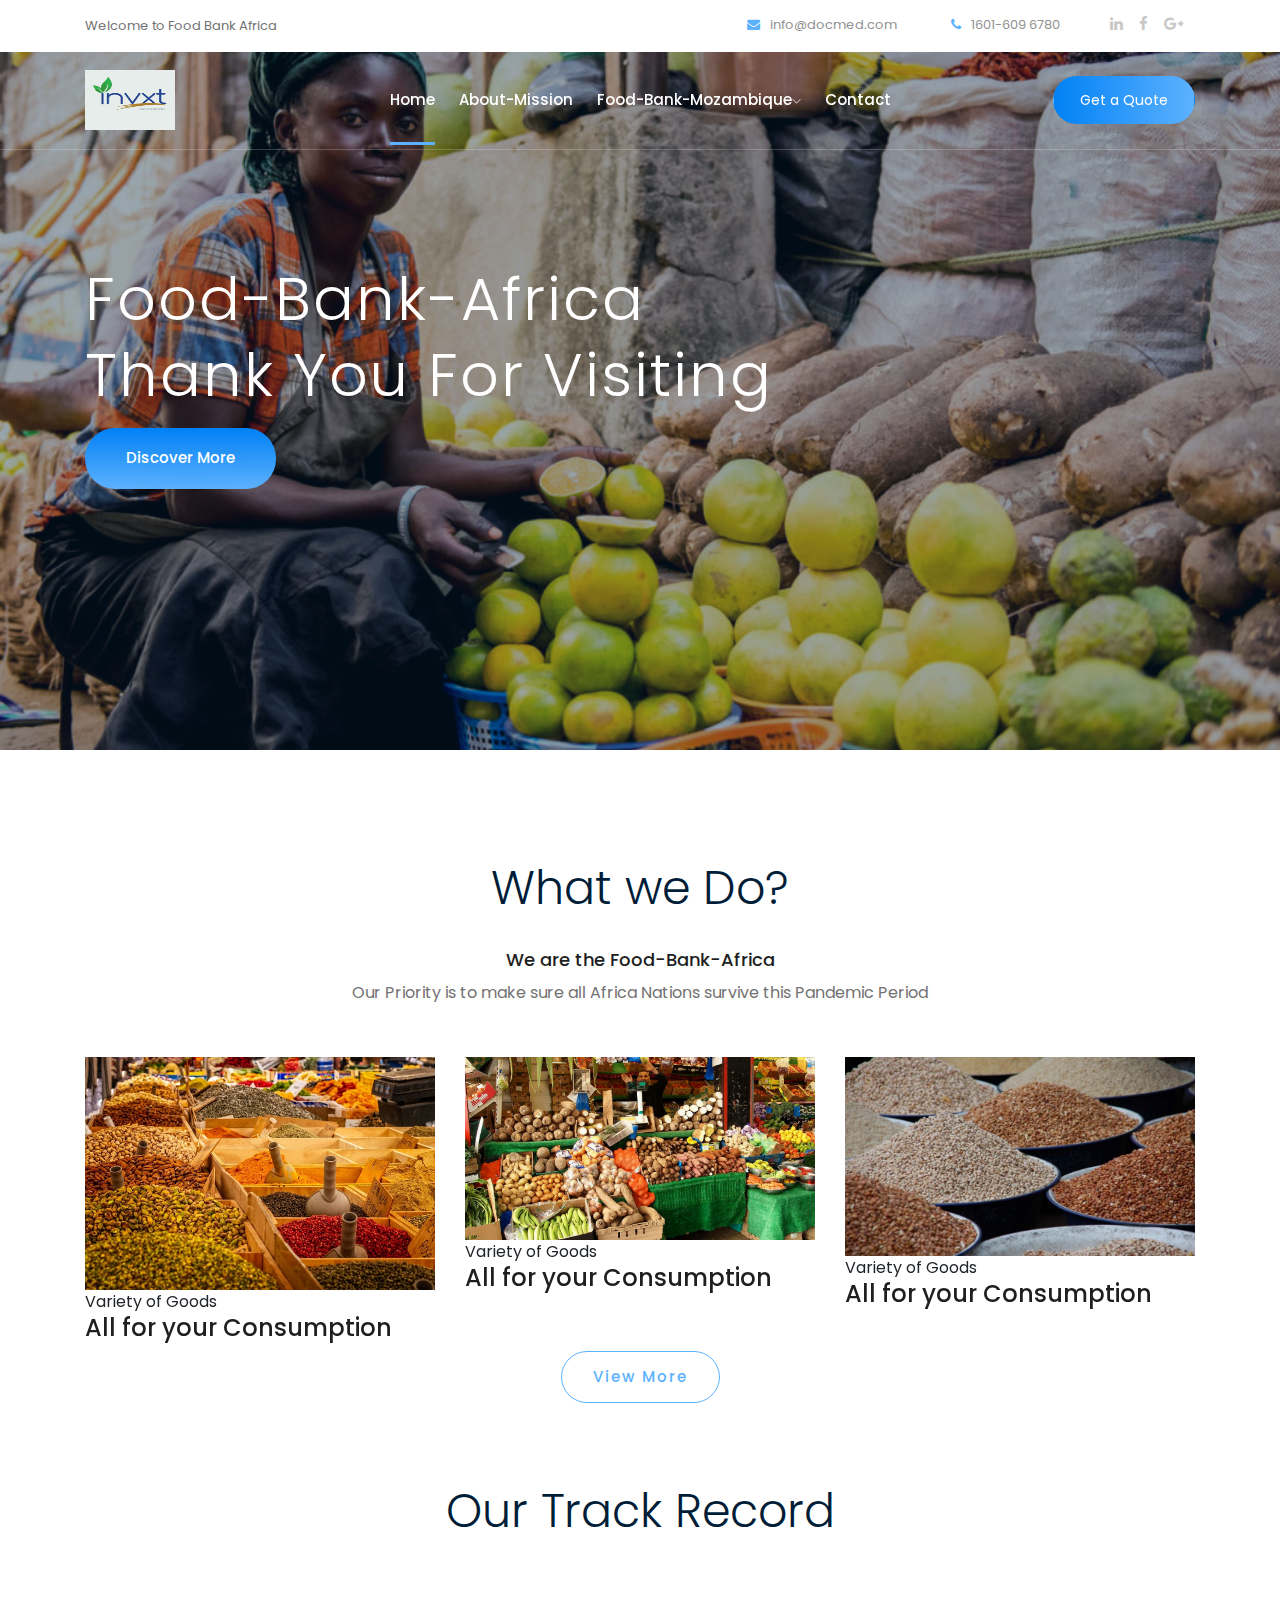
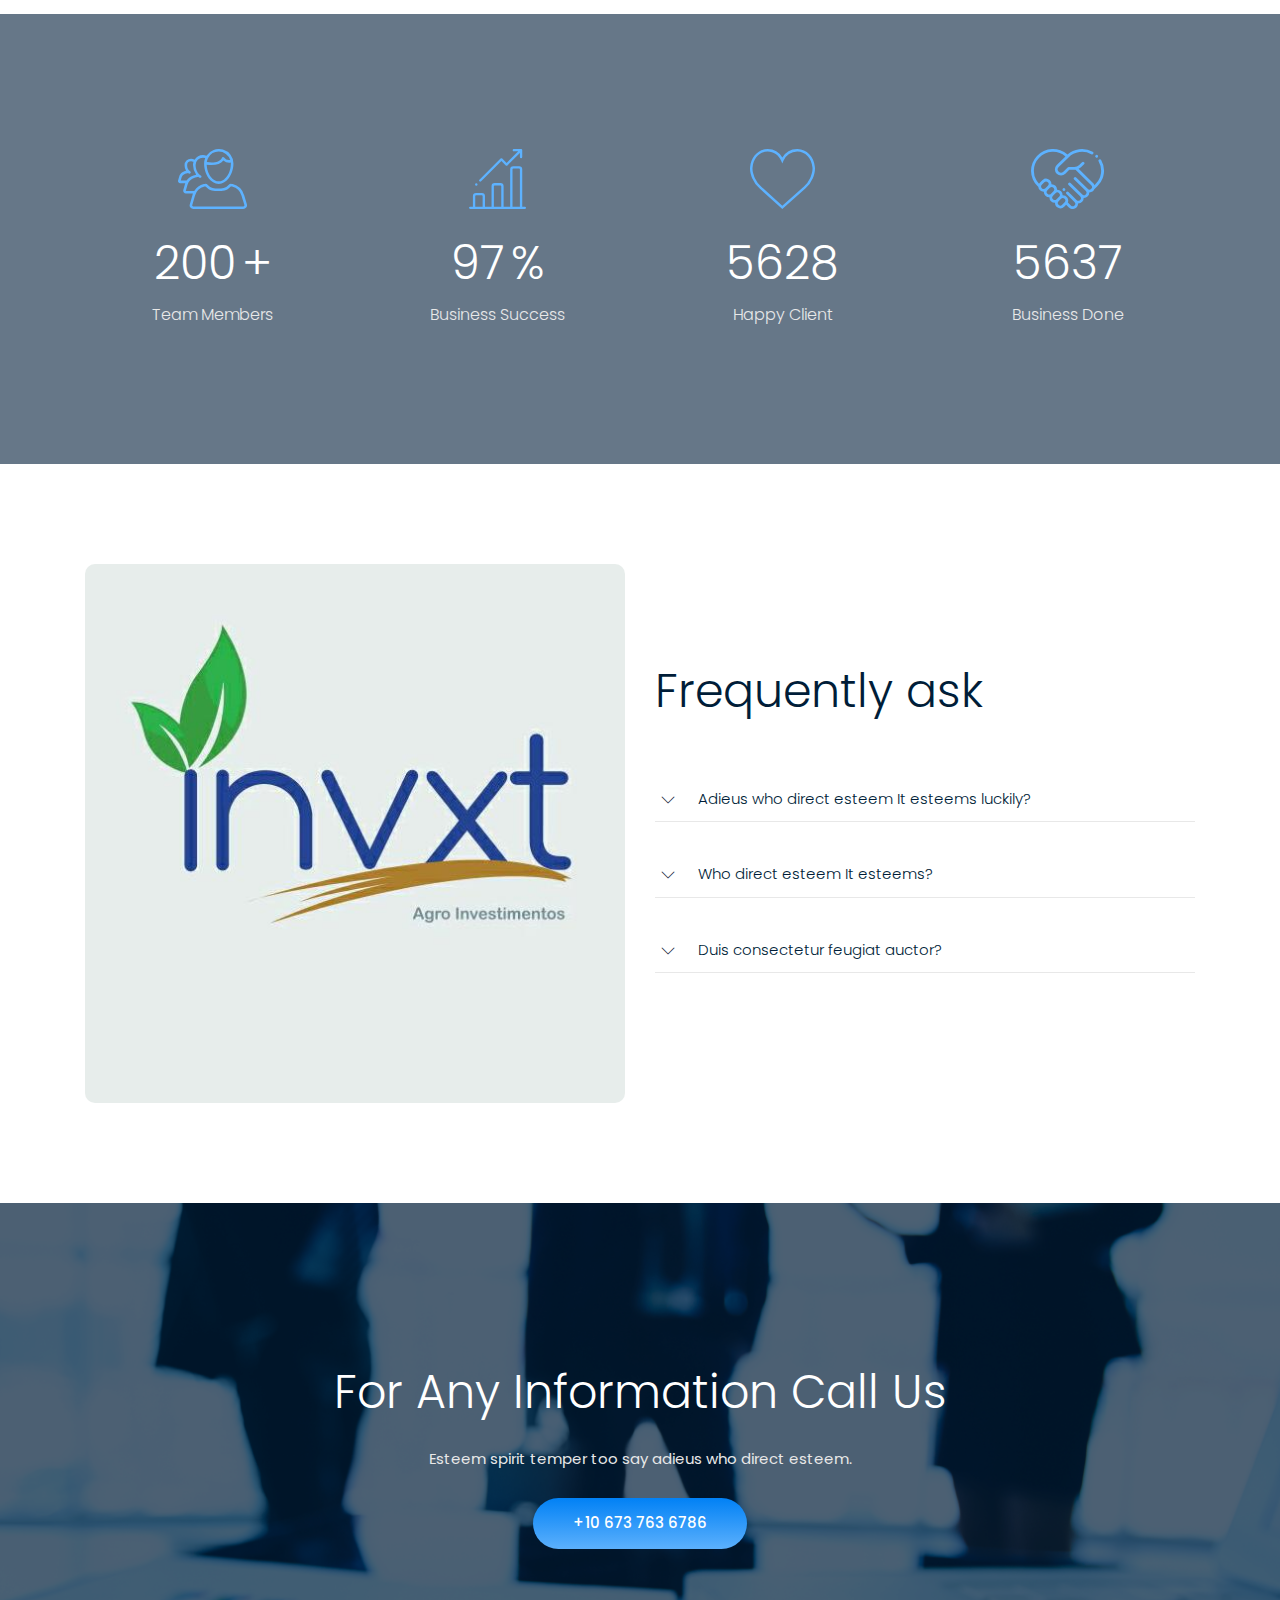
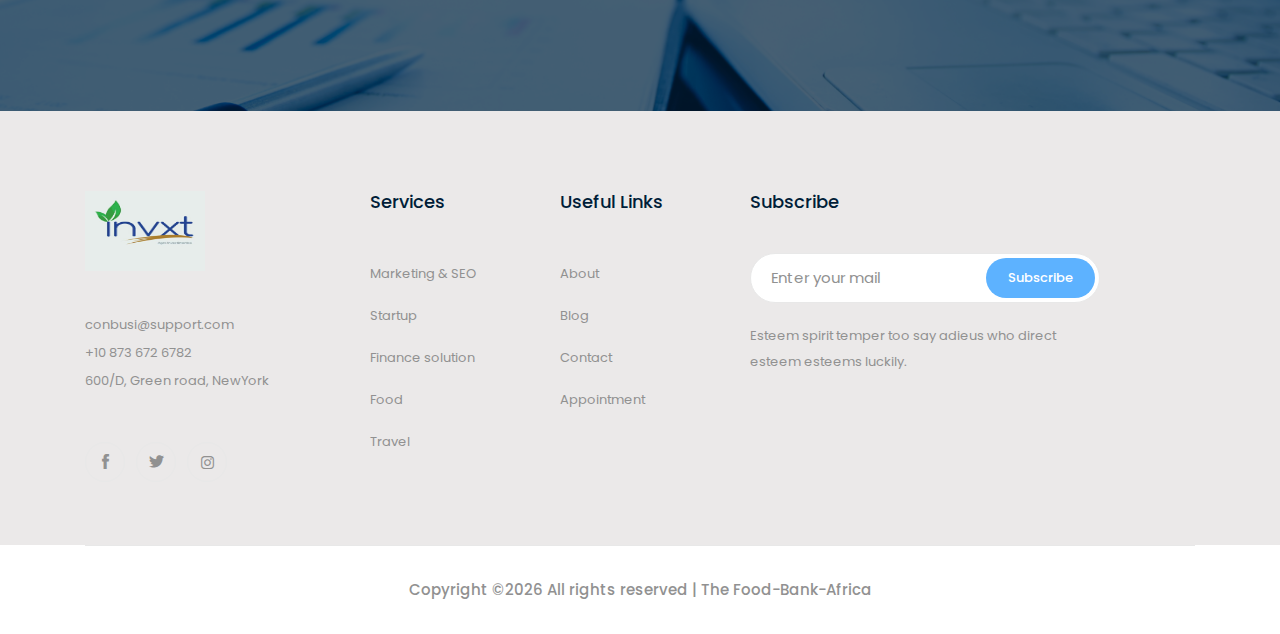
==== commit 97939134: "Update index.html" ====
--- a/index.html
+++ b/index.html
@@ -4,7 +4,7 @@
 <head>
     <meta charset="utf-8">
     <meta http-equiv="x-ua-compatible" content="ie=edge">
-    <title>Food Bank Africa</title>
+    <title>Food Bank Mozambique</title>
     <meta name="description" content="">
     <meta name="viewport" content="width=device-width, initial-scale=1">
 
@@ -91,7 +91,7 @@
                                                  <li><a href="form.html">Purchase Form</a></li>
                                                 </ul>
                                             </li>
-                                            <li><a href="team.html">Team</a></li>
+                                            
                                             <li><a href="contact.html">Contact</a></li>
                                         </ul>
                                     </nav>
@@ -373,7 +373,7 @@
                         <div class="footer_widget">
                             <div class="footer_logo">
                                 <a href="#">
-                                    <img src="img/new2.png" alt="">
+                                    <img src="img/Invxt Agro logo.jpeg" alt="">
                                 </a>
                             </div>
                             <p>
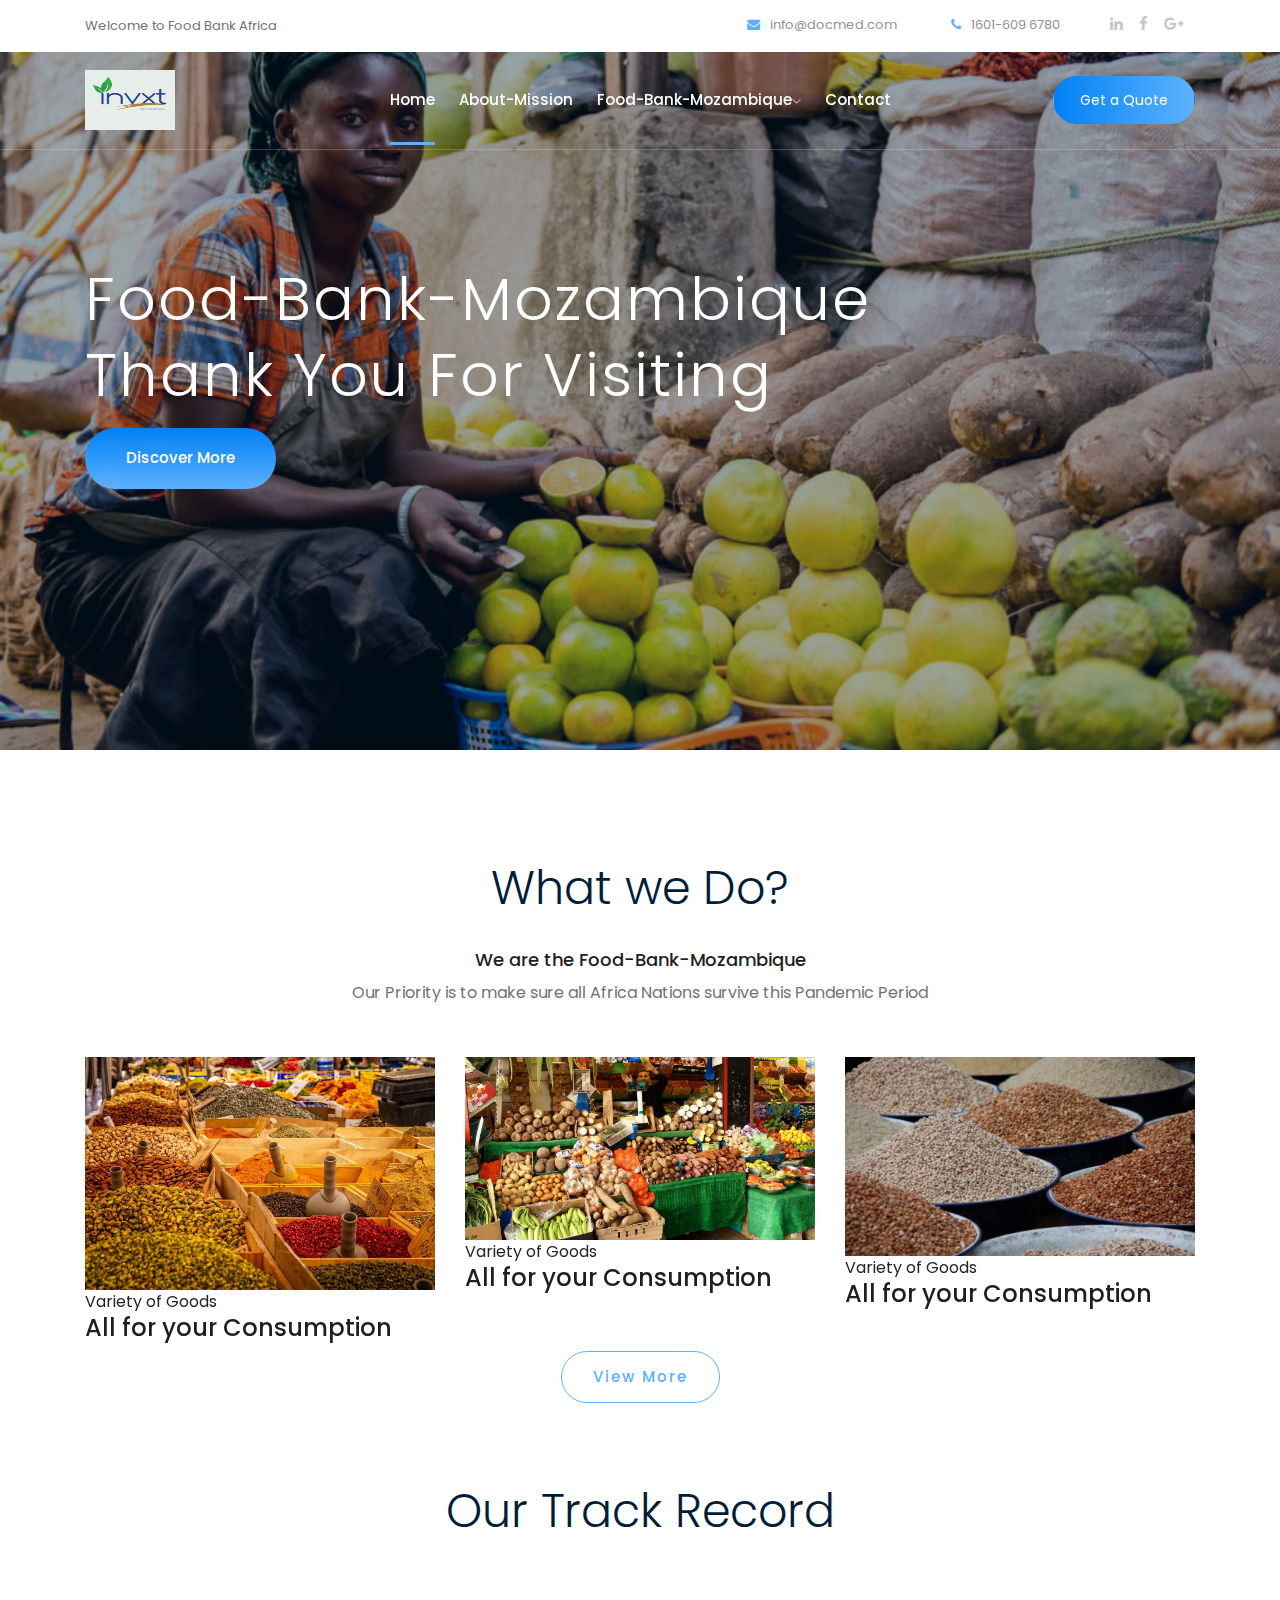
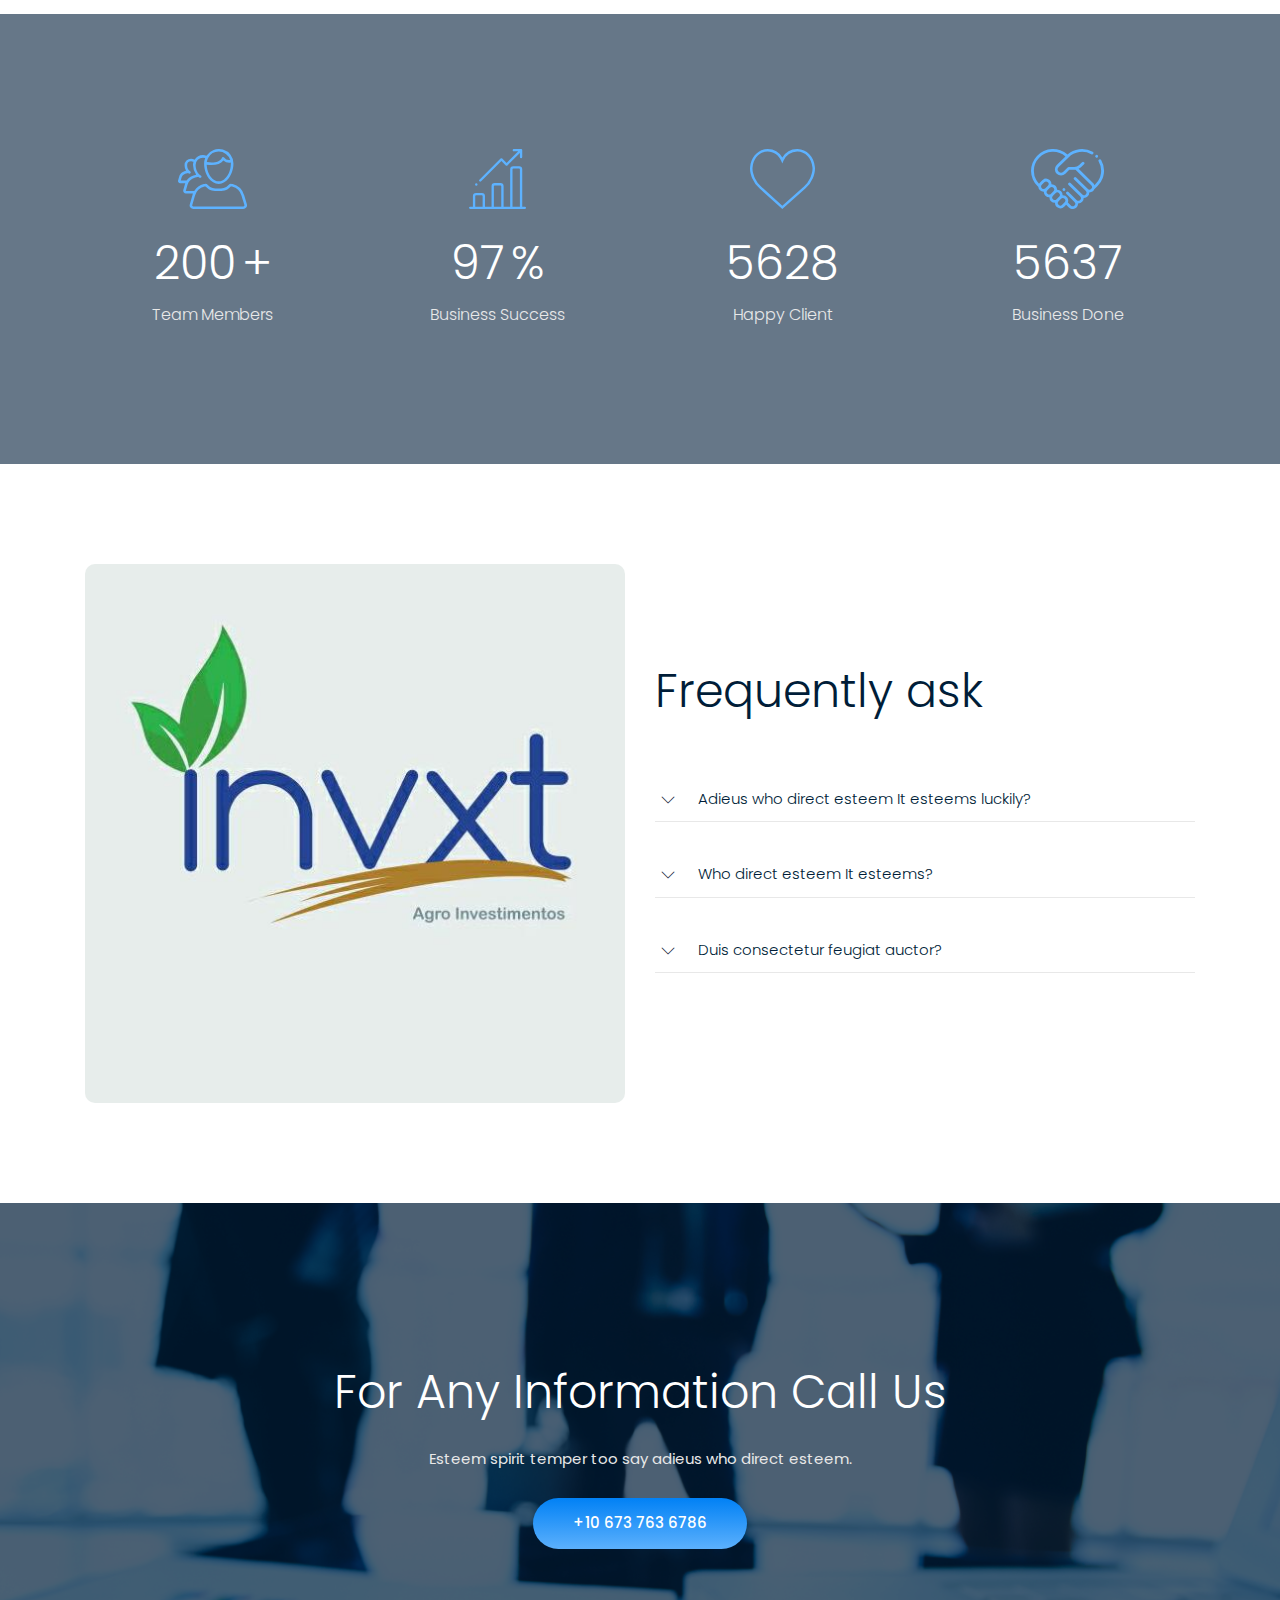
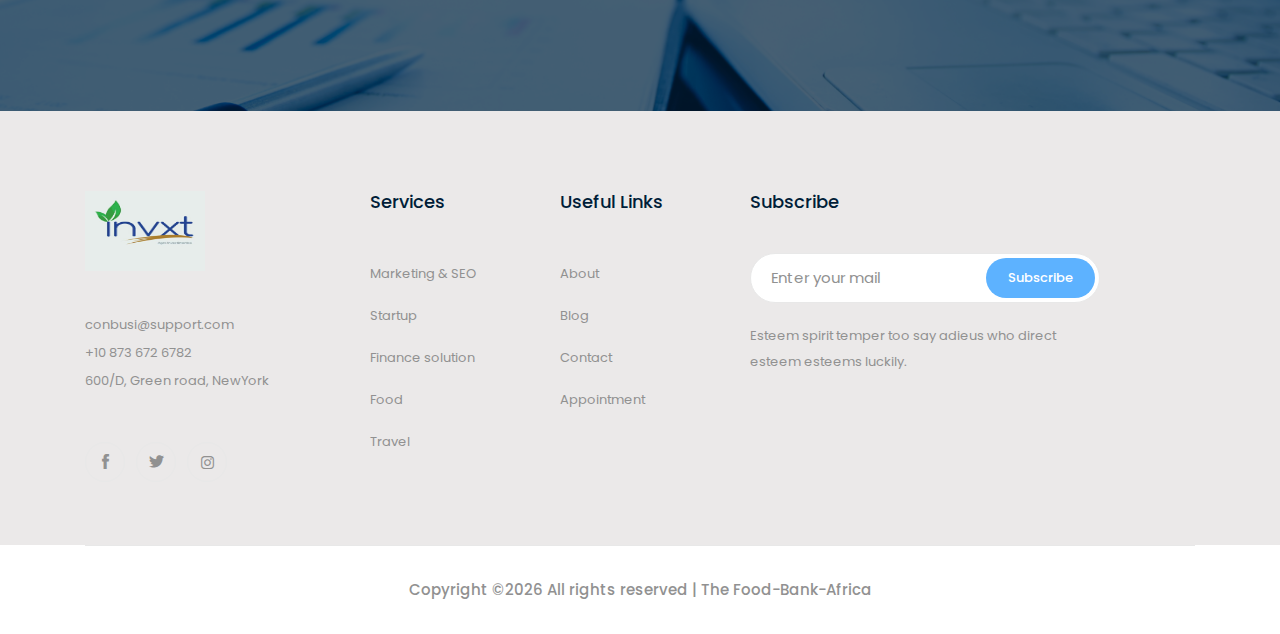
==== commit 1c3f65ab: "Update index.html" ====
--- a/index.html
+++ b/index.html
@@ -124,7 +124,7 @@
                     <div class="row">
                         <div class="col-xl-12">
                             <div class="slider_text ">
-                                <h3>Food-Bank-Africa<br>
+                                <h3>Food-Bank-Mozambique<br>
                                         Thank you for visiting</h3>
                                 <div class="video_service_btn">
                                     <a href="#" class="boxed-btn3">Discover More</a>
@@ -139,7 +139,7 @@
                     <div class="row">
                         <div class="col-xl-12">
                             <div class="slider_text ">
-                                <h3>Food-Bank-Africa<br>
+                                <h3>Food-Bank-Mozambique<br>
                                         Get All Your Goodstuff</h3>
                                 <div class="video_service_btn">
                                     <a href="#" class="boxed-btn3">Discover More</a>
@@ -154,7 +154,7 @@
                     <div class="row">
                         <div class="col-xl-12">
                             <div class="slider_text ">
-                                <h3>Food-Bank-Africa<br>
+                                <h3>Food-Bank-Mozambique<br>
                                         All you needed in a Click</h3>
                                 <div class="video_service_btn">
                                     <a href="#" class="boxed-btn3">Discover More</a>
@@ -169,7 +169,7 @@
                     <div class="row">
                         <div class="col-xl-12">
                             <div class="slider_text ">
-                                <h3>Food-Bank-Africa<br>
+                                <h3>Food-Bank-Mozambique<br>
                                         Stay Home and be Safe</h3>
                                 <div class="video_service_btn">
                                     <a href="#" class="boxed-btn3">Discover More</a>
@@ -190,7 +190,7 @@
                 <div class="col-xl-12">
                     <div class="section_title text-center mb-50">
                         <h3>What we Do?</h3>
-                        <h4>We are the Food-Bank-Africa</h4>
+                        <h4>We are the Food-Bank-Mozambique</h4>
                         <p>Our Priority is to make sure all Africa Nations survive this Pandemic Period</p>
                     </div>
                 </div>
